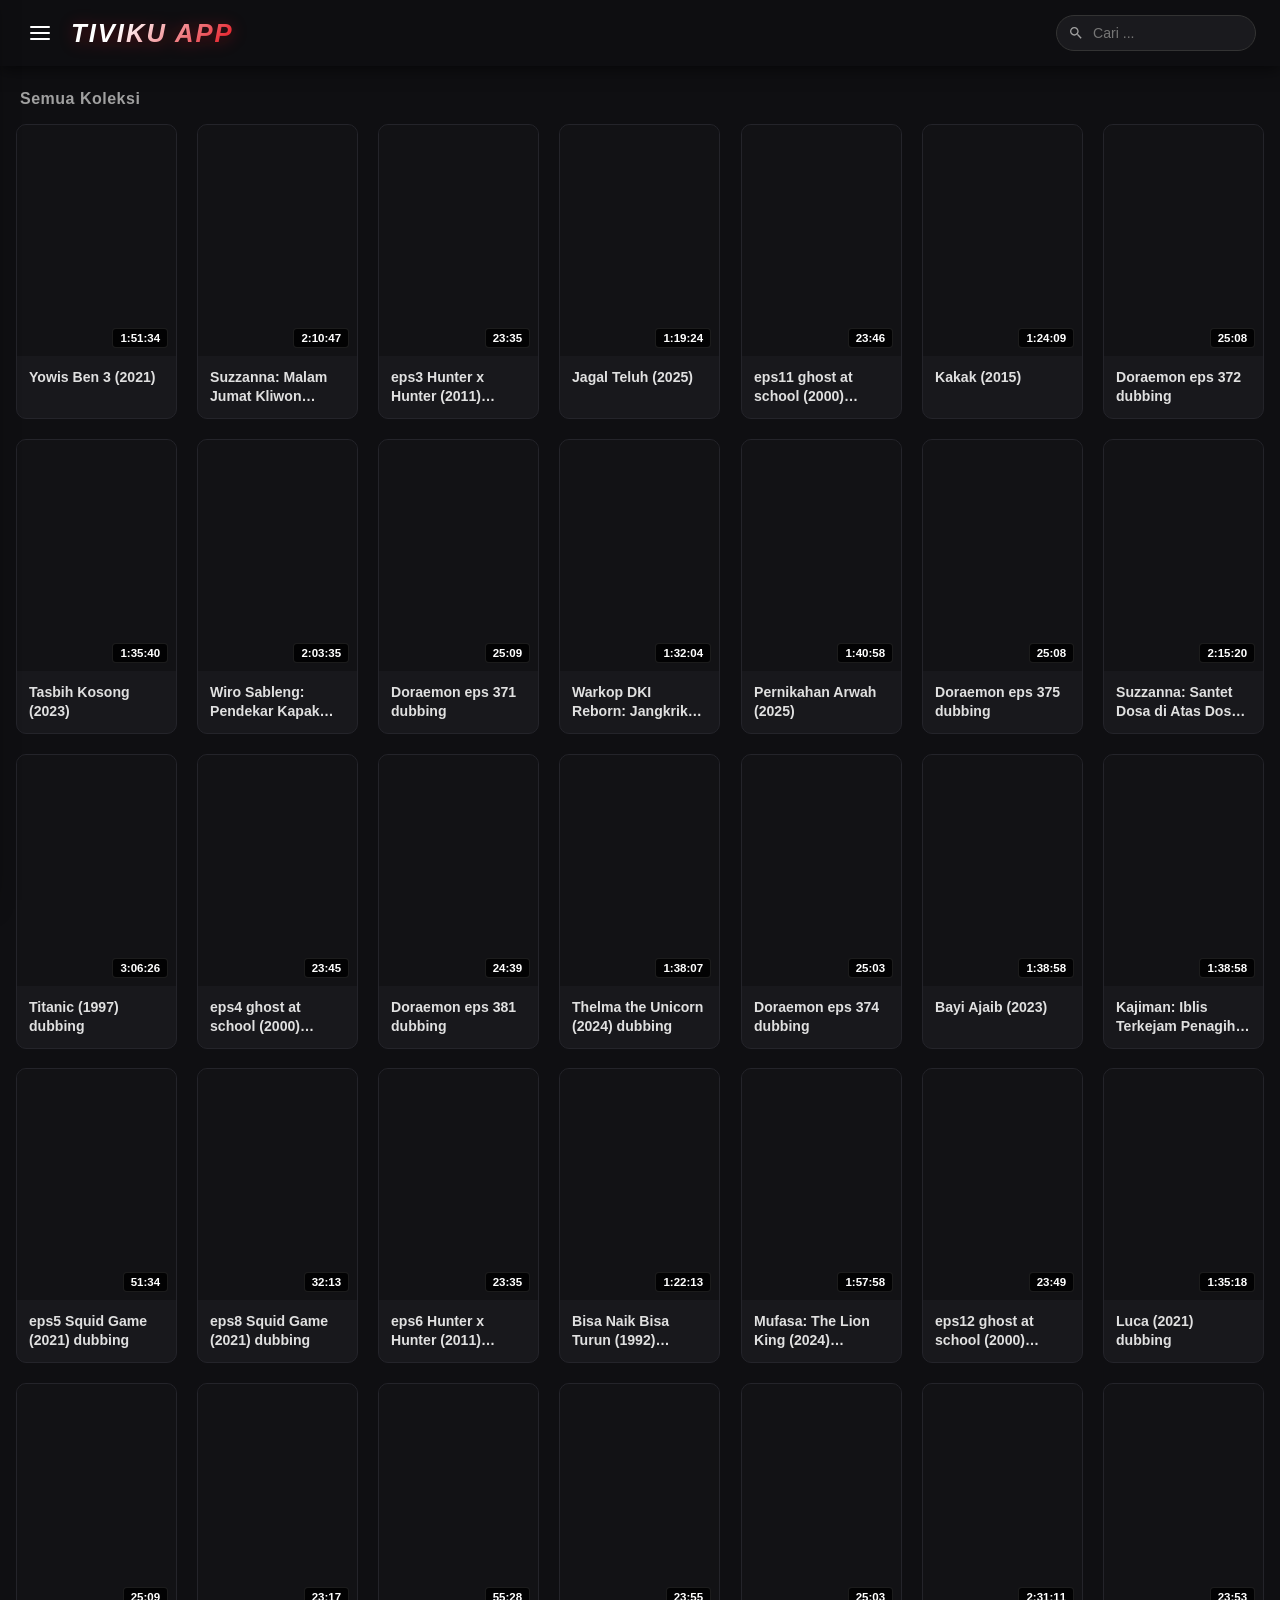
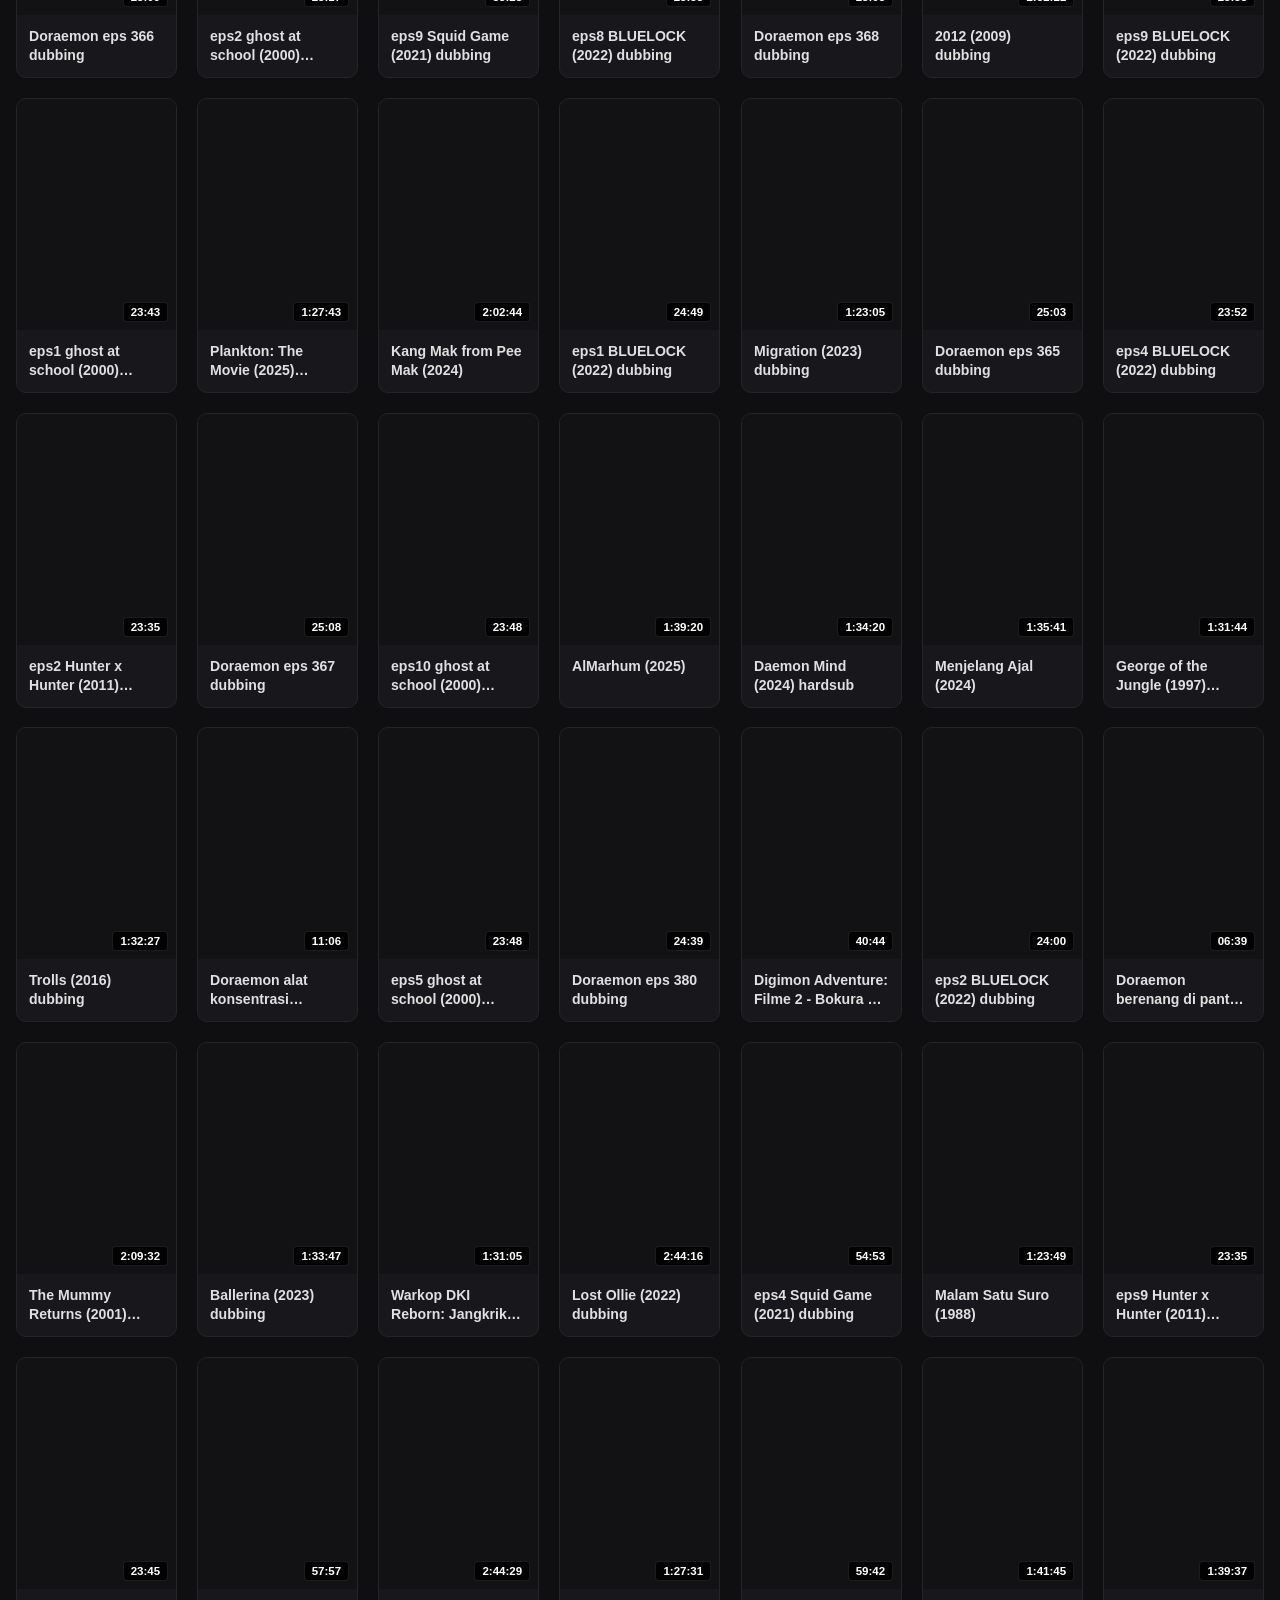
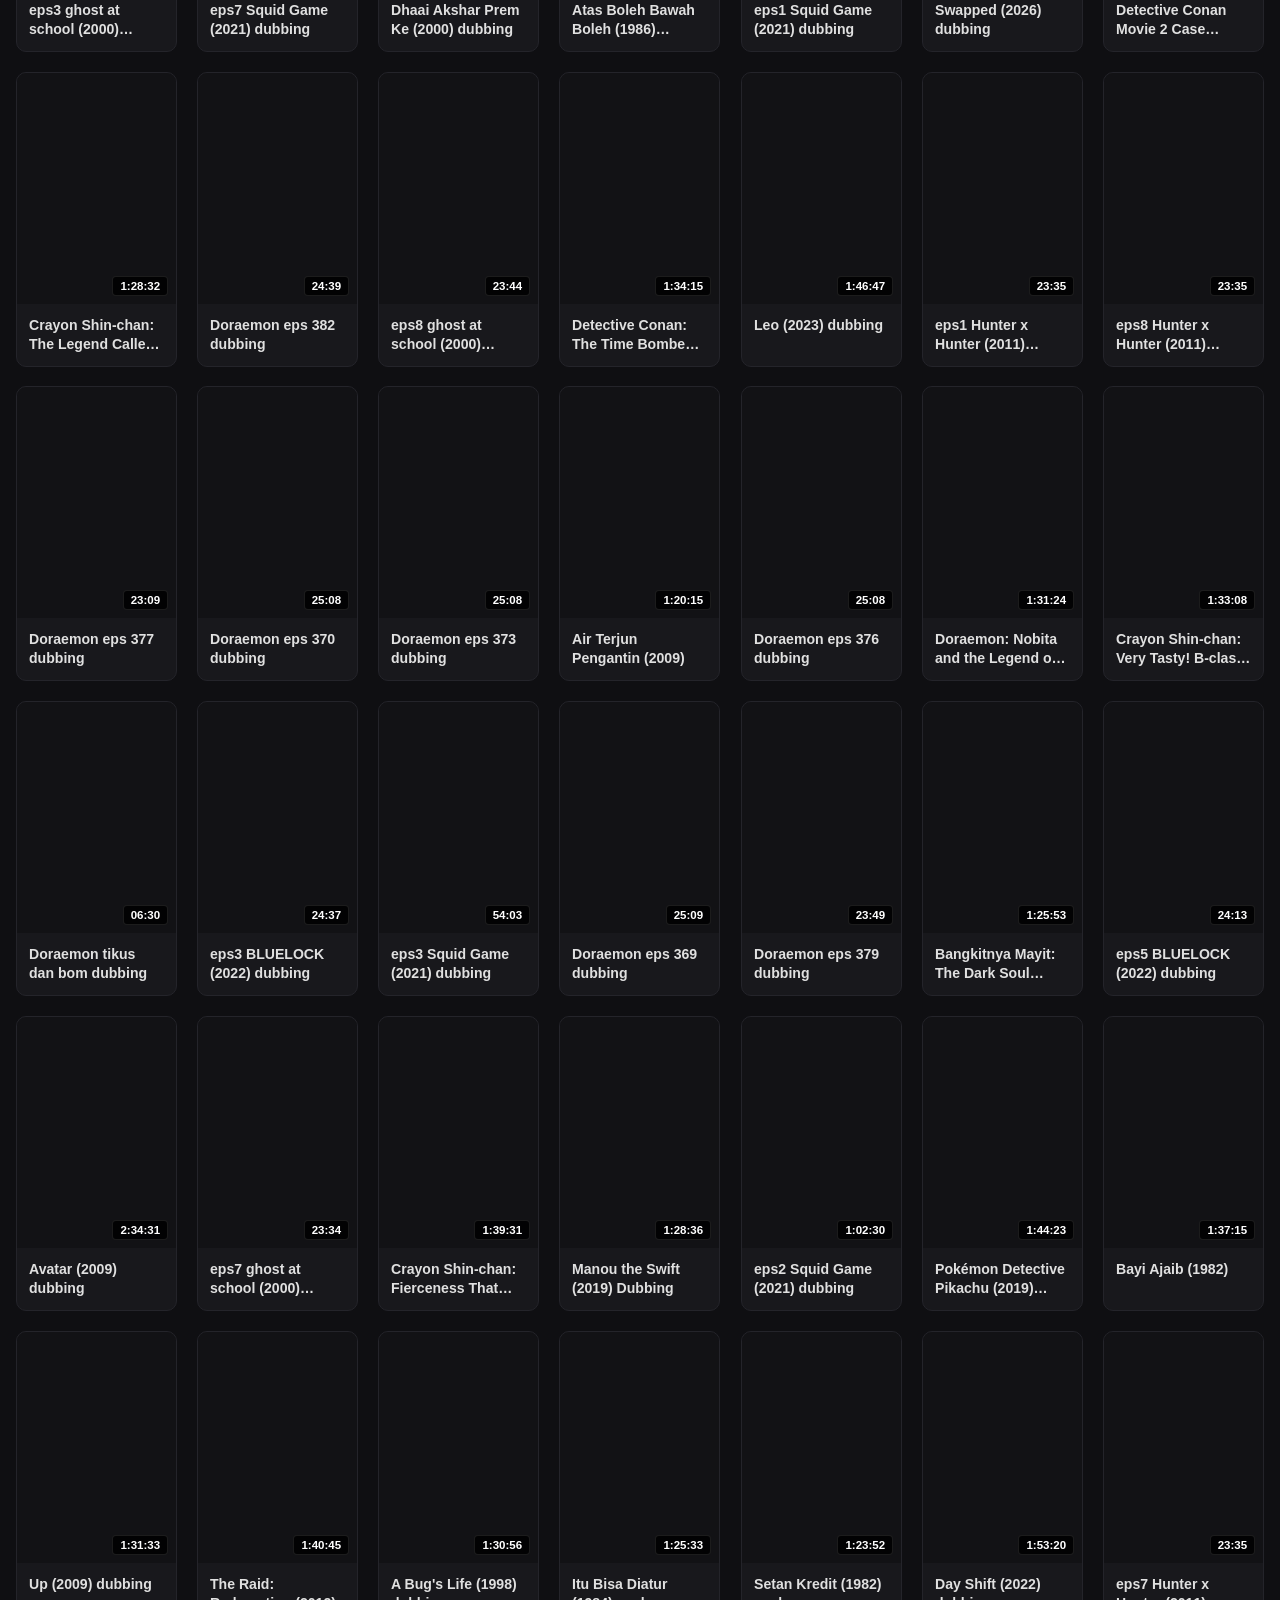
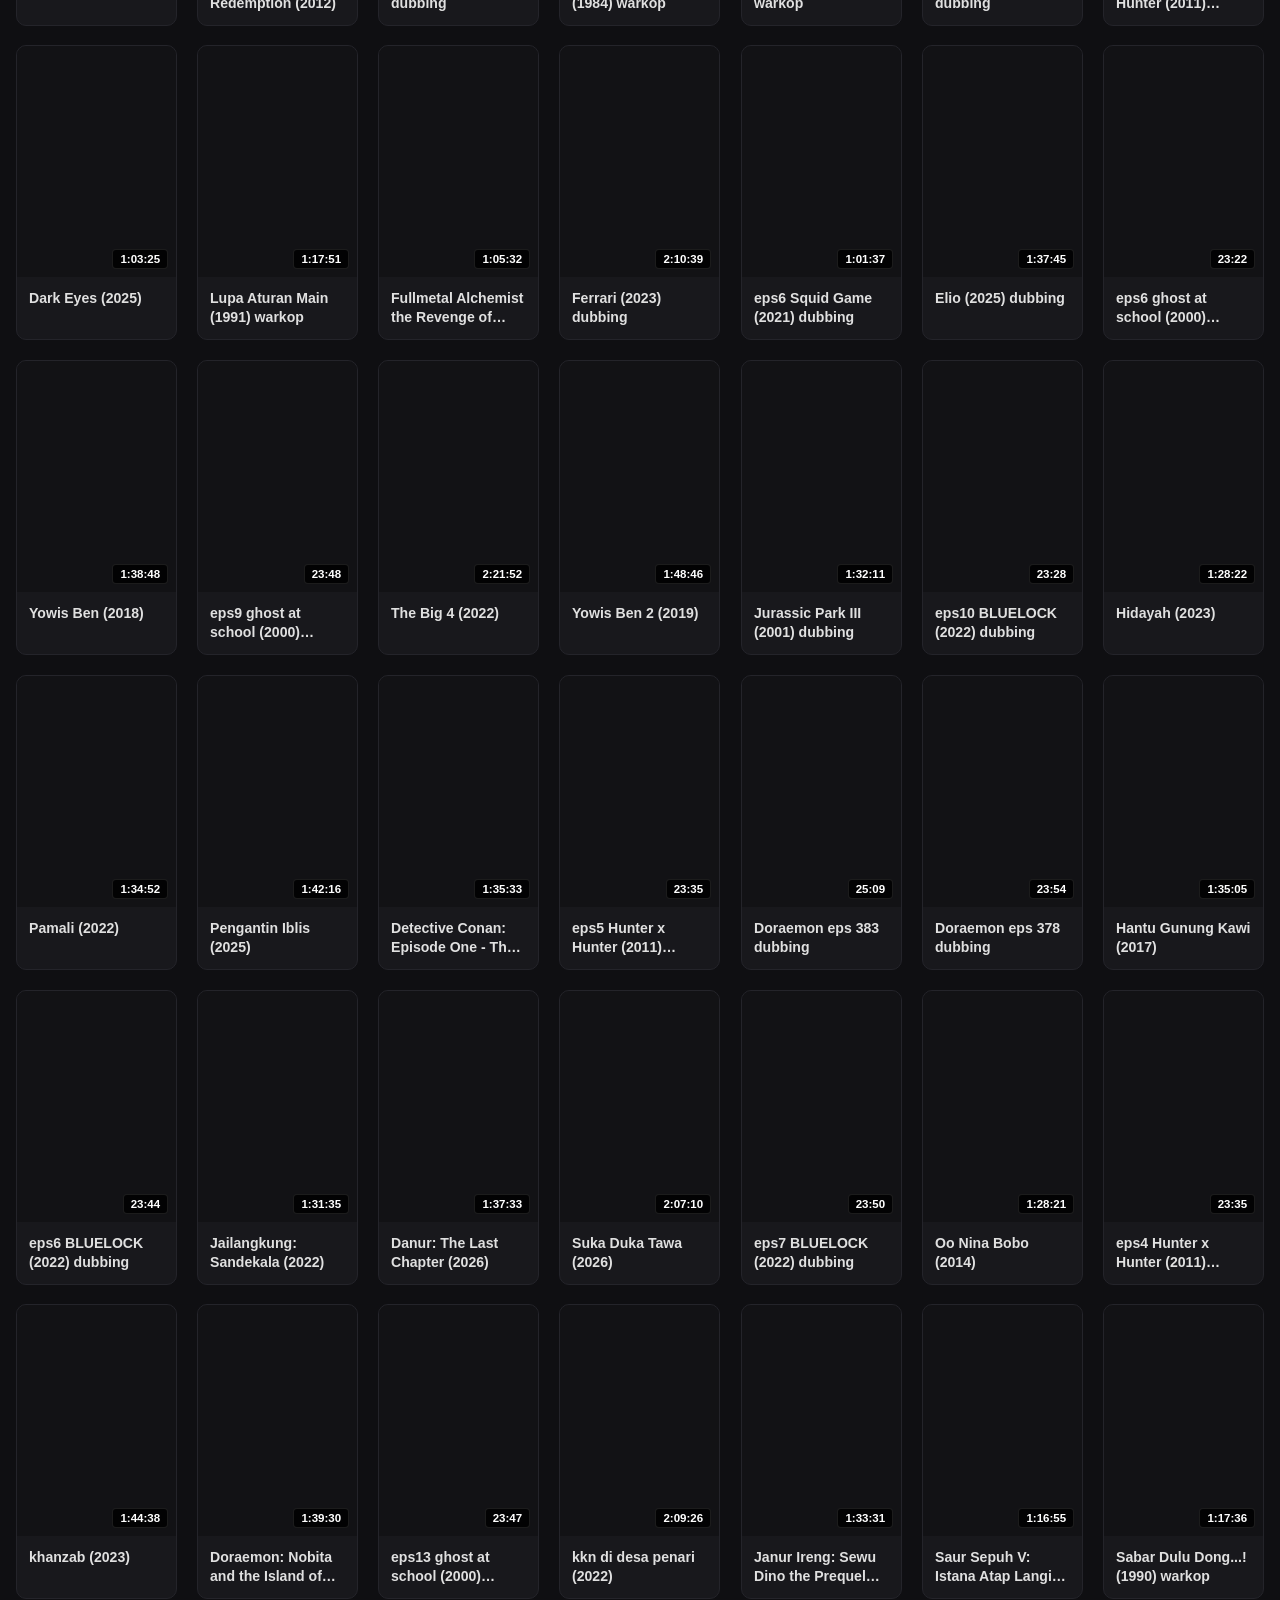
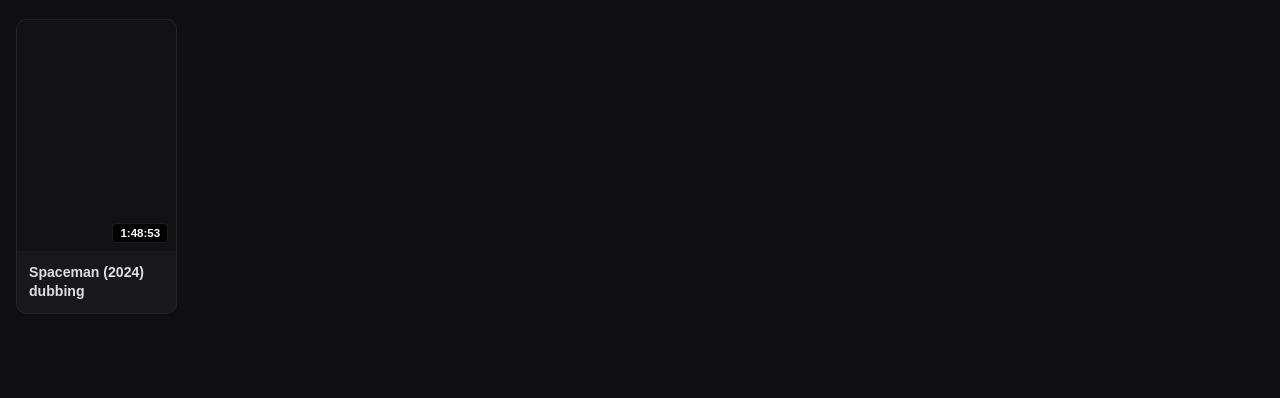
==== index.html @ 03d716a8 "Add files via upload" ====
<!DOCTYPE html>
<html lang="id">
<head>
  <meta charset="UTF-8">
  <meta name="viewport" content="width=device-width, initial-scale=1.0">
  <title>tiviku app</title>
  
  <link rel="manifest" href="manifest.json">
  <meta name="theme-color" content="#0f0f12">

  <!-- CDN HLS.js untuk pemutaran streaming -->
  <script src="hls.js"></script>

  <style>
    :root {
      --bg-color: #0f0f12;
      --card-bg: #18181c;
      --accent-color: #e50914;
      --accent-hover: #ff1e27;
      --text-color: #ffffff;
      --text-secondary: #a0a0a0;
    }

    * {
      box-sizing: border-box;
      margin: 0;
      padding: 0;
      font-family: 'Segoe UI', Tahoma, Geneva, Verdana, sans-serif;
      -webkit-tap-highlight-color: transparent;
    }

    html, body {
      background-color: var(--bg-color);
      color: var(--text-color);
      padding-bottom: 30px;
      scrollbar-width: none;
      -ms-overflow-style: none;
    }

    body::-webkit-scrollbar,
    .player-modal::-webkit-scrollbar,
    .drawer-content::-webkit-scrollbar {
      display: none;
    }

    header {
      background-color: rgba(15, 15, 18, 0.95);
      padding: 15px 24px;
      position: sticky;
      top: 0;
      z-index: 100;
      display: flex;
      justify-content: space-between;
      align-items: center;
      gap: 15px;
      box-shadow: 0 4px 15px rgba(0,0,0,0.5);
      flex-wrap: wrap;
    }

    .header-left {
      display: flex;
      align-items: center;
      gap: 15px;
    }

    .hamburger-btn {
      background: none;
      border: none;
      color: var(--text-color);
      font-size: 1.4rem;
      cursor: pointer;
      display: flex;
      align-items: center;
      justify-content: center;
      padding: 4px;
      border-radius: 6px;
      transition: background-color 0.2s ease, color 0.2s ease;
    }

    .hamburger-btn:hover {
      background-color: rgba(255, 255, 255, 0.1);
      color: var(--accent-color);
    }

    .logo-title {
      font-size: 1.6rem;
      font-weight: 900;
      font-style: italic;
      background: linear-gradient(135deg, #ffffff 30%, var(--accent-color) 100%);
      -webkit-background-clip: text;
      -webkit-text-fill-color: transparent;
      text-transform: uppercase;
      letter-spacing: 2px;
      filter: drop-shadow(0 2px 8px rgba(229, 9, 20, 0.4));
      cursor: pointer;
      transition: transform 0.2s ease;
    }

    .logo-title:hover {
      transform: scale(1.03);
    }

    .header-actions {
      display: flex;
      gap: 12px;
      align-items: center;
    }

    .search-wrapper {
      position: relative;
      display: flex;
      align-items: center;
    }

    .search-icon {
      position: absolute;
      left: 12px;
      width: 16px;
      height: 16px;
      fill: var(--text-secondary);
      cursor: pointer;
      transition: fill 0.3s ease;
    }

    .search-box {
      padding: 9px 34px 9px 36px;
      border-radius: 20px;
      border: 1px solid #333;
      background-color: #1a1a1e;
      color: #fff;
      outline: none;
      width: 200px;
      transition: width 0.3s ease, border-color 0.3s ease;
      font-size: 0.88rem;
    }

    .search-box:focus {
      width: 240px;
      border-color: var(--accent-color);
    }

    .search-wrapper:focus-within .search-icon {
      fill: var(--accent-color);
    }

    .search-clear-btn {
      position: absolute;
      right: 12px;
      background: none;
      border: none;
      color: var(--text-secondary);
      font-size: 0.85rem;
      cursor: pointer;
      display: none;
      padding: 2px;
    }

    .search-clear-btn:hover {
      color: #fff;
    }

    .search-clear-btn.show {
      display: block;
    }

    /* DRAWER / SIDEBAR MENU */
    .drawer-overlay {
      display: none;
      position: fixed;
      top: 0;
      left: 0;
      width: 100%;
      height: 100%;
      background: rgba(0, 0, 0, 0.75);
      z-index: 800;
      backdrop-filter: blur(4px);
      transition: opacity 0.3s ease;
    }

    .drawer-overlay.active {
      display: block;
    }

    .drawer {
      position: fixed;
      top: 0;
      left: -320px;
      width: 300px;
      height: 100%;
      background: var(--card-bg);
      z-index: 900;
      box-shadow: 5px 0 25px rgba(0,0,0,0.8);
      border-right: 1px solid #2a2a30;
      transition: left 0.3s cubic-bezier(0.4, 0, 0.2, 1);
      display: flex;
      flex-direction: column;
    }

    .drawer.active {
      left: 0;
    }

    .drawer-header {
      padding: 20px;
      display: flex;
      justify-content: space-between;
      align-items: center;
      border-bottom: 1px solid #2a2a30;
    }

    .drawer-title {
      font-size: 1.1rem;
      font-weight: 700;
      color: var(--accent-color);
      letter-spacing: 0.5px;
    }

    .drawer-close {
      background: none;
      border: none;
      color: var(--text-secondary);
      font-size: 1.3rem;
      cursor: pointer;
      padding: 4px;
      transition: color 0.2s ease;
    }

    .drawer-close:hover {
      color: #fff;
    }

    .drawer-content {
      padding: 20px;
      display: flex;
      flex-direction: column;
      gap: 20px;
      overflow-y: auto;
      flex-grow: 1;
      scrollbar-width: none;
      -ms-overflow-style: none;
    }

    .drawer-section {
      display: flex;
      flex-direction: column;
      gap: 10px;
    }

    .drawer-section-title {
      font-size: 0.78rem;
      text-transform: uppercase;
      letter-spacing: 1px;
      color: var(--text-secondary);
      font-weight: 700;
      cursor: pointer;
      list-style: none;
      display: flex;
      justify-content: space-between;
      align-items: center;
    }

    .drawer-section-title::-webkit-details-marker {
      display: none;
    }

    .drawer-section-title::after {
      content: '▼';
      font-size: 0.65rem;
      transition: transform 0.2s ease;
    }

    details[open] > .drawer-section-title::after {
      transform: rotate(180deg);
    }

    .drawer-dropdown-content {
      margin-top: 10px;
      display: flex;
      flex-direction: column;
      gap: 8px;
      max-height: 290px;
      overflow-y: auto;
      padding-right: 4px;
    }

    .drawer-dropdown-content::-webkit-scrollbar {
      display: block;
      width: 4px;
    }
    .drawer-dropdown-content::-webkit-scrollbar-track {
      background: rgba(0,0,0,0.1);
      border-radius: 4px;
    }
    .drawer-dropdown-content::-webkit-scrollbar-thumb {
      background: #333;
      border-radius: 4px;
    }
    .drawer-dropdown-content::-webkit-scrollbar-thumb:hover {
      background: var(--accent-color);
    }

    .drawer-item {
      display: flex;
      align-items: center;
      justify-content: space-between;
      background: #121215;
      border: 1px solid #24242a;
      color: var(--text-color);
      padding: 12px 16px;
      border-radius: 8px;
      cursor: pointer;
      font-size: 0.9rem;
      font-weight: 600;
      text-align: left;
      width: 100%;
      transition: background-color 0.2s ease, border-color 0.2s ease, transform 0.1s ease;
    }

    .drawer-item:hover {
      background-color: #1a1a20;
      border-color: rgba(229, 9, 20, 0.5);
    }

    .drawer-item.active-koleksi {
      border-color: var(--accent-color);
      background-color: rgba(229, 9, 20, 0.1);
      color: var(--accent-color);
    }

    .drawer-footer {
      padding: 16px 20px;
      border-top: 1px solid #2a2a30;
      font-size: 0.78rem;
      color: var(--text-secondary);
      text-align: center;
    }

    /* MODAL */
    .modal {
      display: none;
      position: fixed;
      top: 0;
      left: 0;
      width: 100%;
      height: 100%;
      background: rgba(0, 0, 0, 0.85);
      z-index: 950;
      justify-content: center;
      align-items: center;
    }

    .modal.active {
      display: flex;
    }

    .modal-content {
      background: var(--card-bg);
      padding: 24px;
      border-radius: 12px;
      width: 90%;
      max-width: 480px;
      display: flex;
      flex-direction: column;
      gap: 16px;
      border: 1px solid #2a2a30;
      box-shadow: 0 10px 30px rgba(0,0,0,0.8);
    }

    .modal-content h3 {
      border-bottom: 1px solid #2a2a30;
      padding-bottom: 10px;
      font-size: 1.1rem;
    }

    .modal-buttons {
      display: flex;
      justify-content: flex-end;
      gap: 10px;
      margin-top: 5px;
    }

    .btn {
      background-color: var(--accent-color);
      color: white;
      border: none;
      padding: 9px 18px;
      border-radius: 20px;
      cursor: pointer;
      font-weight: 600;
      font-size: 0.9rem;
      transition: background-color 0.2s ease;
      box-shadow: 0 4px 12px rgba(229, 9, 20, 0.3);
    }

    .btn:hover {
      background-color: var(--accent-hover);
    }

    .container {
      max-width: 1280px;
      margin: 24px auto;
      padding: 0 16px;
    }

    .section-info-bar {
      display: flex;
      justify-content: space-between;
      align-items: center;
      margin-bottom: 16px;
      padding: 0 4px;
    }

    .current-filter-title {
      font-size: 1rem;
      font-weight: 700;
      color: var(--text-secondary);
      letter-spacing: 0.5px;
    }

    .reset-filter-btn {
      background: none;
      border: none;
      color: var(--accent-color);
      font-size: 0.85rem;
      font-weight: 600;
      cursor: pointer;
      display: none;
    }
    .reset-filter-btn.show {
      display: block;
    }

    .movie-grid {
      display: grid;
      grid-template-columns: repeat(auto-fill, minmax(160px, 1fr));
      gap: 20px;
      contain: content;
    }

    .movie-card {
      background-color: var(--card-bg);
      border-radius: 10px;
      overflow: hidden;
      cursor: pointer;
      position: relative;
      display: flex;
      flex-direction: column;
      border: 1px solid #24242a;
      will-change: transform;
      transition: transform 0.15s ease, border-color 0.15s ease;
      -webkit-touch-callout: none;
      user-select: none;
    }

    .movie-card:hover {
      transform: translateY(-4px);
      border-color: rgba(229, 9, 20, 0.6);
    }

    .ad-banner-card {
      grid-column: 1 / -1;
      background-color: var(--card-bg);
      border: 1px dashed #333;
      border-radius: 10px;
      padding: 15px;
      display: flex;
      justify-content: center;
      align-items: center;
      min-height: 120px;
      margin: 10px 0;
      box-sizing: border-box;
      overflow: hidden;
    }

    .poster-wrapper {
      position: relative;
      width: 100%;
      padding-top: 145%;
      background-color: #121215;
    }

    .poster-wrapper img {
      position: absolute;
      top: 0;
      left: 0;
      width: 100%;
      height: 100%;
      object-fit: cover;
    }

    .duration-badge {
      position: absolute;
      bottom: 8px;
      right: 8px;
      background-color: rgba(0, 0, 0, 0.85);
      color: #fff;
      font-size: 0.72rem;
      font-weight: 600;
      padding: 3px 7px;
      border-radius: 4px;
      border: 1px solid rgba(255,255,255,0.1);
    }

    .movie-info {
      padding: 12px;
      flex-grow: 1;
      display: flex;
      flex-direction: column;
      justify-content: space-between;
    }

    .movie-title {
      font-size: 0.88rem;
      font-weight: 600;
      line-height: 1.35;
      display: -webkit-box;
      -webkit-line-clamp: 2;
      -webkit-box-orient: vertical;
      overflow: hidden;
      color: #e0e0e0;
    }

    /* PLAYER MODAL */
    .player-modal {
      display: none;
      position: fixed;
      top: 0;
      left: 0;
      width: 100%;
      height: 100vh;
      background-color: rgba(0, 0, 0, 0.96);
      z-index: 1000;
      overflow-y: auto;
      scrollbar-width: none;
      -ms-overflow-style: none;
    }

    .player-modal.active {
      display: block;
    }

    .player-inner {
      width: 100%;
      max-width: 100%;
      margin: 0 auto;
      padding: 0 0 40px 0;
      display: flex;
      flex-direction: column;
      align-items: center;
    }

    .sticky-player-wrapper {
      position: sticky;
      top: 0;
      z-index: 1005;
      width: 100%;
      background: rgba(15, 15, 18, 0.98);
      padding-top: 0;
      padding-bottom: 12px;
      box-shadow: 0 10px 30px rgba(0,0,0,0.9);
      backdrop-filter: blur(8px);
    }

    .video-container {
      position: relative;
      width: 100%;
      background: #000;
      border-radius: 0;
      overflow: hidden;
      box-shadow: 0 0 35px rgba(229, 9, 20, 0.25), 0 10px 40px rgba(0,0,0,0.9);
      border: 1px solid rgba(255, 255, 255, 0.12);
      cursor: default;
      user-select: none;
      -webkit-user-select: none;
    }

    .video-container.hide-controls {
      cursor: none;
    }

    .video-wrapper {
      position: relative;
      width: 100%;
      height: 0;
      padding-top: 56.25%;
      overflow: hidden;
      background: #000;
      display: flex;
      justify-content: center;
      align-items: center;
    }

    video#videoPlayer {
      position: absolute;
      top: 0;
      left: 0;
      width: 100%;
      height: 100%;
      object-fit: fill;
      object-position: 50% 50%;
      transform: none;
      transition: transform 0.2s ease, object-fit 0.2s ease;
    }

    .video-spinner {
      position: absolute;
      top: 50%;
      left: 50%;
      transform: translate(-50%, -50%);
      width: 48px;
      height: 48px;
      border: 4px solid rgba(255, 255, 255, 0.2);
      border-top-color: var(--accent-color);
      border-radius: 50%;
      animation: spin 0.8s linear infinite;
      display: none;
      z-index: 25;
      pointer-events: none;
    }

    .video-container.buffering .video-spinner {
      display: block;
    }

    @keyframes spin {
      to { transform: translate(-50%, -50%) rotate(360deg); }
    }

    .player-logo {
      position: absolute;
      bottom: 305px;
      left: 16px;
      width: 100px;
      height: 50px;
      object-fit: contain;
      z-index: 25;
      pointer-events: none;
      filter: drop-shadow(0px 2px 4px rgba(0, 0, 0, 0.7));
      transition: opacity 0.3s ease;
    }

    .video-container:fullscreen,
    .video-container:-webkit-full-screen {
      width: 100vw !important;
      height: 100vh !important;
      display: flex !important;
      align-items: center !important;
      justify-content: center !important;
      background: #000 !important;
      border-radius: 0 !important;
      border: none !important;
    }

    .video-container:fullscreen .video-wrapper,
    .video-container:-webkit-full-screen .video-wrapper {
      width: 100% !important;
      height: 100% !important;
      padding-top: 0 !important;
    }

    .video-container:fullscreen video#videoPlayer,
    .video-container:-webkit-full-screen video#videoPlayer {
      width: 100% !important;
      height: 100% !important;
      object-fit: fill !important;
    }

    .seek-feedback {
      position: absolute;
      top: 0;
      bottom: 0;
      width: 35%;
      display: flex;
      flex-direction: column;
      justify-content: center;
      align-items: center;
      background: rgba(255, 255, 255, 0.12);
      color: #fff;
      font-size: 1.2rem;
      font-weight: 700;
      opacity: 0;
      pointer-events: none;
      transition: opacity 0.2s ease;
      z-index: 20;
    }

    .seek-feedback.left {
      left: 0;
      border-top-right-radius: 50%;
      border-bottom-right-radius: 50%;
    }

    .seek-feedback.right {
      right: 0;
      border-top-left-radius: 50%;
      border-bottom-left-radius: 50%;
    }

    .seek-feedback.active {
      animation: seekRipple 0.6s ease-out forwards;
    }

    @keyframes seekRipple {
      0% { opacity: 0; transform: scale(0.8); }
      50% { opacity: 1; transform: scale(1); }
      100% { opacity: 0; transform: scale(1.05); }
    }

    .custom-controls {
      position: absolute;
      bottom: 0;
      left: 0;
      right: 0;
      background: linear-gradient(transparent, rgba(0,0,0,0.95));
      padding: 12px 16px;
      display: flex;
      flex-direction: column;
      gap: 10px;
      opacity: 0;
      transition: opacity 0.3s ease;
      z-index: 30;
      pointer-events: none;
    }

    .video-container.show-controls .custom-controls {
      opacity: 1;
      pointer-events: auto;
    }

    .progress-bar-container {
      width: 100%;
      height: 8px;
      background: rgba(255, 255, 255, 0.25);
      border-radius: 4px;
      cursor: pointer;
      position: relative;
      touch-action: none;
      transition: height 0.15s ease;
    }

    .progress-bar-container:hover {
      height: 10px;
    }

    .progress-bar-fill {
      height: 100%;
      width: 0%;
      background: var(--accent-color);
      border-radius: 4px;
      position: relative;
      pointer-events: none;
    }

    .preview-box {
      position: absolute;
      bottom: 18px;
      transform: translateX(-50%);
      display: none;
      pointer-events: none;
      z-index: 40;
    }

    .preview-box.active {
      display: block;
    }

    .preview-time {
      background: rgba(0, 0, 0, 0.9);
      color: #fff;
      font-size: 0.8rem;
      font-weight: 700;
      padding: 4px 10px;
      border-radius: 6px;
      border: 1px solid rgba(255, 255, 255, 0.25);
      box-shadow: 0 4px 12px rgba(0, 0, 0, 0.6);
      white-space: nowrap;
    }

    .controls-row {
      display: flex;
      justify-content: space-between;
      align-items: center;
      color: #fff;
    }

    .controls-left, .controls-right {
      display: flex;
      align-items: center;
      gap: 12px;
    }

    .control-btn {
      background: none;
      border: none;
      color: #fff;
      font-size: 1.1rem;
      cursor: pointer;
      padding: 4px;
      display: flex;
      align-items: center;
      justify-content: center;
      transition: color 0.2s ease;
    }

    .control-btn:hover {
      color: var(--accent-color);
    }

    .time-display {
      font-size: 0.8rem;
      color: #ccc;
      font-family: monospace;
    }

    .player-details {
      padding: 12px 16px 0 16px;
      color: #fff;
      width: 100%;
      display: flex;
      justify-content: space-between;
      align-items: center;
      gap: 15px;
      flex-wrap: wrap;
    }

    .player-title {
      font-size: 1.1rem;
      font-weight: 700;
      color: #ffffff;
      letter-spacing: 0.5px;
      white-space: nowrap;
      overflow: hidden;
      text-overflow: ellipsis;
      max-width: 60%;
    }

    .recommendation-header {
      font-size: 1.1rem;
      font-weight: 700;
      color: var(--accent-color);
      text-transform: uppercase;
      letter-spacing: 1px;
      margin: 20px 0 16px 0;
      padding: 0 16px;
      width: 100%;
    }

    .player-recommendations-wrapper {
      width: 100%;
      padding: 0 16px;
    }

    @media (max-width: 600px) {
      .movie-grid {
        grid-template-columns: repeat(auto-fill, minmax(130px, 1fr));
        gap: 12px;
      }
      .search-box {
        width: 100%;
      }
      .search-wrapper {
        width: 100%;
      }
      .header-actions {
        width: 100%;
        justify-content: space-between;
      }
      .player-logo {
        width: 50px;
        height: 30px;
        bottom: 172px;
        left: 8px;
      }
      .player-details {
        flex-direction: column;
        align-items: flex-start;
        gap: 10px;
      }
      .player-title {
        max-width: 100%;
      }
    }
  </style>
</head>
<body oncontextmenu="return false;">

  <!-- LAYOUT ERROR OFFLINE -->
  <div id="offlineErrorContainer" style="display: none; position: fixed; top: 0; left: 0; width: 100%; height: 100vh; background-color: #0f0f12; z-index: 99999; flex-direction: column; justify-content: center; align-items: center; text-align: center; padding: 20px;">
    <h2 style="color: #e50914; margin-bottom: 10px; font-size: 1.5rem; font-weight: 700;">Koneksi Internet Terputus</h2>
    <p style="color: #a0a0a0; font-size: 0.95rem; margin-bottom: 24px;">Silakan periksa kembali jaringan Anda agar aplikasi dapat berjalan.</p>
    <button onclick="location.reload()" style="background-color: #e50914; color: white; border: none; padding: 10px 24px; border-radius: 20px; font-weight: 600; cursor: pointer; box-shadow: 0 4px 12px rgba(229, 9, 20, 0.4);">Coba Lagi</button>
  </div>

  <!-- Header -->
  <header>
    <div class="header-left">
      <button class="hamburger-btn" onclick="toggleDrawer()" title="Menu">
        <svg viewBox="0 0 24 24" width="24" height="24" stroke="currentColor" stroke-width="2" fill="none" stroke-linecap="round" stroke-linejoin="round"><line x1="3" y1="12" x2="21" y2="12"></line><line x1="3" y1="6" x2="21" y2="6"></line><line x1="3" y1="18" x2="21" y2="18"></line></svg>
      </button>
      <div class="logo-title" onclick="resetFilter()">tiviku app</div>
    </div>
    
    <div class="header-actions">
      <div class="search-wrapper">
        <svg class="search-icon" viewBox="0 0 24 24" onclick="triggerSearch()"><path d="M15.5 14h-.79l-.28-.27C15.41 12.59 16 11.11 16 9.5 16 5.91 13.09 3 9.5 3S3 5.91 3 9.5 5.91 16 9.5 16c1.61 0 3.09-.59 4.23-1.57l.27.28v.79l5 4.99L20.49 19l-4.99-5zm-6 0C7.01 14 5 11.99 5 9.5S7.01 5 9.5 5 14 7.01 14 9.5 11.99 14 9.5 14z"/></svg>
        <input type="text" id="searchInput" class="search-box" placeholder="Cari ...">
        <button id="searchClearBtn" class="search-clear-btn" onclick="clearSearchInput()">✕</button>
      </div>
    </div>
<script>
  atOptions = {
    'key' : '34b4bdc40ca17a93c33f191426c8b44e',
    'format' : 'iframe',
    'height' : 50,
    'width' : 320,
    'params' : {}
  };
</script>
<script src="https://www.highperformanceformat.com/34b4bdc40ca17a93c33f191426c8b44e/invoke.js"></script>
  </header>

  <!-- Drawer / Sidebar Menu -->
  <div id="drawerOverlay" class="drawer-overlay" onclick="toggleDrawer()"></div>
  <div id="appDrawer" class="drawer">
    <div class="drawer-header">
      <div class="drawer-title">Menu Utama</div>
      <button class="drawer-close" onclick="toggleDrawer()">✕</button>
    </div>
    <div class="drawer-content">
      
      <div class="drawer-section">
        <details>
          <summary class="drawer-section-title">Kategori</summary>
          <div id="drawerKoleksiList" class="drawer-dropdown-content"></div>
        </details>
      </div>

      <div class="drawer-section">
        <div class="drawer-section-title" style="cursor: default; pointer-events: none;">Informasi</div>
        <button class="drawer-item" onclick="toggleDrawer(); showAppInfo();" style="justify-content: flex-start; gap: 10px;">
          <span>ℹ️</span> Tentang Aplikasi
        </button>
      </div>
    </div>
    <div class="drawer-footer">
      tiviku v2.5 &bull; by,C
    </div>
  </div>

  <!-- Custom Alert Modal -->
  <div id="customAlertModal" class="modal">
    <div class="modal-content">
      <h3 id="customAlertTitle">Informasi</h3>
      <p id="customAlertMessage" style="font-size: 0.9rem; color: var(--text-secondary); line-height: 1.5;"></p>
      <div class="modal-buttons" id="customAlertButtons">
        <button class="btn" onclick="closeCustomAlert()">OK</button>
      </div>
    </div>
  </div>

  <!-- Grid Utama -->
  <div class="container">
    <div class="section-info-bar">
      <span id="currentFilterTitle" class="current-filter-title">Semua Koleksi</span>
      <button id="resetFilterBtn" class="reset-filter-btn" onclick="resetFilter()">Tampilkan Semua ✕</button>
    </div>
    <div id="movieGrid" class="movie-grid"></div>
  </div>

  <!-- Player Modal -->
  <div id="playerModal" class="player-modal">
    <div class="player-inner">

      <div class="sticky-player-wrapper">
        <div class="video-container show-controls" id="videoContainer">
          <div class="video-wrapper">
            <video id="videoPlayer" playsinline></video>
            <div class="video-spinner" id="videoSpinner"></div>
          </div>

          <img src="https://i.imgur.com/KsWH0uL.png" alt="Tiviku Logo" class="player-logo">

          <div class="seek-feedback left" id="seekLeft">
            <span id="seekLeftText">≪ 10s</span>
          </div>
          <div class="seek-feedback right" id="seekRight">
            <span id="seekRightText">10s ≫</span>
          </div>

          <div class="custom-controls" id="customControls">
            <div class="progress-bar-container" id="progressBar">
              <div class="progress-bar-fill" id="progressFill"></div>
              <div class="preview-box" id="previewBox">
                <span class="preview-time" id="previewTime">00:00</span>
              </div>
            </div>

            <div class="controls-row">
              <div class="controls-left">
                <button class="control-btn" id="playBtn">▶</button>
                <button class="control-btn" id="muteBtn">🔊</button>
                <span class="time-display" id="timeDisplay">00:00 / 00:00</span>
              </div>
              <div class="controls-right">
                <button class="control-btn" id="fullscreenBtn" title="Fullscreen">⛶</button>
              </div>
            </div>
          </div>
        </div>
        
        <div class="player-details">
          <span id="playingTitle" class="player-title"></span>
          <div class="search-wrapper">
            <svg class="search-icon" viewBox="0 0 24 24" onclick="triggerSearch()"><path d="M15.5 14h-.79l-.28-.27C15.41 12.59 16 11.11 16 9.5 16 5.91 13.09 3 9.5 3S3 5.91 3 9.5 5.91 16 9.5 16c1.61 0 3.09-.59 4.23-1.57l.27.28v.79l5 4.99L20.49 19l-4.99-5zm-6 0C7.01 14 5 11.99 5 9.5S7.01 5 9.5 5 14 7.01 14 9.5 11.99 14 9.5 14z"/></svg>
            <input type="text" id="playerSearchInput" class="search-box" placeholder="Cari ...">
            <button id="playerSearchClearBtn" class="search-clear-btn" onclick="clearSearchInput()">✕</button>
          </div>
        </div>
      </div>

      <div class="recommendation-header">Rekomendasi film lainnya</div>
      <div class="player-recommendations-wrapper">
        <div id="playerMovieGrid" class="movie-grid"></div>
      </div>
    </div>
  </div>

  <script>
    function checkConnectionStatus() {
      const offlineContainer = document.getElementById('offlineErrorContainer');
      if (!navigator.onLine) {
        offlineContainer.style.display = 'flex';
      } else {
        offlineContainer.style.display = 'none';
      }
    }

    window.addEventListener('load', checkConnectionStatus);
    window.addEventListener('offline', checkConnectionStatus);
    window.addEventListener('online', function() {
      checkConnectionStatus();
      location.reload();
    });

    const allowedDomain = ""; 
    if (window.location.hostname !== "localhost" && window.location.hostname !== "127.0.0.1" && !window.location.hostname.endsWith(allowedDomain)) {
      document.body.innerHTML = "<h1 style='color:white;text-align:center;margin-top:20vh;'>Website tidak sah atau telah dicuri!</h1>";
      throw new Error("Unauthorized domain");
    }

    const SECURE_KEY_BASE64 = "sFVdj5Nkt4n9Pbe+xuo70g==";

    function _decode(_0x3c21) {
      try {
        if (!_0x3c21 || ![_0x3c21][0].match(/^[A-Za-z0-9+/=]+$/)) return _0x3c21;
        return decodeURIComponent(atob(_0x3c21));
      } catch (_0x5e12) {
        return _0x3c21;
      }
    }

    const customAlertModal = document.getElementById('customAlertModal');
    const customAlertTitle = document.getElementById('customAlertTitle');
    const customAlertMessage = document.getElementById('customAlertMessage');
    const customAlertButtons = document.getElementById('customAlertButtons');

    function showCustomAlert(title, message, buttonsHtml = '<button class="btn" onclick="closeCustomAlert()">OK</button>') {
      customAlertTitle.innerText = title;
      customAlertMessage.innerHTML = message;
      customAlertButtons.innerHTML = buttonsHtml;
      customAlertModal.classList.add('active');
    }

    function closeCustomAlert() {
      customAlertModal.classList.remove('active');
    }

    let currentData = [];
    let displayData = [];
    let currentKoleksiFilter = null;
    let pendingMovieData = null;
    let lastAdShownTime = 0;

    const movieGrid = document.getElementById('movieGrid');
    const playerMovieGrid = document.getElementById('playerMovieGrid');
    const searchInput = document.getElementById('searchInput');
    const playerSearchInput = document.getElementById('playerSearchInput');
    const searchClearBtn = document.getElementById('searchClearBtn');
    const playerSearchClearBtn = document.getElementById('playerSearchClearBtn');

    const playerModal = document.getElementById('playerModal');
    const drawerKoleksiList = document.getElementById('drawerKoleksiList');
    const currentFilterTitle = document.getElementById('currentFilterTitle');
    const resetFilterBtn = document.getElementById('resetFilterBtn');
    
    const videoContainer = document.getElementById('videoContainer');
    let videoPlayer = document.getElementById('videoPlayer');
    const videoSpinner = document.getElementById('videoSpinner');
    const playingTitle = document.getElementById('playingTitle');
    
    const seekLeft = document.getElementById('seekLeft');
    const seekRight = document.getElementById('seekRight');
    const seekLeftText = document.getElementById('seekLeftText');
    const seekRightText = document.getElementById('seekRightText');

    const playBtn = document.getElementById('playBtn');
    const muteBtn = document.getElementById('muteBtn');
    const fullscreenBtn = document.getElementById('fullscreenBtn');
    const progressBar = document.getElementById('progressBar');
    const progressFill = document.getElementById('progressFill');
    const timeDisplay = document.getElementById('timeDisplay');
    const previewBox = document.getElementById('previewBox');
    const previewTime = document.getElementById('previewTime');

    const appDrawer = document.getElementById('appDrawer');
    const drawerOverlay = document.getElementById('drawerOverlay');

    let hls = null;
    let controlsTimeout = null;
    let isScrubbing = false;

    let lastTapTime = 0;
    let singleTapTimeout = null;
    let accumulatedSeconds = 0;
    let currentTapSide = null;
    let resetAccumulatedTimeout = null;

    function toggleDrawer() {
      appDrawer.classList.toggle('active');
      drawerOverlay.classList.toggle('active');
    }

    function showAppInfo() {
      showCustomAlert(
        "Tentang Aplikasi",
        "<b>tiviku v2.5</b><br>"
      );
    }

    function shuffleArray(array) {
      let shuffled = [...array];
      for (let i = shuffled.length - 1; i > 0; i--) {
        const j = Math.floor(Math.random() * (i + 1));
        [shuffled[i], shuffled[j]] = [shuffled[j], shuffled[i]];
      }
      return shuffled;
    }

    function showControls() {
      videoContainer.classList.add('show-controls');
      videoContainer.classList.remove('hide-controls');
      clearTimeout(controlsTimeout);

      if (videoPlayer && !videoPlayer.paused && !isScrubbing) {
        controlsTimeout = setTimeout(() => {
          videoContainer.classList.remove('show-controls');
          videoContainer.classList.add('hide-controls');
        }, 3000);
      }
    }

    function handleVideoTap(e) {
      if (!videoPlayer || e.target.closest('.custom-controls')) return;

      const rect = videoContainer.getBoundingClientRect();
      const clientX = e.clientX || (e.changedTouches && e.changedTouches[0].clientX);
      if (!clientX) return;

      const clickX = clientX - rect.left;
      const containerWidth = rect.width;
      const currentTime = new Date().getTime();
      const tapLength = currentTime - lastTapTime;

      let side = null;
      if (clickX < containerWidth * 0.4) side = 'left';
      else if (clickX > containerWidth * 0.6) side = 'right';

      if (tapLength < 400 && tapLength > 0 && side === currentTapSide && side !== null) {
        clearTimeout(singleTapTimeout);
        clearTimeout(resetAccumulatedTimeout);

        accumulatedSeconds = Math.min(30, accumulatedSeconds + 10);

        if (side === 'left') {
          videoPlayer.currentTime = Math.max(0, videoPlayer.currentTime - 10);
          seekLeftText.innerText = `≪ ${accumulatedSeconds}s`;
          triggerSeekAnimation(seekLeft);
        } else if (side === 'right') {
          videoPlayer.currentTime = Math.min(videoPlayer.duration || 0, videoPlayer.currentTime + 10);
          seekRightText.innerText = `${accumulatedSeconds}s ≫`;
          triggerSeekAnimation(seekRight);
        }

        if (accumulatedSeconds >= 30) {
          accumulatedSeconds = 0;
          currentTapSide = null;
        } else {
          resetAccumulatedTimeout = setTimeout(() => {
            accumulatedSeconds = 0;
            currentTapSide = null;
          }, 800);
        }
        showControls();
      } else {
        clearTimeout(resetAccumulatedTimeout);
        if (side !== null) {
          currentTapSide = side;
          accumulatedSeconds = 10;
          singleTapTimeout = setTimeout(() => {
            showControls();
            accumulatedSeconds = 0;
            currentTapSide = null;
          }, 300);
        } else {
          singleTapTimeout = setTimeout(() => {
            showControls();
            accumulatedSeconds = 0;
            currentTapSide = null;
          }, 300);
        }
      }
      lastTapTime = currentTime;
    }

    function triggerSeekAnimation(element) {
      element.classList.remove('active');
      void element.offsetWidth;
      element.classList.add('active');
      setTimeout(() => element.classList.remove('active'), 600);
    }

    videoContainer.addEventListener('click', handleVideoTap);
    videoContainer.addEventListener('mousemove', showControls);

    function formatTime(seconds) {
      if (isNaN(seconds) || seconds < 0) return "00:00";
      
      const hrs = Math.floor(seconds / 3600);
      const min = Math.floor((seconds % 3600) / 60);
      const sec = Math.floor(seconds % 60);

      if (hrs > 0) {
        return `${hrs.toString().padStart(2, '0')}:${min.toString().padStart(2, '0')}:${sec.toString().padStart(2, '0')}`;
      }
      return `${min.toString().padStart(2, '0')}:${sec.toString().padStart(2, '0')}`;
    }

    function updateScrubbing(e) {
      if (!videoPlayer || !videoPlayer.duration) return;

      const rect = progressBar.getBoundingClientRect();
      const clientX = e.clientX || (e.touches && e.touches[0].clientX);
      let posX = clientX - rect.left;
      posX = Math.max(0, Math.min(posX, rect.width));

      const percentage = posX / rect.width;
      const targetTime = percentage * videoPlayer.duration;

      progressFill.style.width = `${percentage * 100}%`;
      previewBox.style.left = `${posX}px`;
      previewTime.innerText = formatTime(targetTime);
      previewBox.classList.add('active');

      if (isScrubbing) {
        videoPlayer.currentTime = targetTime;
      }
    }

    function startScrubbing(e) {
      isScrubbing = true;
      showControls();
      updateScrubbing(e);
      window.addEventListener('mousemove', updateScrubbing);
      window.addEventListener('mouseup', stopScrubbing);
      window.addEventListener('touchmove', updateScrubbing);
      window.addEventListener('touchend', stopScrubbing);
    }

    function stopScrubbing(e) {
      if (isScrubbing) {
        isScrubbing = false;
        previewBox.classList.remove('active');
        showControls();
        window.removeEventListener('mousemove', updateScrubbing);
        window.removeEventListener('mouseup', stopScrubbing);
        window.removeEventListener('touchmove', updateScrubbing);
        window.removeEventListener('touchend', stopScrubbing);
      }
    }

    progressBar.addEventListener('mousedown', startScrubbing);
    progressBar.addEventListener('touchstart', startScrubbing, { passive: true });
    progressBar.addEventListener('mousemove', (e) => { if (!isScrubbing) updateScrubbing(e); });
    progressBar.addEventListener('mouseleave', () => { if (!isScrubbing) previewBox.classList.remove('active'); });

    function renderMoviesTo(data, targetContainer, includeAds = false) {
      targetContainer.innerHTML = '';
      if (!data || data.length === 0) {
        targetContainer.innerHTML = '<p style="grid-column: 1/-1; text-align: center; color: #888; padding: 40px 0;">Tidak ada data film.</p>';
        return;
      }

      const fragment = document.createDocumentFragment();
      data.forEach((movie, index) => {
        const card = document.createElement('div');
        card.className = 'movie-card';
        card.innerHTML = `
          <div class="poster-wrapper">
            <img src="${movie.logo || ''}" alt="${movie.ttl}" loading="lazy" decoding="async" onerror="this.src='https://via.placeholder.com/150x210?text=No+Image'">
            <span class="duration-badge">${movie.dur || 'N/A'}</span>
          </div>
          <div class="movie-info">
            <div class="movie-title">${movie.ttl || 'Tanpa Judul'}</div>
          </div>
        `;
        card.onclick = () => playMovie(movie);
        fragment.appendChild(card);

        if (includeAds && index === 5) {
          const adCard = document.createElement('div');
          adCard.className = 'ad-banner-card';
          
          const adInner = document.createElement('div');
          adInner.style.cssText = "display: flex; justify-content: center; align-items: center; width: 100%; overflow: hidden;";
          
          const confScript = document.createElement('script');
          confScript.text = `
            atOptions = {
              'key' : '860bb1a2ada410323267313554915298',
              'format' : 'iframe',
              'height' : 250,
              'width' : 300,
              'params' : {}
            };
          `;
          
          const invokeScript = document.createElement('script');
          invokeScript.src = 'https://www.highperformanceformat.com/860bb1a2ada410323267313554915298/invoke.js';
          invokeScript.async = true;

          adInner.appendChild(confScript);
          adInner.appendChild(invokeScript);
          adCard.appendChild(adInner);
          
          fragment.appendChild(adCard);
        }
      });
      targetContainer.appendChild(fragment);
    }

    function renderMovies(data) {
      renderMoviesTo(data, movieGrid, false);
      renderMoviesTo(data, playerMovieGrid, true);
    }

    function buildKoleksiDrawerMenu(data) {
      drawerKoleksiList.innerHTML = '';
      
      const koleksiMap = new Map();
      data.forEach(item => {
        if (item.koleksi) {
          if (!koleksiMap.has(item.koleksi)) {
            koleksiMap.set(item.koleksi, 0);
          }
          koleksiMap.set(item.koleksi, koleksiMap.get(item.koleksi) + 1);
        }
      });

      if (koleksiMap.size === 0) {
        drawerKoleksiList.innerHTML = '<span style="font-size:0.85rem; color:#666;">Tidak ada koleksi</span>';
        return;
      }

      koleksiMap.forEach((count, koleksiName) => {
        const btn = document.createElement('button');
        btn.className = `drawer-item ${currentKoleksiFilter === koleksiName ? 'active-koleksi' : ''}`;
        btn.innerHTML = `<span>📂 ${koleksiName}</span> <span style="font-size:0.75rem; background:#222; padding:2px 6px; border-radius:10px; color:#aaa;">${count}</span>`;
        btn.onclick = () => {
          filterByKoleksi(koleksiName);
          toggleDrawer();
        };
        drawerKoleksiList.appendChild(btn);
      });
    }

    function filterByKoleksi(koleksiName) {
      currentKoleksiFilter = koleksiName;
      currentFilterTitle.innerText = `Koleksi: ${koleksiName}`;
      resetFilterBtn.classList.add('show');

      let filtered = currentData.filter(item => item.koleksi === koleksiName);
      const hasEpisode = filtered.some(item => item.episode !== undefined && item.episode !== null && item.episode !== "");

      if (hasEpisode) {
        filtered.sort((a, b) => {
          const epA = parseFloat(a.episode) || 0;
          const epB = parseFloat(b.episode) || 0;
          return epA - epB;
        });
      } else {
        filtered = shuffleArray(filtered);
      }

      displayData = filtered;
      renderMovies(displayData);
      buildKoleksiDrawerMenu(currentData);
    }

    function resetFilter() {
      currentKoleksiFilter = null;
      currentFilterTitle.innerText = "Semua Koleksi";
      resetFilterBtn.classList.remove('show');
      clearSearchInput();
      
      displayData = shuffleArray(currentData);
      renderMovies(displayData);
      buildKoleksiDrawerMenu(currentData);
      if(appDrawer.classList.contains('active')) toggleDrawer();
    }

    async function loadAutoSourceList() {
      const githubJsonUrl = "index.json";
      try {
        const response = await fetch(githubJsonUrl);
        if (!response.ok) throw new Error("Gagal mengambil data index.json");
        
        const rootJson = await response.json();
        let sourceFiles = rootJson.source_list || [];

        let allMovies = [];
        for (const fileUrl of sourceFiles) {
          try {
            const subRes = await fetch(fileUrl);
            if (subRes.ok) {
              const subData = await subRes.json();
              if (Array.isArray(subData)) {
                allMovies = allMovies.concat(subData);
              } else if (typeof subData === 'object' && subData !== null) {
                allMovies.push(subData);
              }
            }
          } catch (e) {
            console.error(`Gagal memuat file cabang: ${fileUrl}`, e);
          }
        }

        if (allMovies.length > 0) {
          currentData = allMovies;
          displayData = shuffleArray(currentData);
          renderMovies(displayData);
          buildKoleksiDrawerMenu(currentData);
        } else {
          renderMovies([]);
        }
      } catch (err) {
        console.error("Gagal memuat otomatis:", err.message);
        renderMovies([]);
      }
    }

    function applyPlayerCropConfig(movie) {
      const cropMode = movie.crop_mode || (movie.crop_scale ? 'fill_width' : 'fill');
      const cropPosition = movie.crop_position || '50% 50%';
      const cropScale = parseFloat(movie.crop_scale) || 1.2;

      videoPlayer.style.objectFit = 'fill';
      videoPlayer.style.objectPosition = '50% 50%';
      videoPlayer.style.transform = 'none';

      if (cropMode === 'cover') {
        videoPlayer.style.objectFit = 'cover';
        videoPlayer.style.objectPosition = cropPosition;
      } else if (cropMode === 'stretch_crop') {
        videoPlayer.style.objectFit = 'fill';
        videoPlayer.style.transform = `scaleY(${cropScale})`;
        videoPlayer.style.objectPosition = '50% 50%';
      } else if (cropMode === 'fill_width') {
        videoPlayer.style.objectFit = 'fill';
        videoPlayer.style.transform = `scaleY(${cropScale})`;
        videoPlayer.style.objectPosition = '50% 50%';
      } else {
        videoPlayer.style.objectFit = 'fill';
      }
    }

    function playMovie(movie) {
      pendingMovieData = movie;
      
      playerModal.classList.add('active');
      if (!window.location.hash.includes('player')) {
        history.pushState({ modalOpen: true }, '', '#player');
      }

      clearSearchInput();

      const videoWrapper = document.querySelector('.video-wrapper');
      videoContainer.classList.remove('show-controls');
      
      const currentTime = new Date().getTime();
      const timeDifference = currentTime - lastAdShownTime;
      const cooldownLimit = 5 * 60 * 1000;

      if (lastAdShownTime !== 0 && timeDifference < cooldownLimit) {
        executeDirectPlay(movie);
        return;
      }

      lastAdShownTime = new Date().getTime();
      videoWrapper.innerHTML = `
        <iframe src="ad_interstitial.html" style="width:100%; height:100%; border:none; position:absolute; top:0; left:0; z-index:50;" sandbox="allow-scripts allow-same-origin allow-forms"></iframe>
        <video id="videoPlayer" playsinline style="display:none;"></video>
        <div class="video-spinner" id="videoSpinner"></div>
      `;
    }

    window.onAdPreload = function() {
      if (!pendingMovieData) return;
      videoPlayer = document.getElementById('videoPlayer');
      if (!videoPlayer) return;

      applyPlayerCropConfig(pendingMovieData);
      const streamUrl = _decode(pendingMovieData.lnk);

      if (Hls.isSupported()) {
        if (hls) hls.destroy();
        hls = new Hls({
          maxBufferLength: 15,
          maxMaxBufferLength: 30,
          enableWorker: true,
          xhrSetup: function (xhr, url) {
            if (url.includes("tiviku_system.bin") || url.includes(".key")) {
              const originalOpen = xhr.open;
              xhr.open = function(method, url, async, user, password) {
                originalOpen.call(this, 'GET', 'data:application/octet-stream;base64,' + SECURE_KEY_BASE64, async, user, password);
              };
            }
          }
        });
        hls.loadSource(streamUrl);
        hls.attachMedia(videoPlayer);
      } else if (videoPlayer.canPlayType('application/vnd.apple.mpegurl')) {
        videoPlayer.src = streamUrl;
      }
    };

    function executeDirectPlay(movie) {
      const videoWrapper = document.querySelector('.video-wrapper');
      videoWrapper.innerHTML = `
        <video id="videoPlayer" playsinline></video>
        <div class="video-spinner" id="videoSpinner"></div>
      `;
      
      videoPlayer = document.getElementById('videoPlayer');
      playingTitle.innerText = movie.ttl || 'Playing Video';
      applyPlayerCropConfig(movie);

      const streamUrl = _decode(movie.lnk);
      videoContainer.classList.add('buffering');

      if (Hls.isSupported()) {
        if (hls) hls.destroy();
        hls = new Hls({
          maxBufferLength: 15,
          maxMaxBufferLength: 30,
          enableWorker: true,
          xhrSetup: function (xhr, url) {
            if (url.includes("tiviku_system.bin") || url.includes(".key")) {
              const originalOpen = xhr.open;
              xhr.open = function(method, url, async, user, password) {
                originalOpen.call(this, 'GET', 'data:application/octet-stream;base64,' + SECURE_KEY_BASE64, async, user, password);
              };
            }
          }
        });
        hls.loadSource(streamUrl);
        hls.attachMedia(videoPlayer);
        hls.on(Hls.Events.MANIFEST_PARSED, () => {
          videoPlayer.play().catch(() => {});
        });
      } else if (videoPlayer.canPlayType('application/vnd.apple.mpegurl')) {
        videoPlayer.src = streamUrl;
        videoPlayer.addEventListener('loadedmetadata', () => {
          videoPlayer.play().catch(() => {});
        });
      }

      setupVideoEvents();
    }

    window.onAdFinished = function() {
      if (!pendingMovieData) return;
      const videoWrapper = document.querySelector('.video-wrapper');
      const iframe = videoWrapper.querySelector('iframe');
      if (iframe) iframe.remove();

      videoPlayer = document.getElementById('videoPlayer');
      if (videoPlayer) {
        videoPlayer.style.display = 'block';
      }
      
      playingTitle.innerText = pendingMovieData.ttl || 'Playing Video';
      
      setupVideoEvents();
      videoContainer.classList.add('buffering');

      if (videoPlayer) {
        videoPlayer.play().catch(() => {});
      }

      showControls();
    };

    function setupVideoEvents() {
      if (!videoPlayer) return;
      videoPlayer.onplay = () => {
        playBtn.innerText = '⏸';
        showControls();
      };
      videoPlayer.onpause = () => {
        playBtn.innerText = '▶';
        showControls();
      };
      videoPlayer.onwaiting = () => videoContainer.classList.add('buffering');
      videoPlayer.onplaying = () => videoContainer.classList.remove('buffering');
      videoPlayer.ontimeupdate = () => {
        if (videoPlayer.duration && !isScrubbing) {
          const pct = (videoPlayer.currentTime / videoPlayer.duration) * 100;
          progressFill.style.width = `${pct}%`;
          timeDisplay.innerText = `${formatTime(videoPlayer.currentTime)} / ${formatTime(videoPlayer.duration)}`;
        }
      };
    }

    window.addEventListener('popstate', () => {
      if (playerModal.classList.contains('active')) {
        closePlayerModalOnly(false);
      }
    });

    function closePlayerModalOnly(backHistory = true) {
      playerModal.classList.remove('active');
      videoContainer.classList.remove('buffering');
      if (videoPlayer) {
        videoPlayer.pause();
        videoPlayer.currentTime = 0;
        videoPlayer.removeAttribute('src');
        videoPlayer.load();
      }
      if (hls) {
        hls.destroy();
        hls = null;
      }
      if (document.fullscreenElement || document.webkitFullscreenElement) {
        if (document.exitFullscreen) document.exitFullscreen().catch(() => {});
        else if (document.webkitExitFullscreen) document.webkitExitFullscreen().catch(() => {});
      }
      if (backHistory && window.location.hash.includes('player')) {
        history.back();
      }
    }

    playBtn.onclick = () => {
      if (videoPlayer.paused) videoPlayer.play();
      else videoPlayer.pause();
    };

    muteBtn.onclick = () => {
      videoPlayer.muted = !videoPlayer.muted;
      muteBtn.innerText = videoPlayer.muted ? '🔇' : '🔊';
    };

    fullscreenBtn.onclick = async () => {
      if (!document.fullscreenElement && !document.webkitFullscreenElement) {
        try {
          if (videoContainer.requestFullscreen) {
            await videoContainer.requestFullscreen();
          } else if (videoContainer.webkitRequestFullscreen) {
            await videoContainer.webkitRequestFullscreen();
          }

          if (screen.orientation && screen.orientation.lock) {
            screen.orientation.lock('landscape').catch(() => {});
          }
        } catch (err) {
          console.error("Gagal masuk fullscreen:", err);
        }
      } else {
        try {
          if (document.exitFullscreen) {
            await document.exitFullscreen();
          } else if (document.webkitExitFullscreen) {
            await document.webkitExitFullscreen();
          }

          if (screen.orientation && screen.orientation.unlock) {
            screen.orientation.unlock().catch(() => {});
          }

          setTimeout(() => {
            if (playerSearchInput) playerSearchInput.blur();
            if (searchInput) searchInput.blur();
            window.focus();
          }, 300);

        } catch (err) {
          console.error("Gagal keluar fullscreen:", err);
        }
      }
      showControls();
    };

    function executeSearch(query) {
      const trimmedQuery = query.trim().toLowerCase();
      let baseList = currentKoleksiFilter ? currentData.filter(item => item.koleksi === currentKoleksiFilter) : displayData;

      if (trimmedQuery.length > 0) {
        if(searchClearBtn) searchClearBtn.classList.add('show');
        if(playerSearchClearBtn) playerSearchClearBtn.classList.add('show');
      } else {
        if(searchClearBtn) searchClearBtn.classList.remove('show');
        if(playerSearchClearBtn) playerSearchClearBtn.classList.remove('show');
      }

      if (!trimmedQuery) {
        renderMoviesTo(baseList, movieGrid, false);
        renderMoviesTo(baseList, playerMovieGrid, true);
        return;
      }

      const matched = baseList.filter(movie => (movie.ttl || '').toLowerCase().includes(trimmedQuery));
      const unmatched = baseList.filter(movie => !(movie.ttl || '').toLowerCase().includes(trimmedQuery));
      const sortedList = [...matched, ...unmatched];

      renderMoviesTo(sortedList, movieGrid, false);
      renderMoviesTo(sortedList, playerMovieGrid, true);
      
      if(searchInput) searchInput.blur();
      if(playerSearchInput) playerSearchInput.blur();
    }

    function triggerSearch() {
      const query = searchInput.value || (playerSearchInput ? playerSearchInput.value : '');
      executeSearch(query);
    }

    function clearSearchInput() {
      if(searchInput) searchInput.value = '';
      if(playerSearchInput) playerSearchInput.value = '';
      if(searchClearBtn) searchClearBtn.classList.remove('show');
      if(playerSearchClearBtn) playerSearchClearBtn.classList.remove('show');
      
      let baseList = currentKoleksiFilter ? currentData.filter(item => item.koleksi === currentKoleksiFilter) : displayData;
      renderMoviesTo(baseList, movieGrid, false);
      renderMoviesTo(baseList, playerMovieGrid, true);
    }

    searchInput.addEventListener('input', (e) => {
      const val = e.target.value;
      if(playerSearchInput) playerSearchInput.value = val;
      if (val.trim().length > 0) {
        if(searchClearBtn) searchClearBtn.classList.add('show');
        if(playerSearchClearBtn) playerSearchClearBtn.classList.add('show');
      } else {
        clearSearchInput();
      }
    });

    if(playerSearchInput) {
      playerSearchInput.addEventListener('input', (e) => {
        const val = e.target.value;
        searchInput.value = val;
        if (val.trim().length > 0) {
          if(searchClearBtn) searchClearBtn.classList.add('show');
          if(playerSearchClearBtn) playerSearchClearBtn.classList.add('show');
        } else {
          clearSearchInput();
        }
      });
    }

    searchInput.addEventListener('keydown', (e) => {
      if (e.key === 'Enter') {
        triggerSearch();
      }
    });

    if(playerSearchInput) {
      playerSearchInput.addEventListener('keydown', (e) => {
        if (e.key === 'Enter') {
          triggerSearch();
        }
      });
    }

    window.onload = () => {
      loadAutoSourceList();
    };
  </script>
</body>
</html>
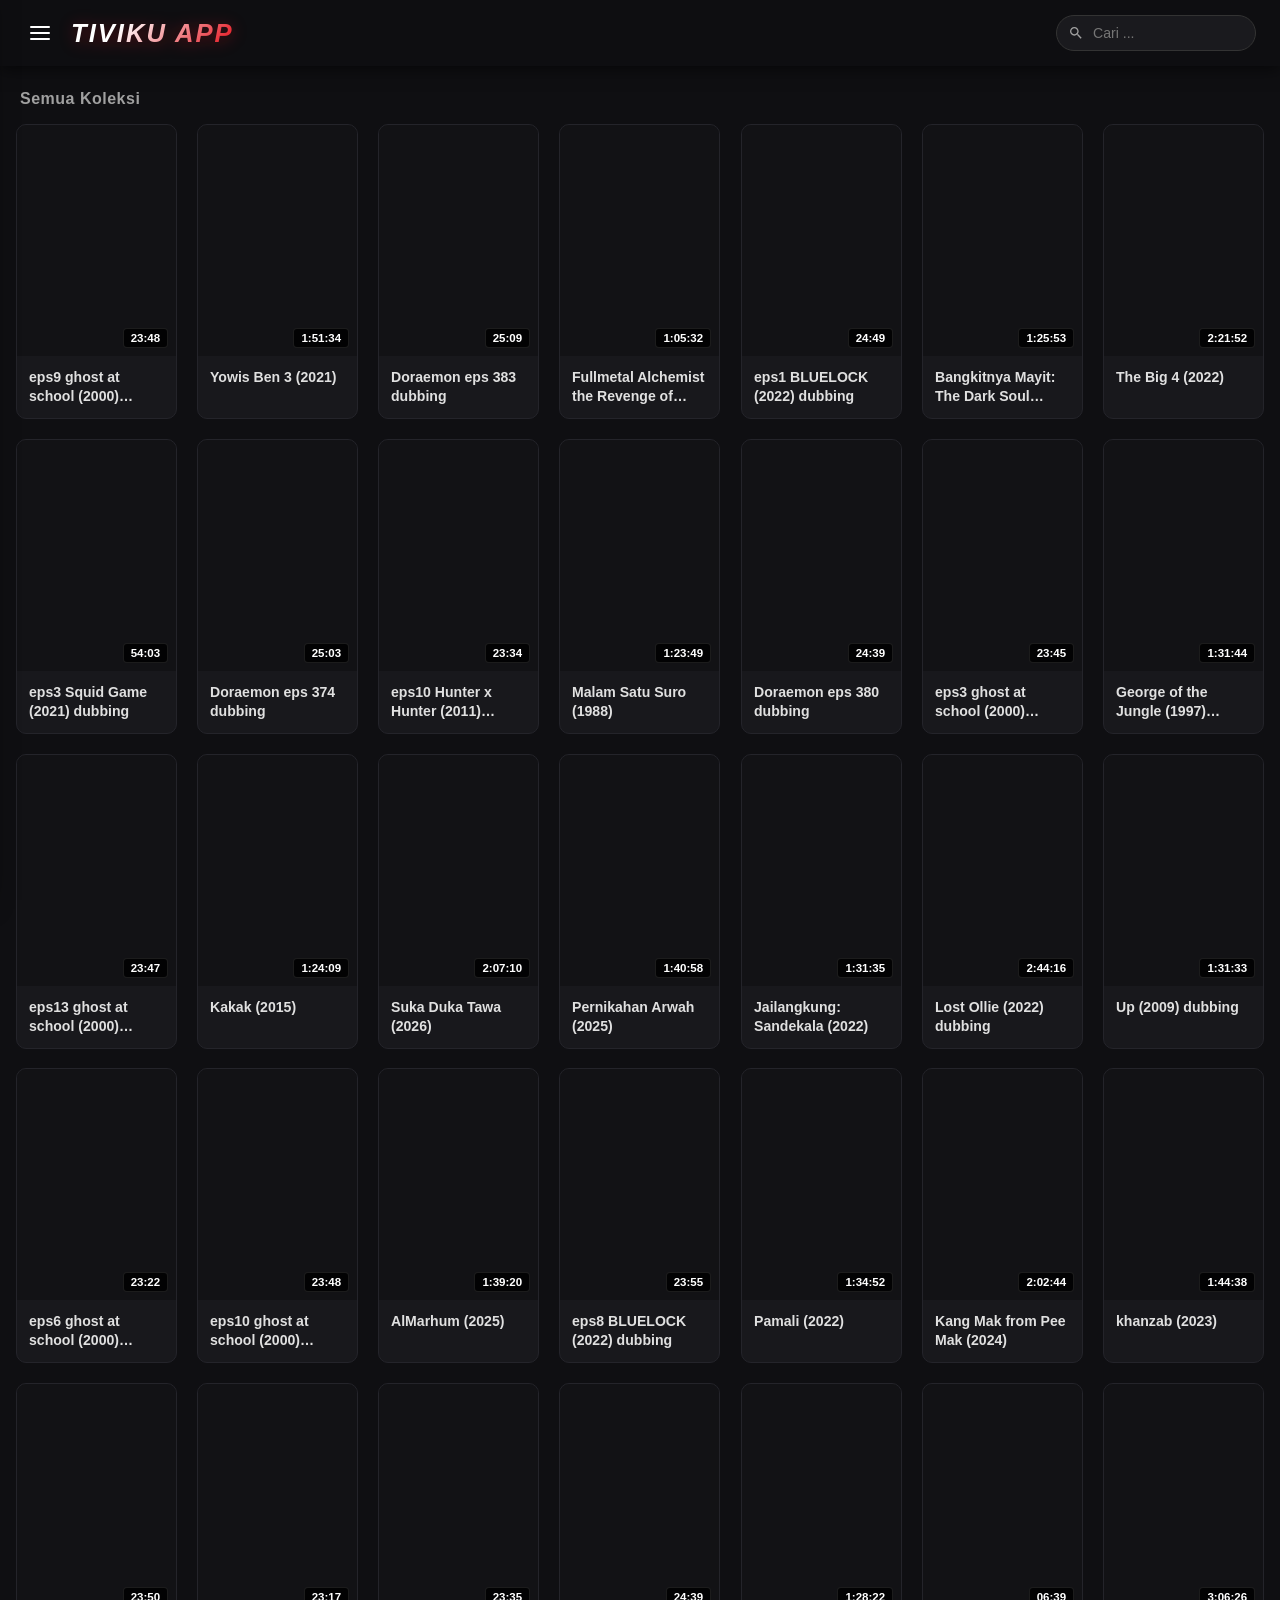
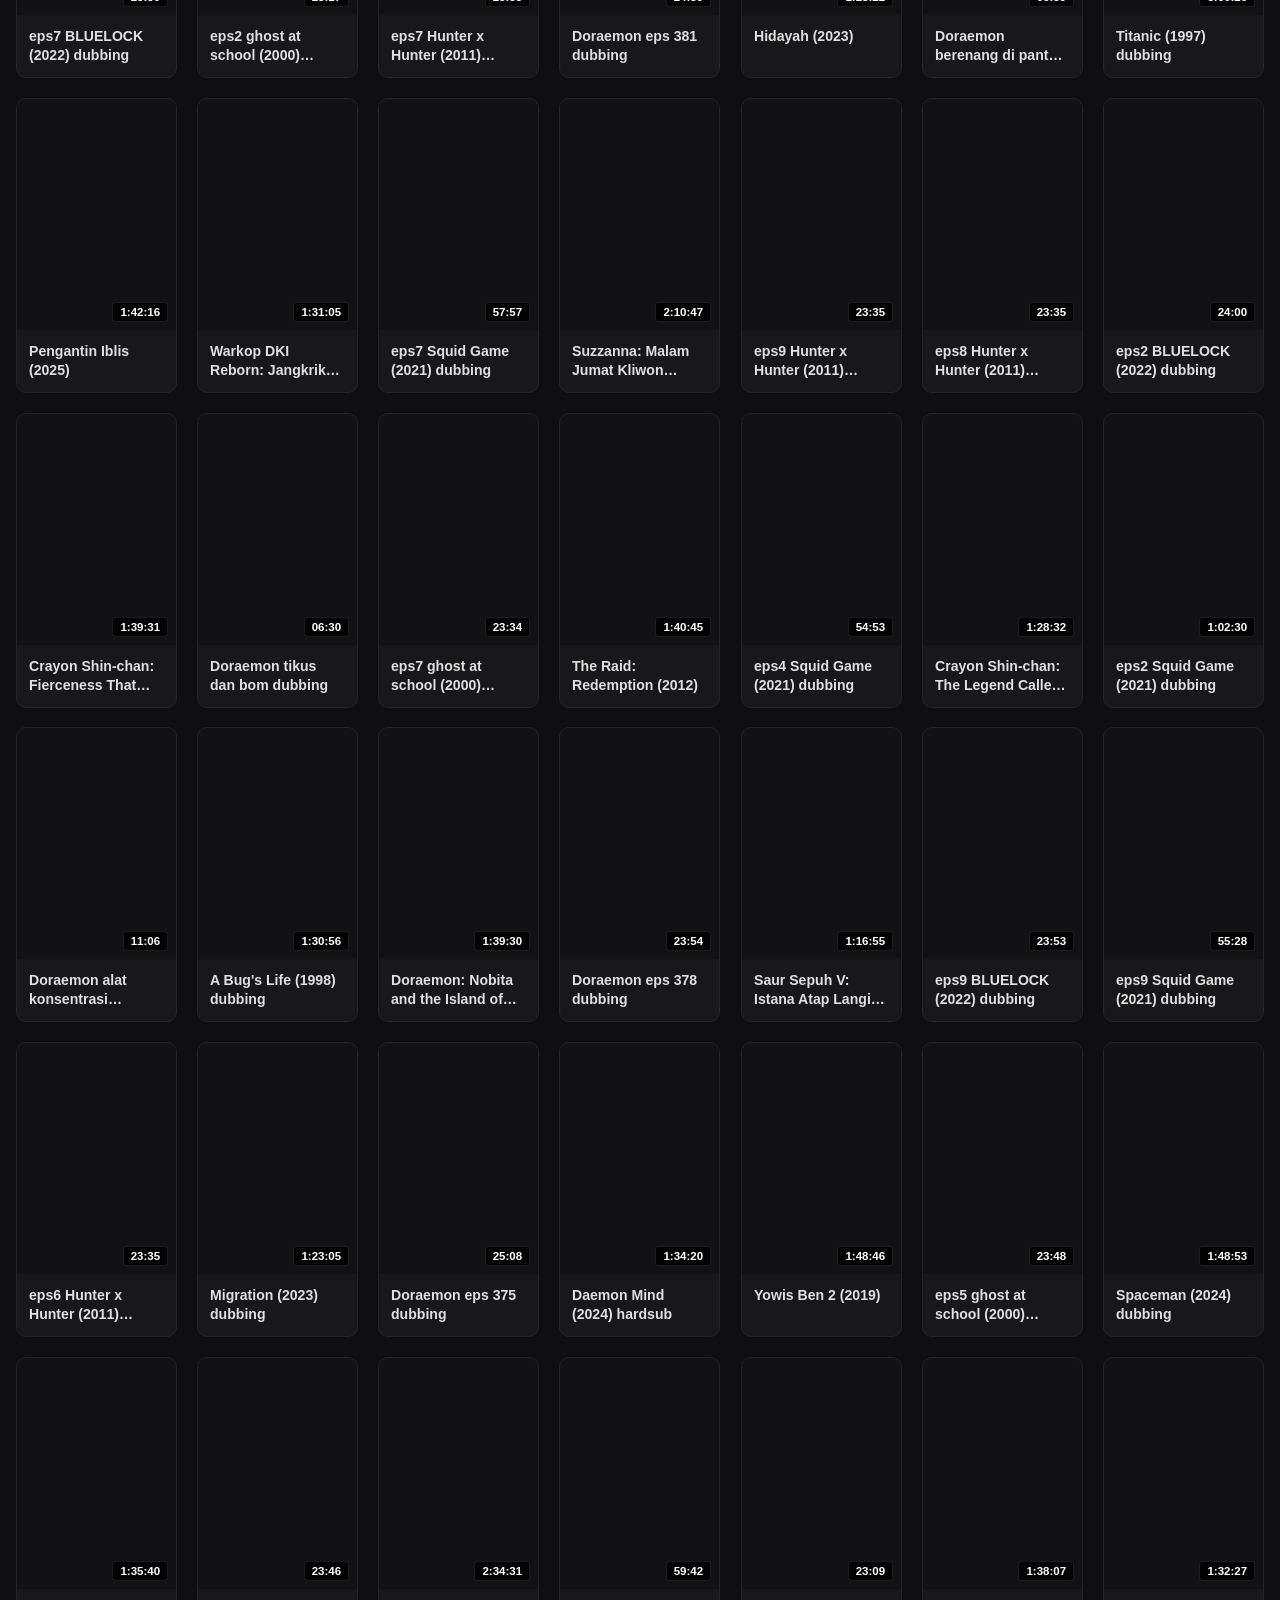
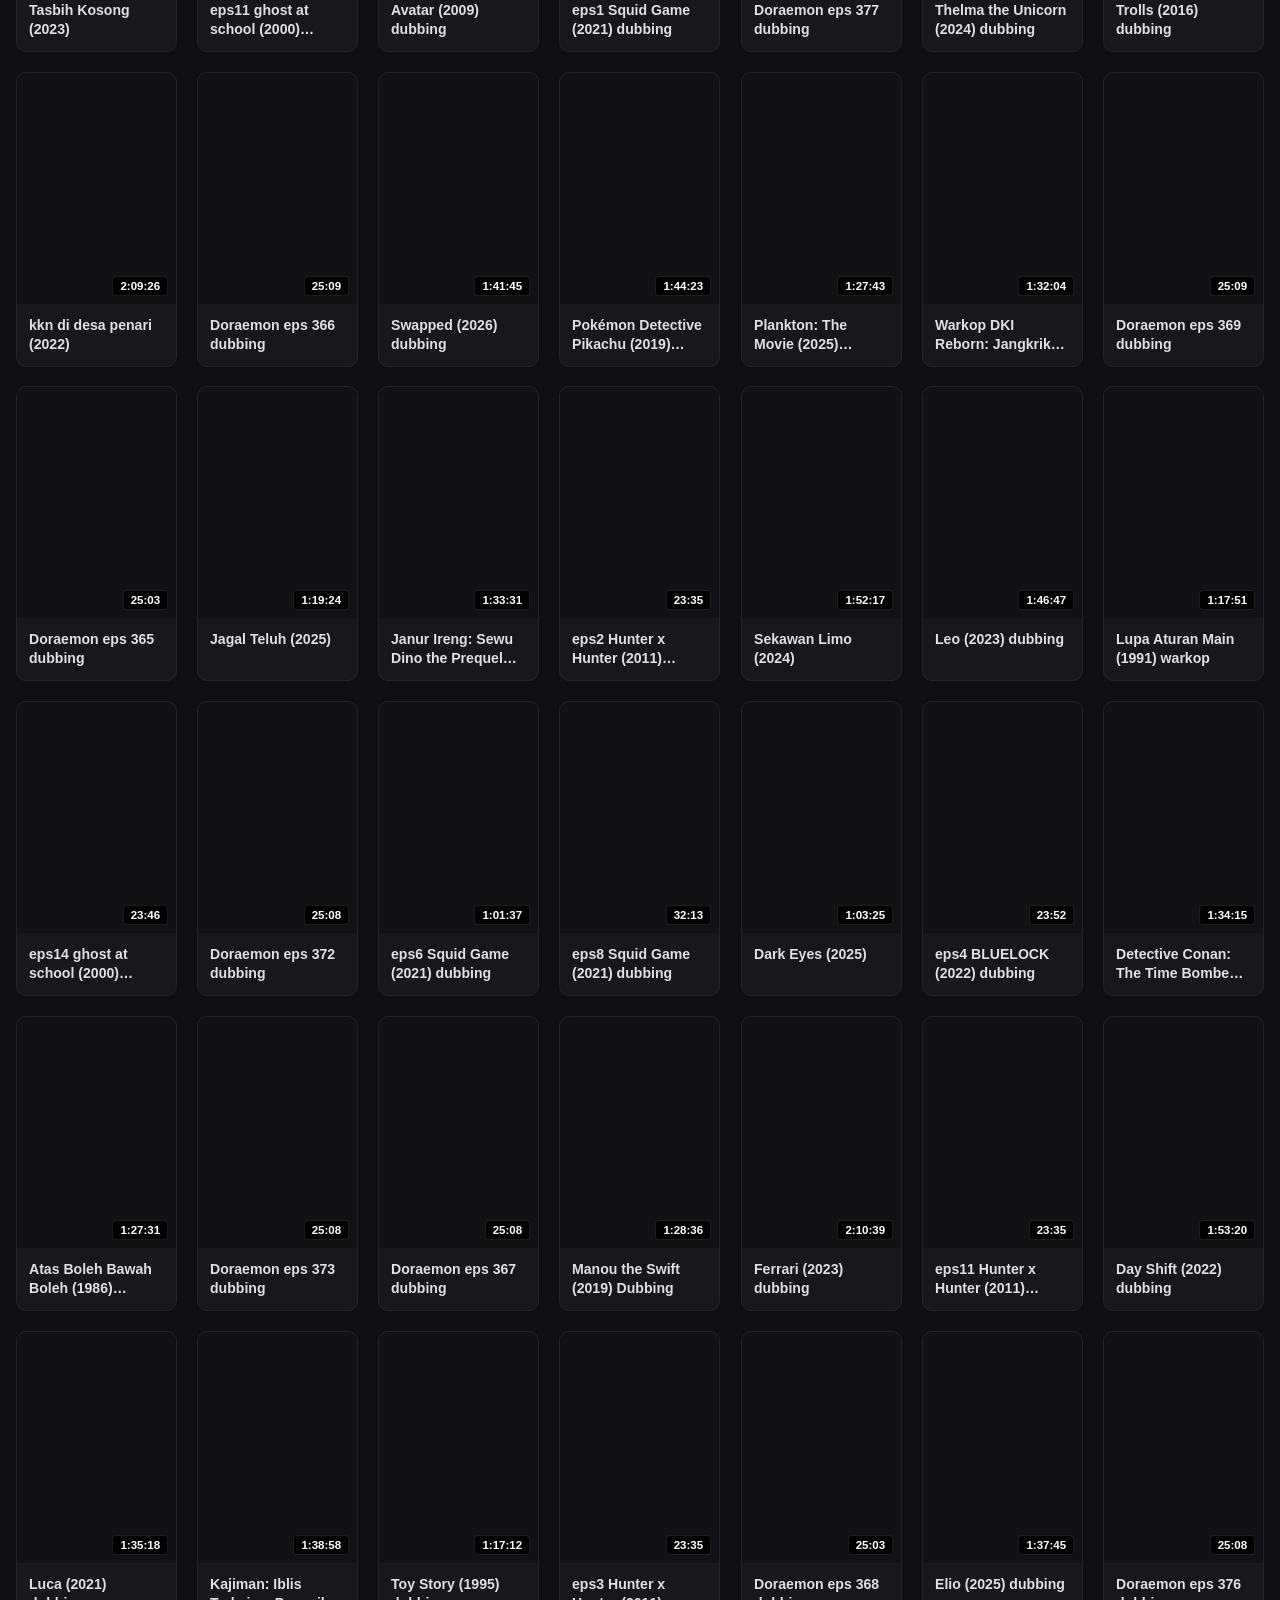
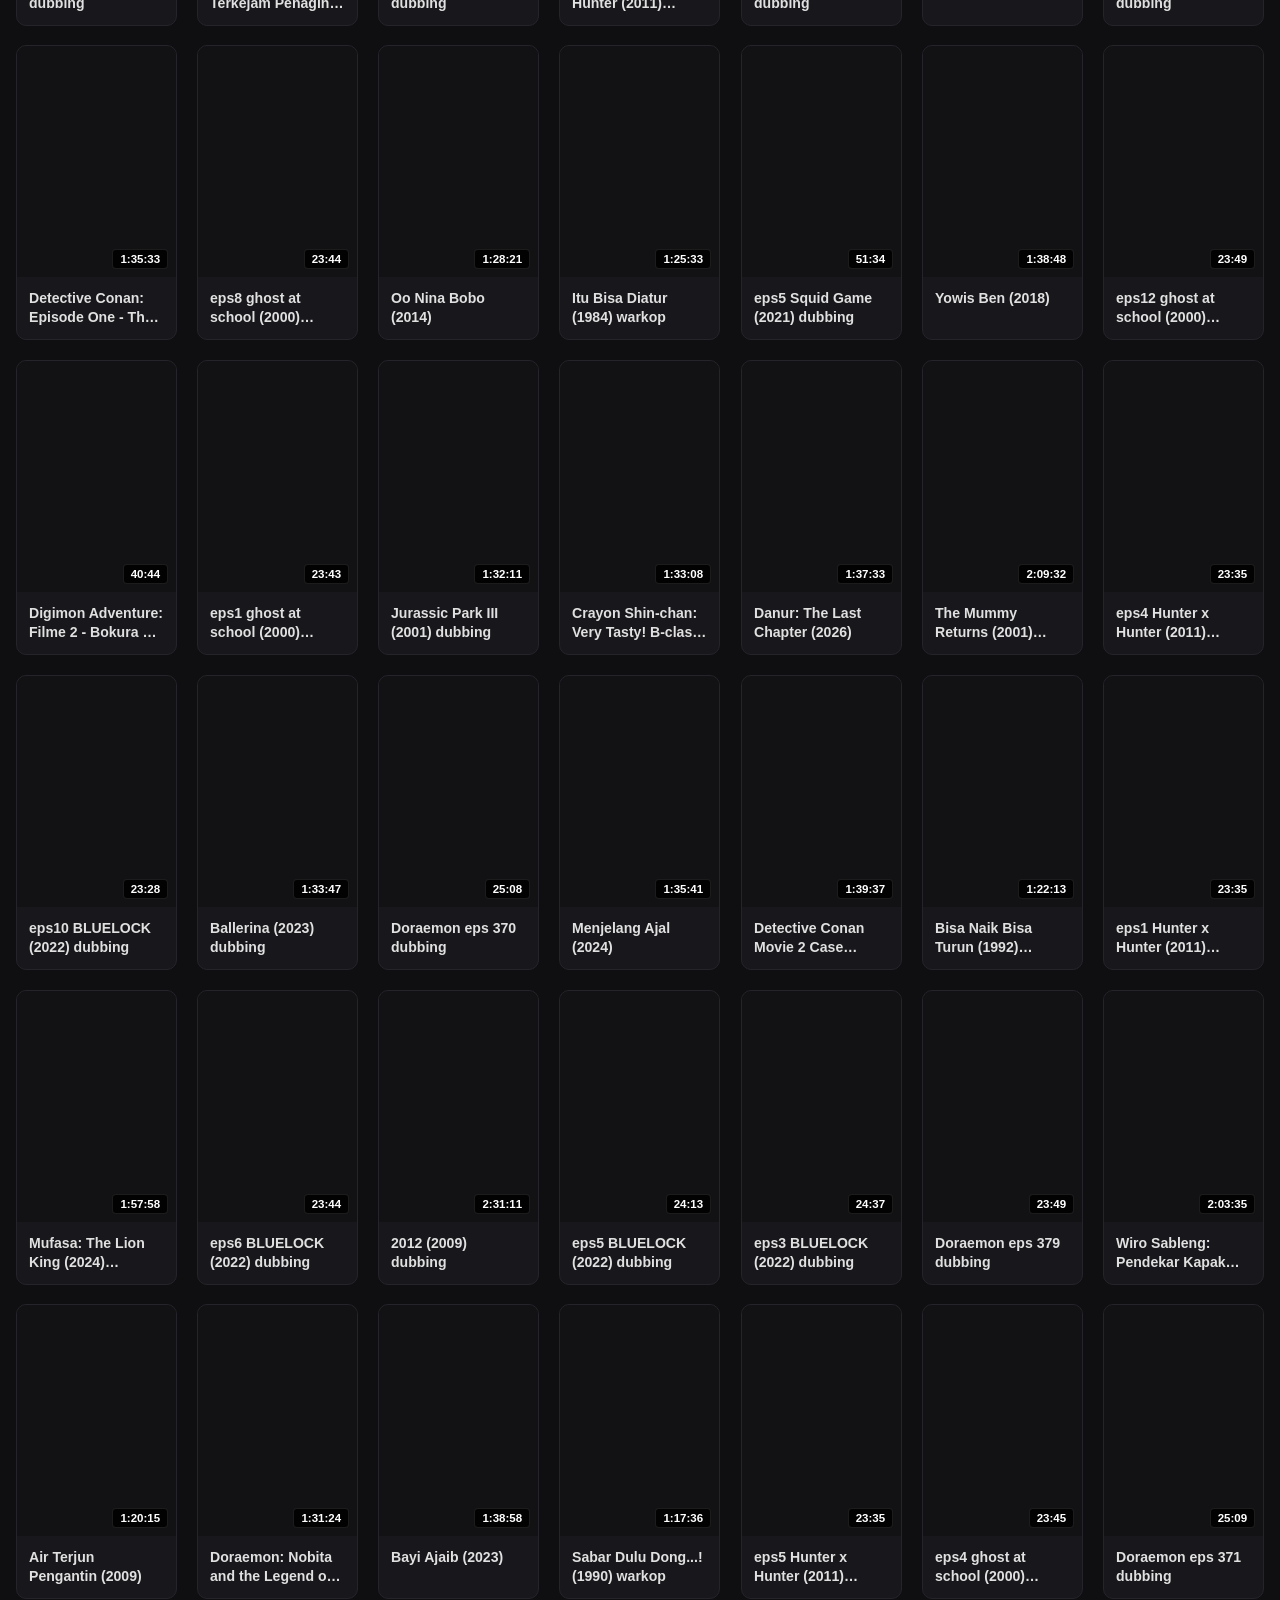
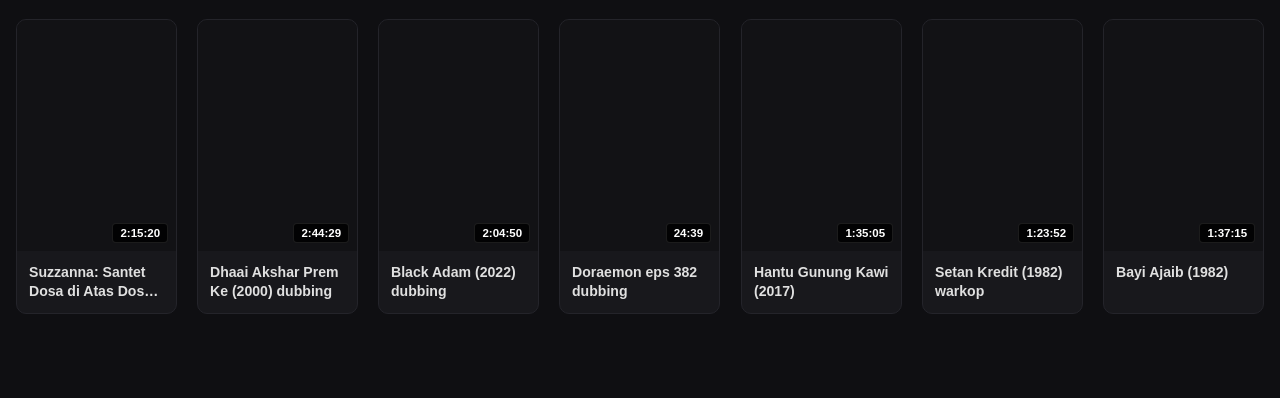
==== commit 40c59671: "Add files via upload" ====
--- a/index.html
+++ b/index.html
@@ -1137,6 +1137,35 @@
       );
     }
 
+    // Fungsi Pengecekan Notifikasi Otomatis
+    async function checkAppNotification() {
+      try {
+        const response = await fetch('notification.json?t=' + new Date().getTime());
+        if (!response.ok) return;
+        
+        const notif = await response.json();
+        
+        if (notif.active) {
+          const lastReadId = localStorage.getItem('last_read_notif_id');
+          
+          if (lastReadId !== notif.id) {
+            showCustomAlert(
+              notif.title,
+              notif.message,
+              `<button class="btn" onclick="markNotifAsRead('${notif.id}')">Mengerti</button>`
+            );
+          }
+        }
+      } catch (error) {
+        console.log("Gagal memuat notifikasi:", error);
+      }
+    }
+
+    function markNotifAsRead(id) {
+      localStorage.setItem('last_read_notif_id', id);
+      closeCustomAlert();
+    }
+
     function shuffleArray(array) {
       let shuffled = [...array];
       for (let i = shuffled.length - 1; i > 0; i--) {
@@ -1794,6 +1823,11 @@
 
     window.onload = () => {
       loadAutoSourceList();
+      
+      // Pengecekan notifikasi saat aplikasi dibuka (dengan jeda stabil 2.5 detik)
+      setTimeout(() => {
+        checkAppNotification();
+      }, 2500);
     };
   </script>
 </body>
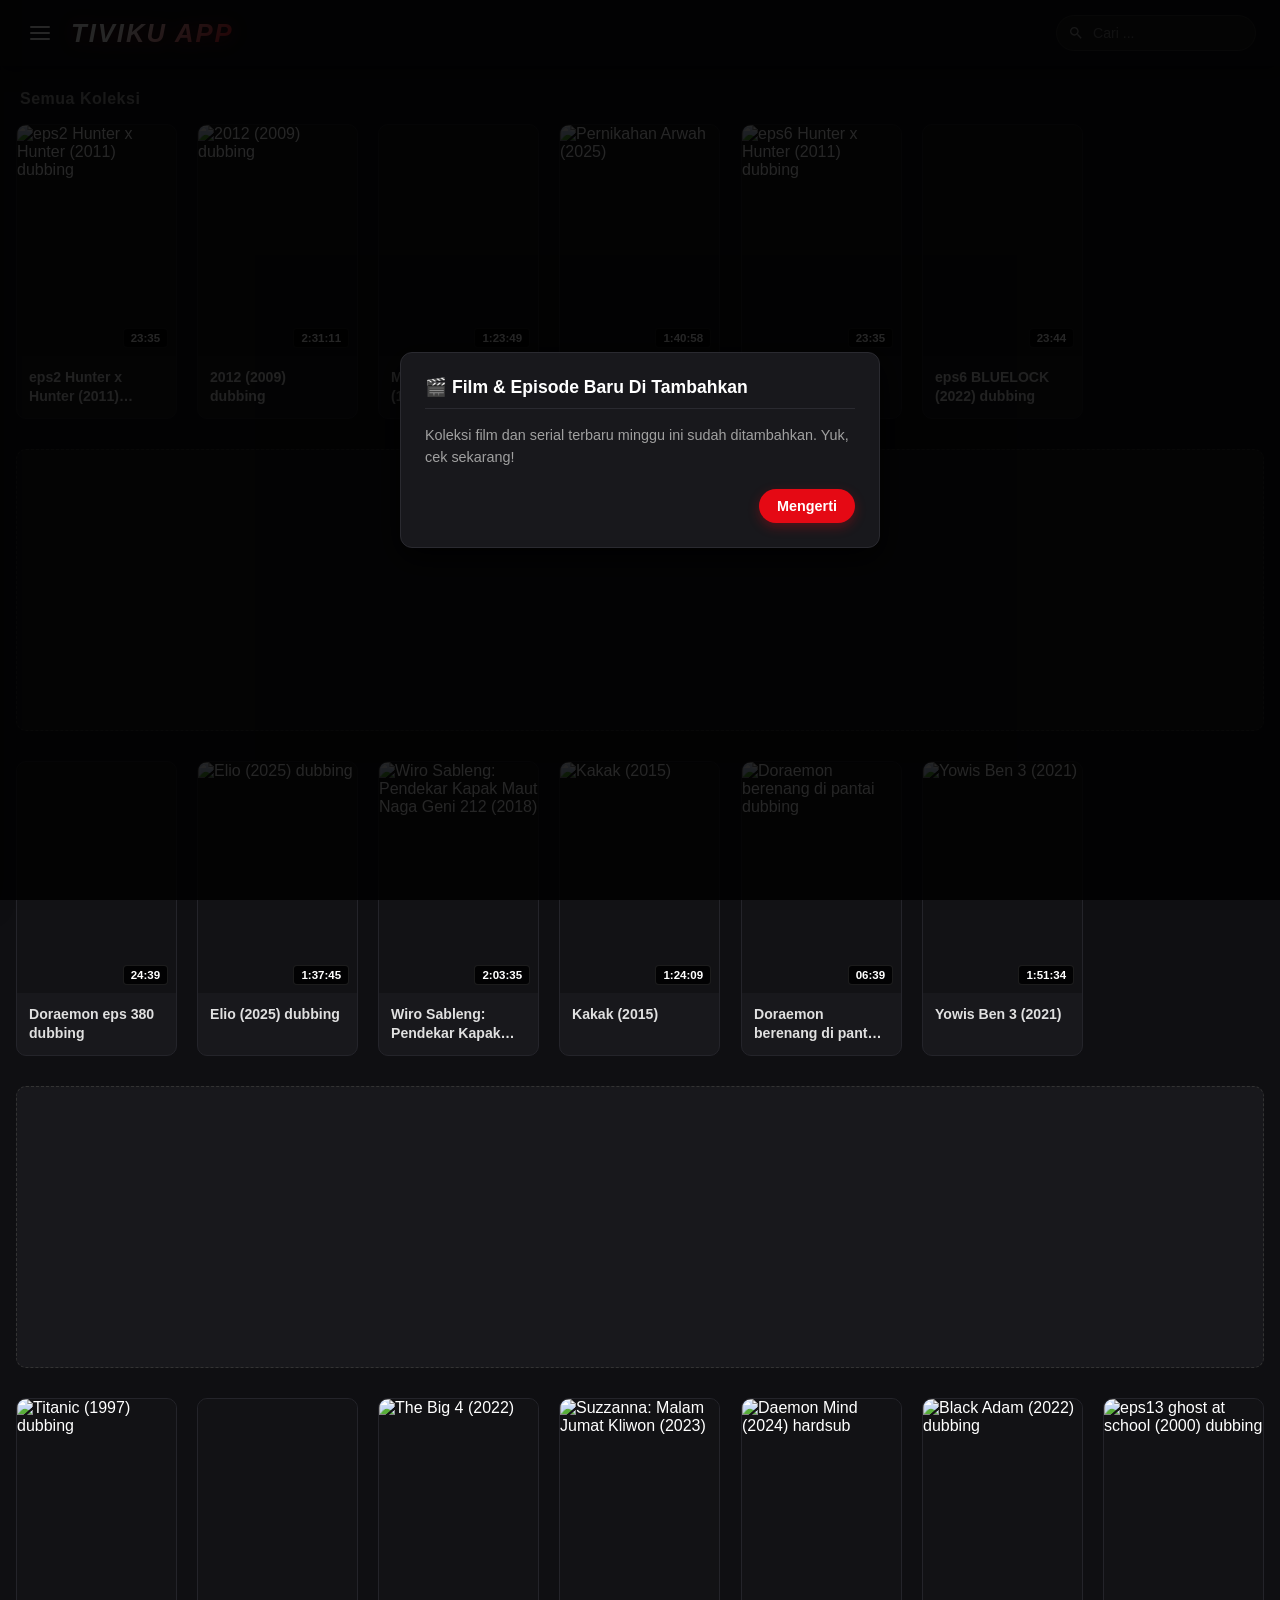
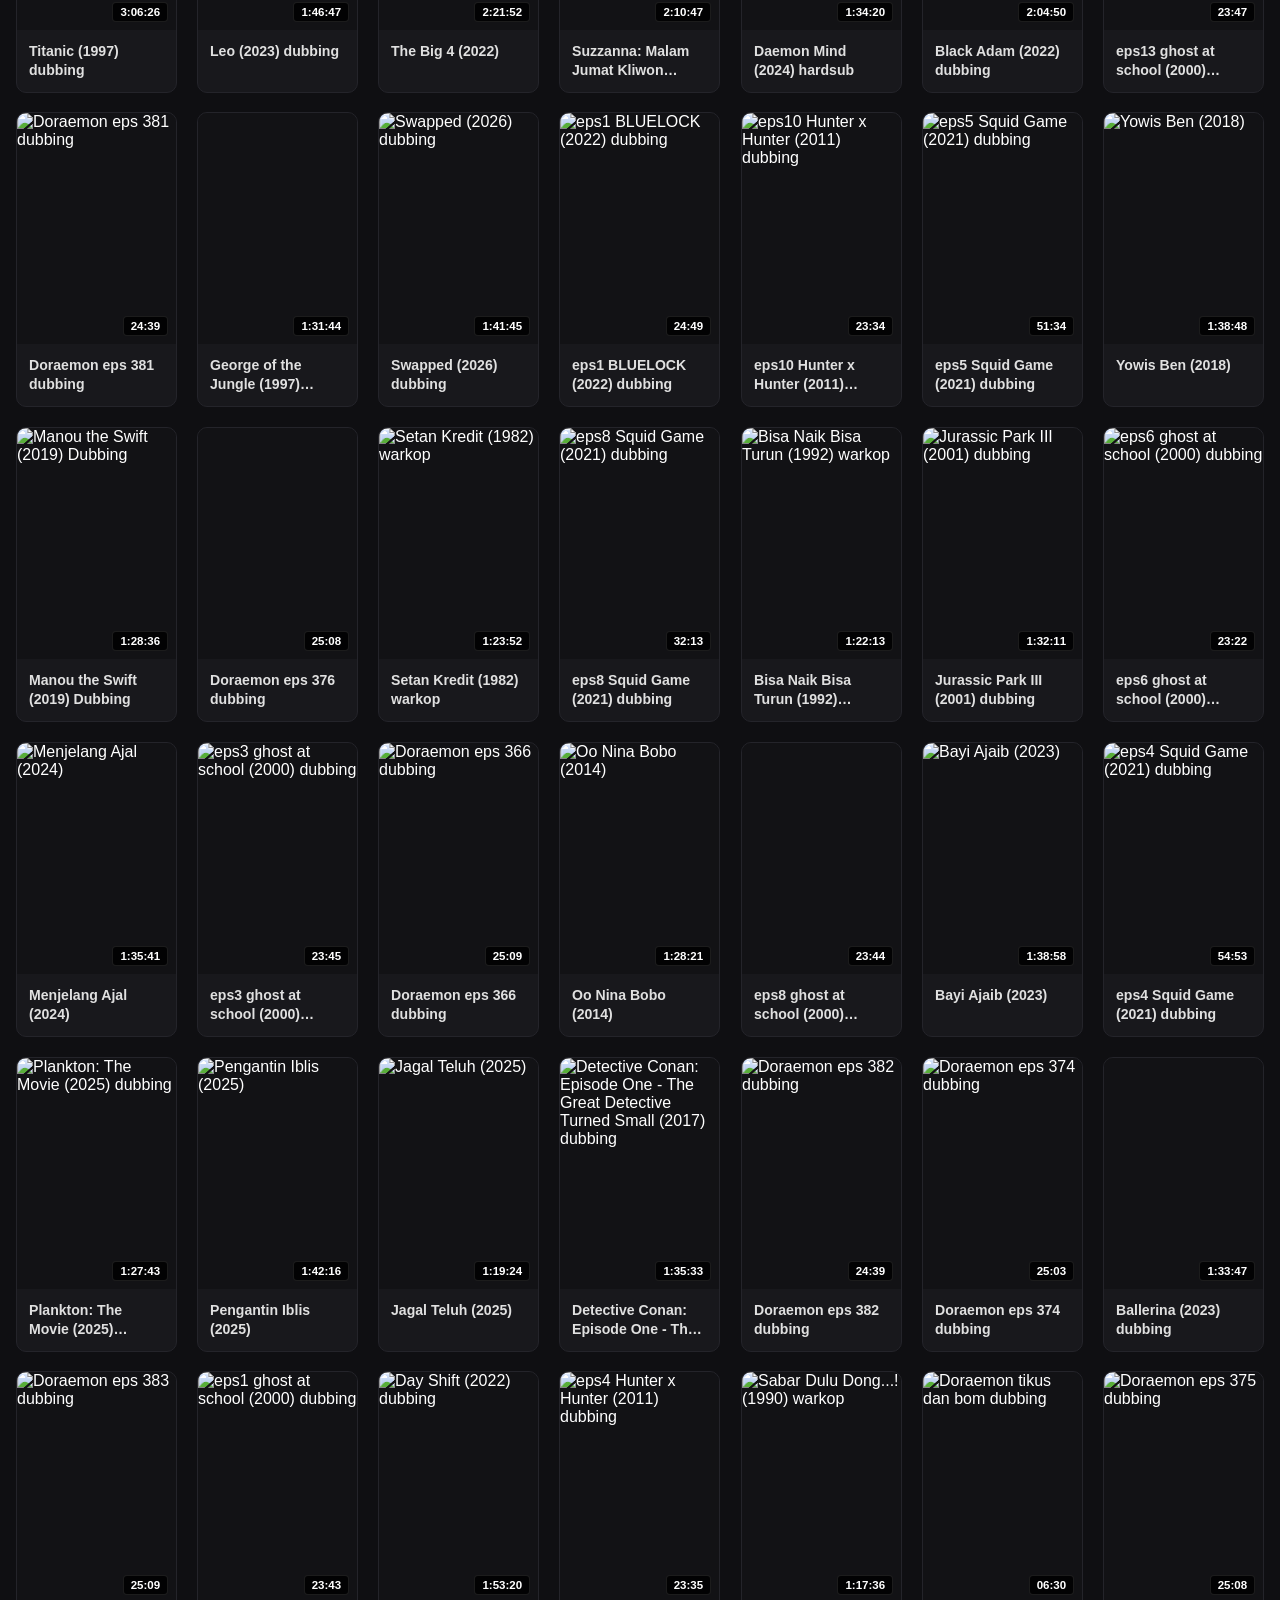
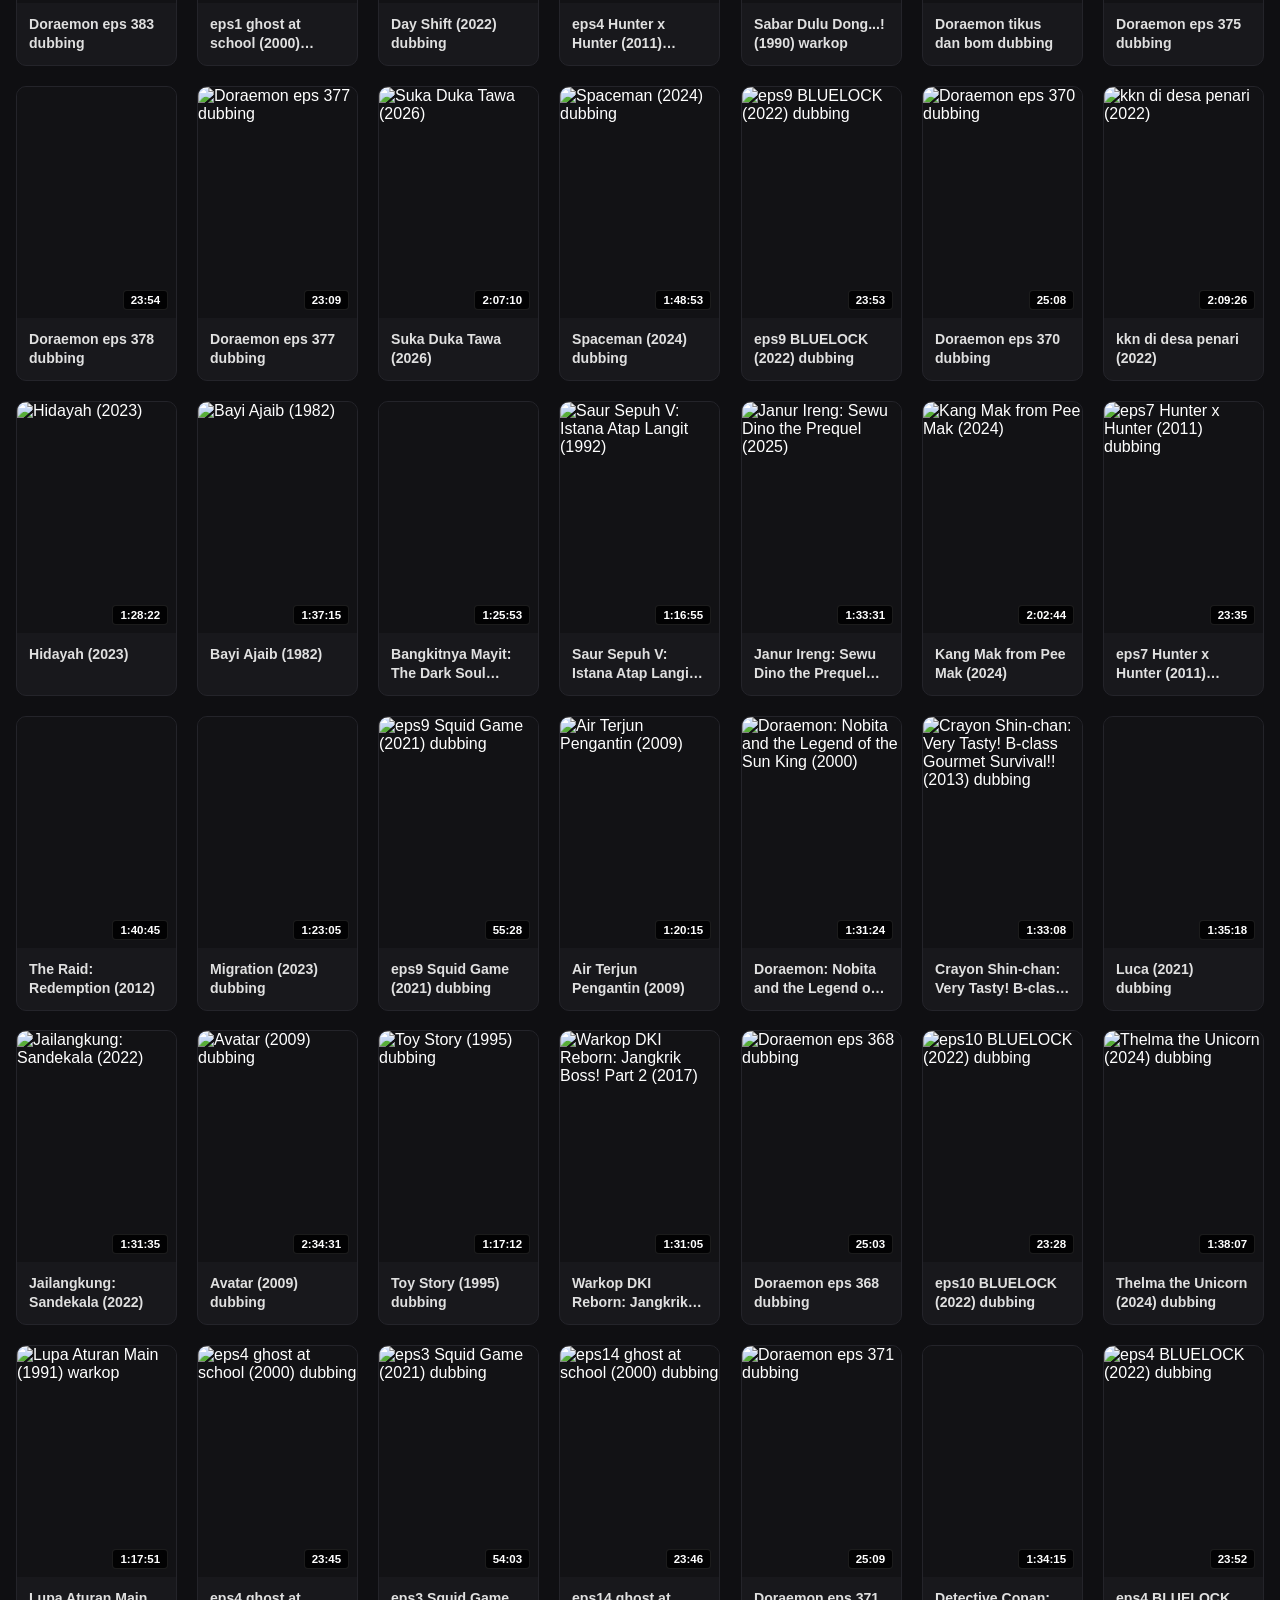
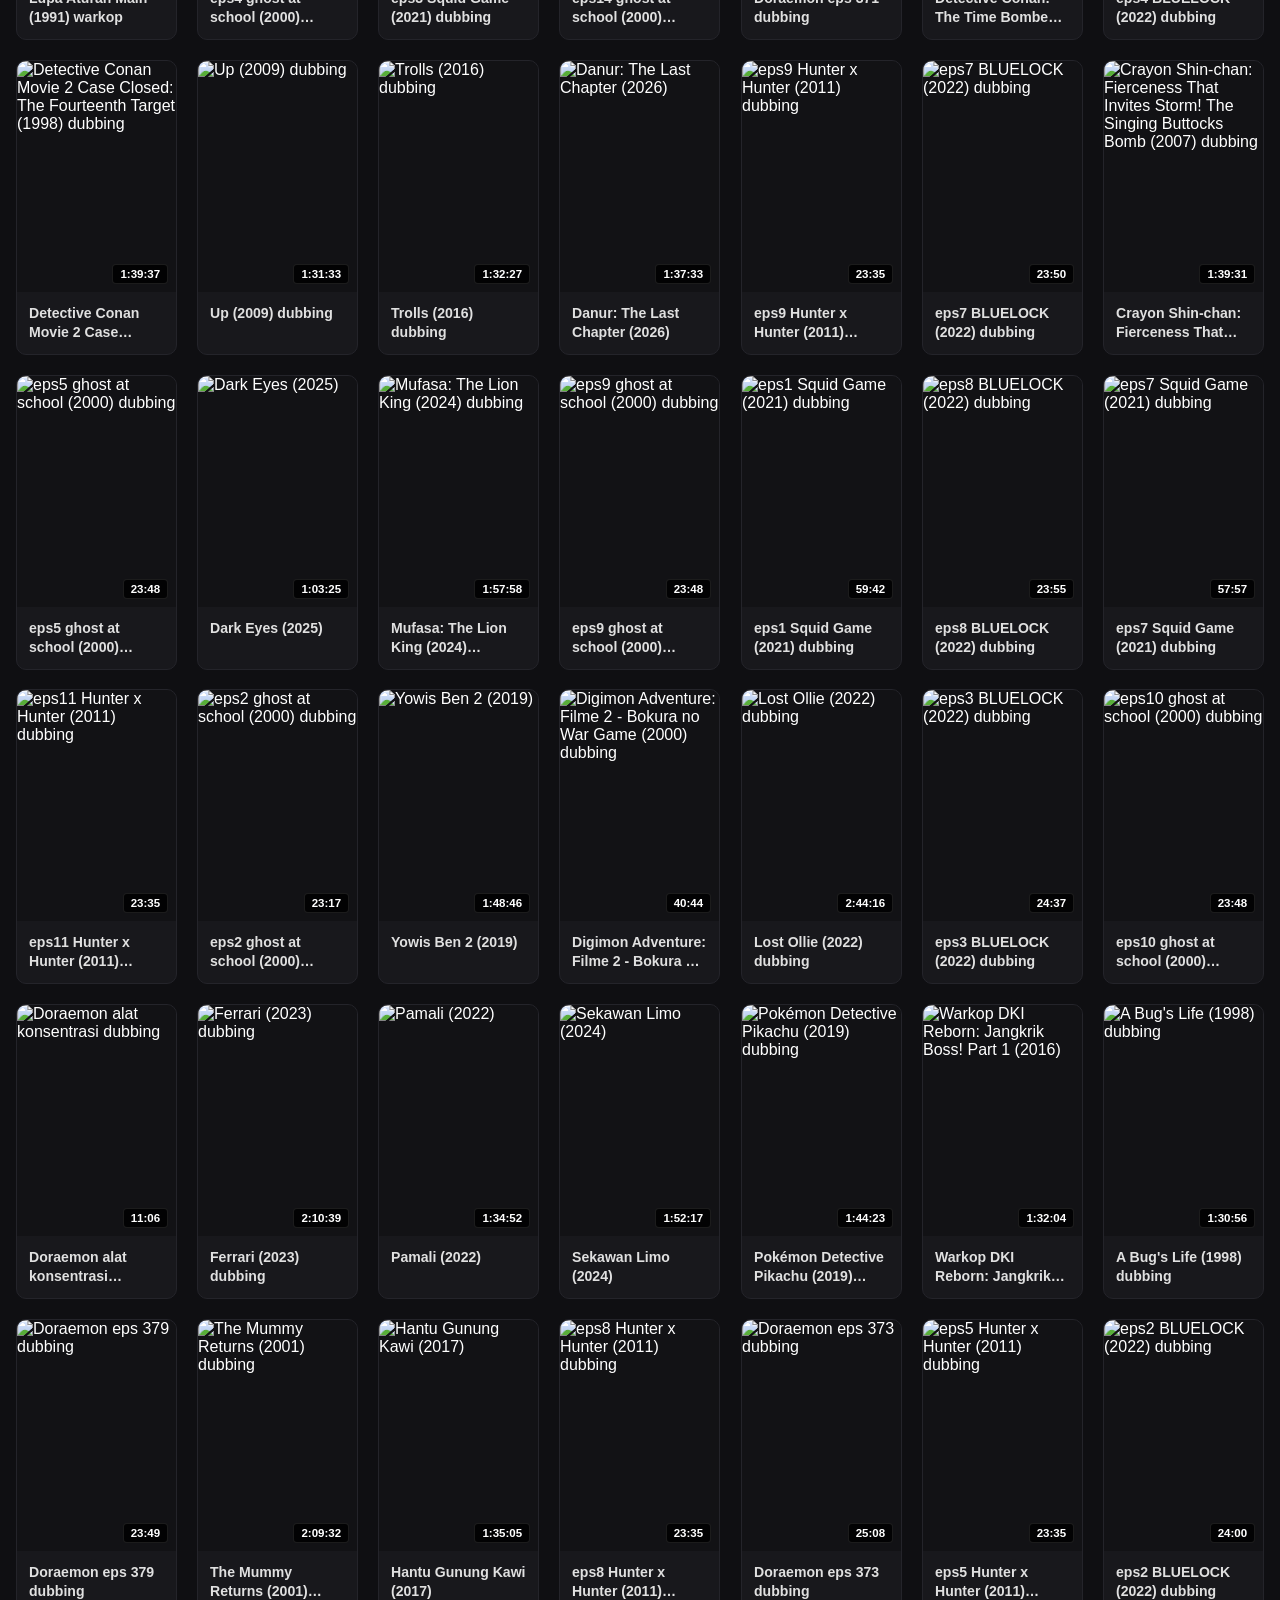
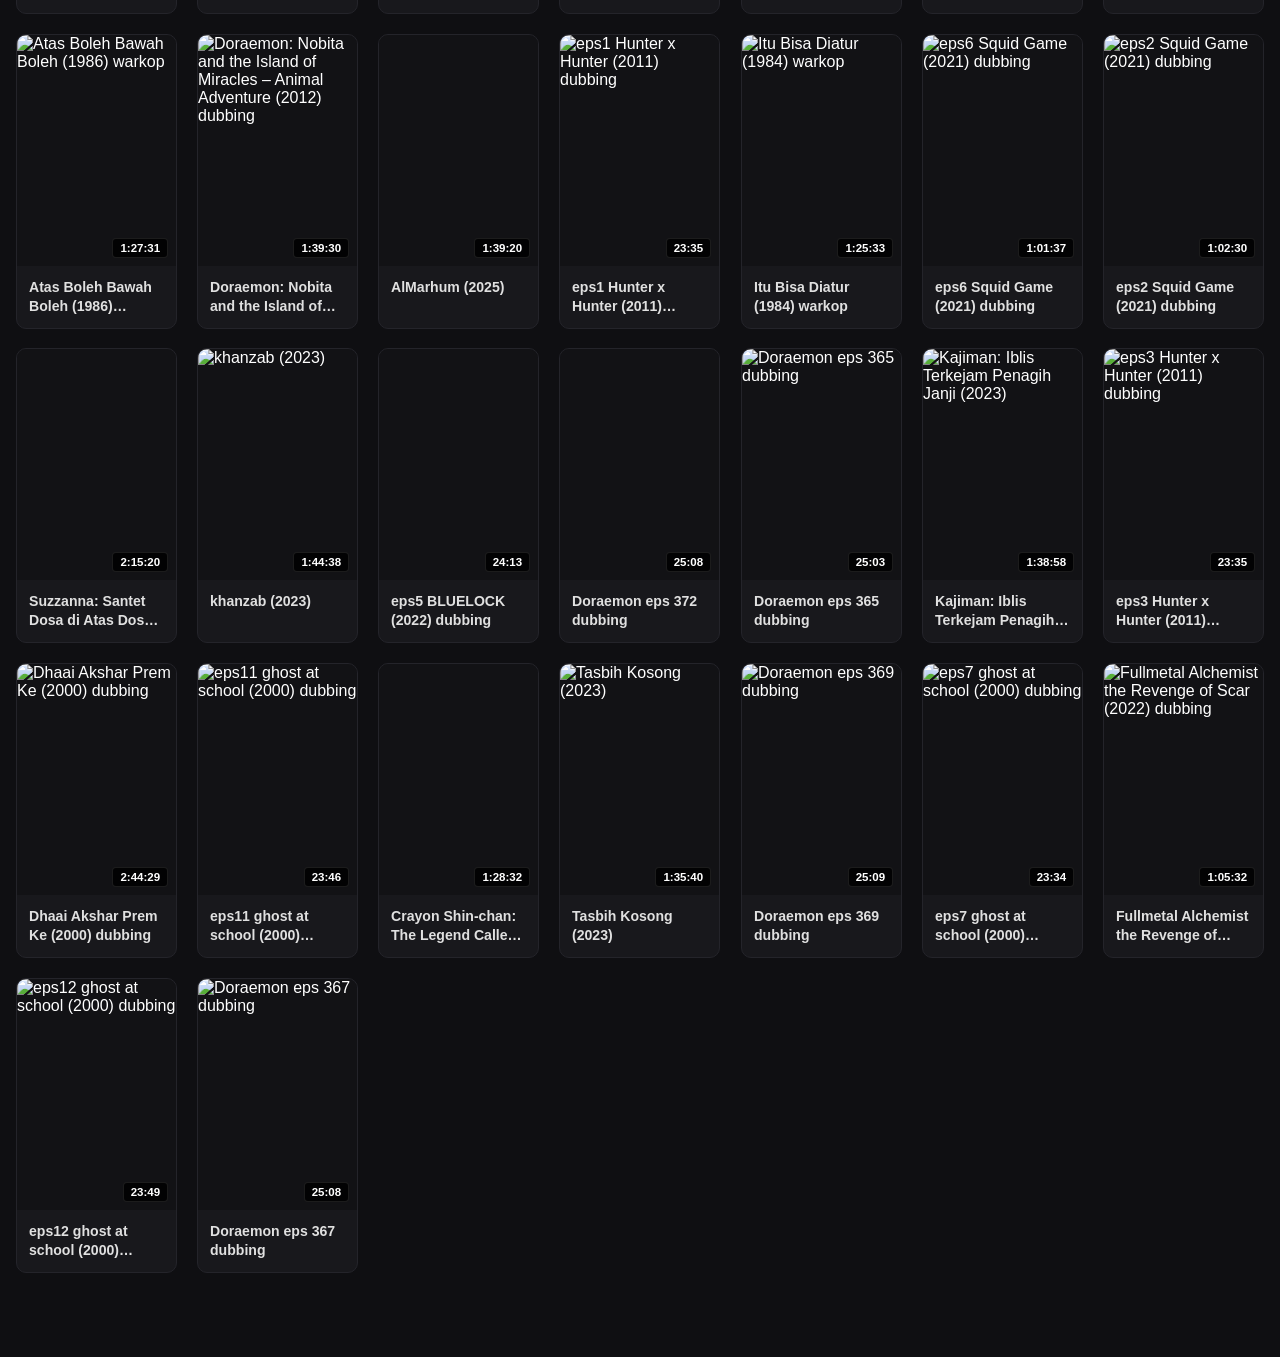
==== commit 181e98f2: "Update index.html" ====
--- a/index.html
+++ b/index.html
@@ -1137,7 +1137,6 @@
       );
     }
 
-    // Fungsi Pengecekan Notifikasi Otomatis
     async function checkAppNotification() {
       try {
         const response = await fetch('notification.json?t=' + new Date().getTime());
@@ -1345,41 +1344,68 @@
         card.onclick = () => playMovie(movie);
         fragment.appendChild(card);
 
-        if (includeAds && index === 5) {
+        // Fungsi pembantu menggunakan iframe srcdoc agar script iklan (document.write) berjalan sempurna
+        function createAdCard(keyId) {
           const adCard = document.createElement('div');
           adCard.className = 'ad-banner-card';
           
-          const adInner = document.createElement('div');
-          adInner.style.cssText = "display: flex; justify-content: center; align-items: center; width: 100%; overflow: hidden;";
+          const iframe = document.createElement('iframe');
+          iframe.width = '300';
+          iframe.height = '250';
+          iframe.style.cssText = 'border: none; overflow: hidden; width: 100%; max-width: 300px; height: 250px; background: transparent;';
+          iframe.scrolling = 'no';
           
-          const confScript = document.createElement('script');
-          confScript.text = `
-            atOptions = {
-              'key' : '860bb1a2ada410323267313554915298',
-              'format' : 'iframe',
-              'height' : 250,
-              'width' : 300,
-              'params' : {}
-            };
+          iframe.srcdoc = `
+            <!DOCTYPE html>
+            <html>
+            <head>
+              <style>
+                body {
+                  margin: 0;
+                  padding: 0;
+                  display: flex;
+                  justify-content: center;
+                  align-items: center;
+                  background: transparent;
+                  overflow: hidden;
+                }
+              </style>
+            </head>
+            <body>
+              <script type="text/javascript">
+                atOptions = {
+                  'key' : '${keyId}',
+                  'format' : 'iframe',
+                  'height' : 250,
+                  'width' : 300,
+                  'params' : {}
+                };
+              <\/script>
+              <script type="text/javascript" src="https://www.highperformanceformat.com/${keyId}/invoke.js"><\/script>
+            </body>
+            </html>
           `;
           
-          const invokeScript = document.createElement('script');
-          invokeScript.src = 'https://www.highperformanceformat.com/860bb1a2ada410323267313554915298/invoke.js';
-          invokeScript.async = true;
-
-          adInner.appendChild(confScript);
-          adInner.appendChild(invokeScript);
-          adCard.appendChild(adInner);
-          
-          fragment.appendChild(adCard);
+          adCard.appendChild(iframe);
+          return adCard;
+        }
+
+        // Iklan pertama di bawah kartu ke-6 (indeks 5)
+        if (includeAds && index === 5) {
+          fragment.appendChild(createAdCard('860bb1a2ada410323267313554915298'));
+        }
+
+        // Iklan kedua di bawah kartu ke-12 (indeks 11)
+        if (includeAds && index === 11) {
+          fragment.appendChild(createAdCard('320fbeda84412a4babbc0de0ead72961'));
         }
       });
       targetContainer.appendChild(fragment);
     }
 
     function renderMovies(data) {
-      renderMoviesTo(data, movieGrid, false);
-      renderMoviesTo(data, playerMovieGrid, true);
+      renderMoviesTo(data, movieGrid, true); // Menampilkan iklan di halaman depan
+      renderMoviesTo(data, playerMovieGrid, true); // Menampilkan iklan di rekomendasi player
     }
 
     function buildKoleksiDrawerMenu(data) {
@@ -1751,7 +1777,7 @@
       }
 
       if (!trimmedQuery) {
-        renderMoviesTo(baseList, movieGrid, false);
+        renderMoviesTo(baseList, movieGrid, true);
         renderMoviesTo(baseList, playerMovieGrid, true);
         return;
       }
@@ -1760,7 +1786,7 @@
       const unmatched = baseList.filter(movie => !(movie.ttl || '').toLowerCase().includes(trimmedQuery));
       const sortedList = [...matched, ...unmatched];
 
-      renderMoviesTo(sortedList, movieGrid, false);
+      renderMoviesTo(sortedList, movieGrid, true);
       renderMoviesTo(sortedList, playerMovieGrid, true);
       
       if(searchInput) searchInput.blur();
@@ -1779,7 +1805,7 @@
       if(playerSearchClearBtn) playerSearchClearBtn.classList.remove('show');
       
       let baseList = currentKoleksiFilter ? currentData.filter(item => item.koleksi === currentKoleksiFilter) : displayData;
-      renderMoviesTo(baseList, movieGrid, false);
+      renderMoviesTo(baseList, movieGrid, true);
       renderMoviesTo(baseList, playerMovieGrid, true);
     }
 
@@ -1824,7 +1850,6 @@
     window.onload = () => {
       loadAutoSourceList();
       
-      // Pengecekan notifikasi saat aplikasi dibuka (dengan jeda stabil 2.5 detik)
       setTimeout(() => {
         checkAppNotification();
       }, 2500);
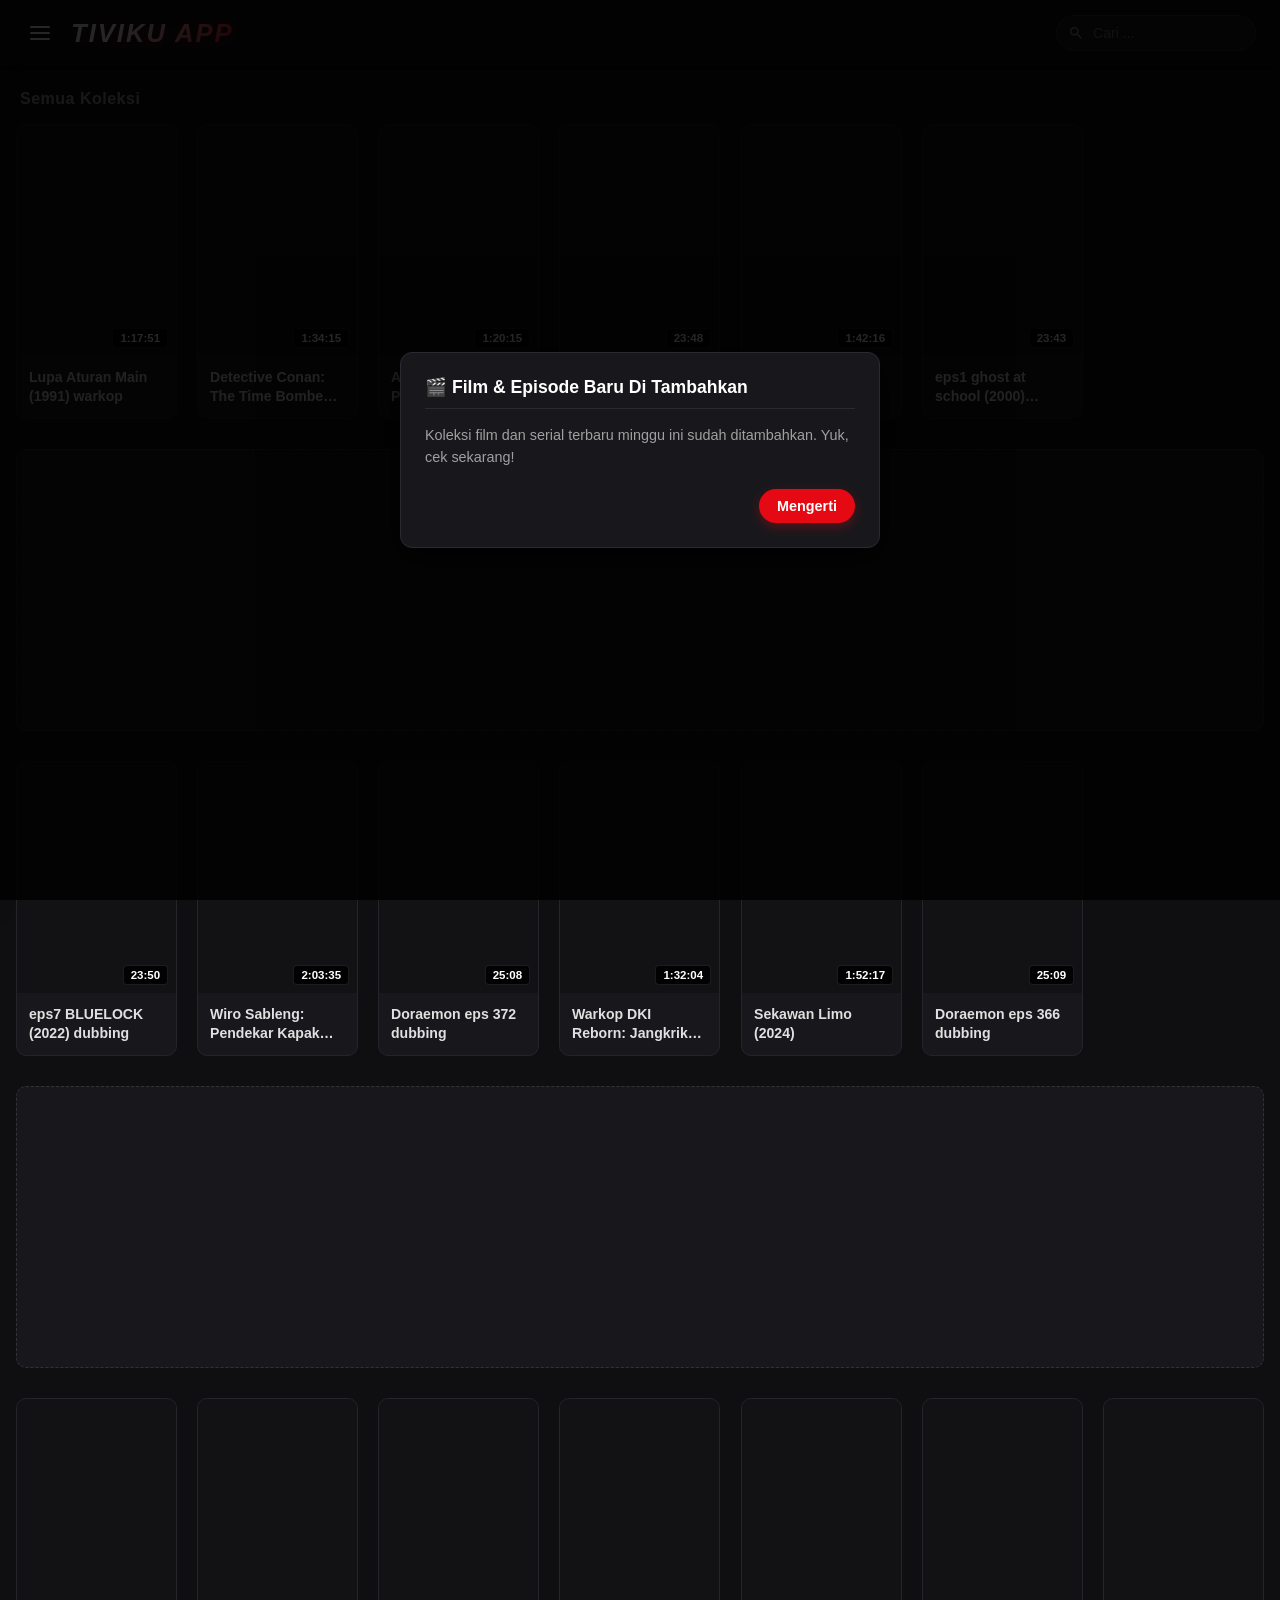
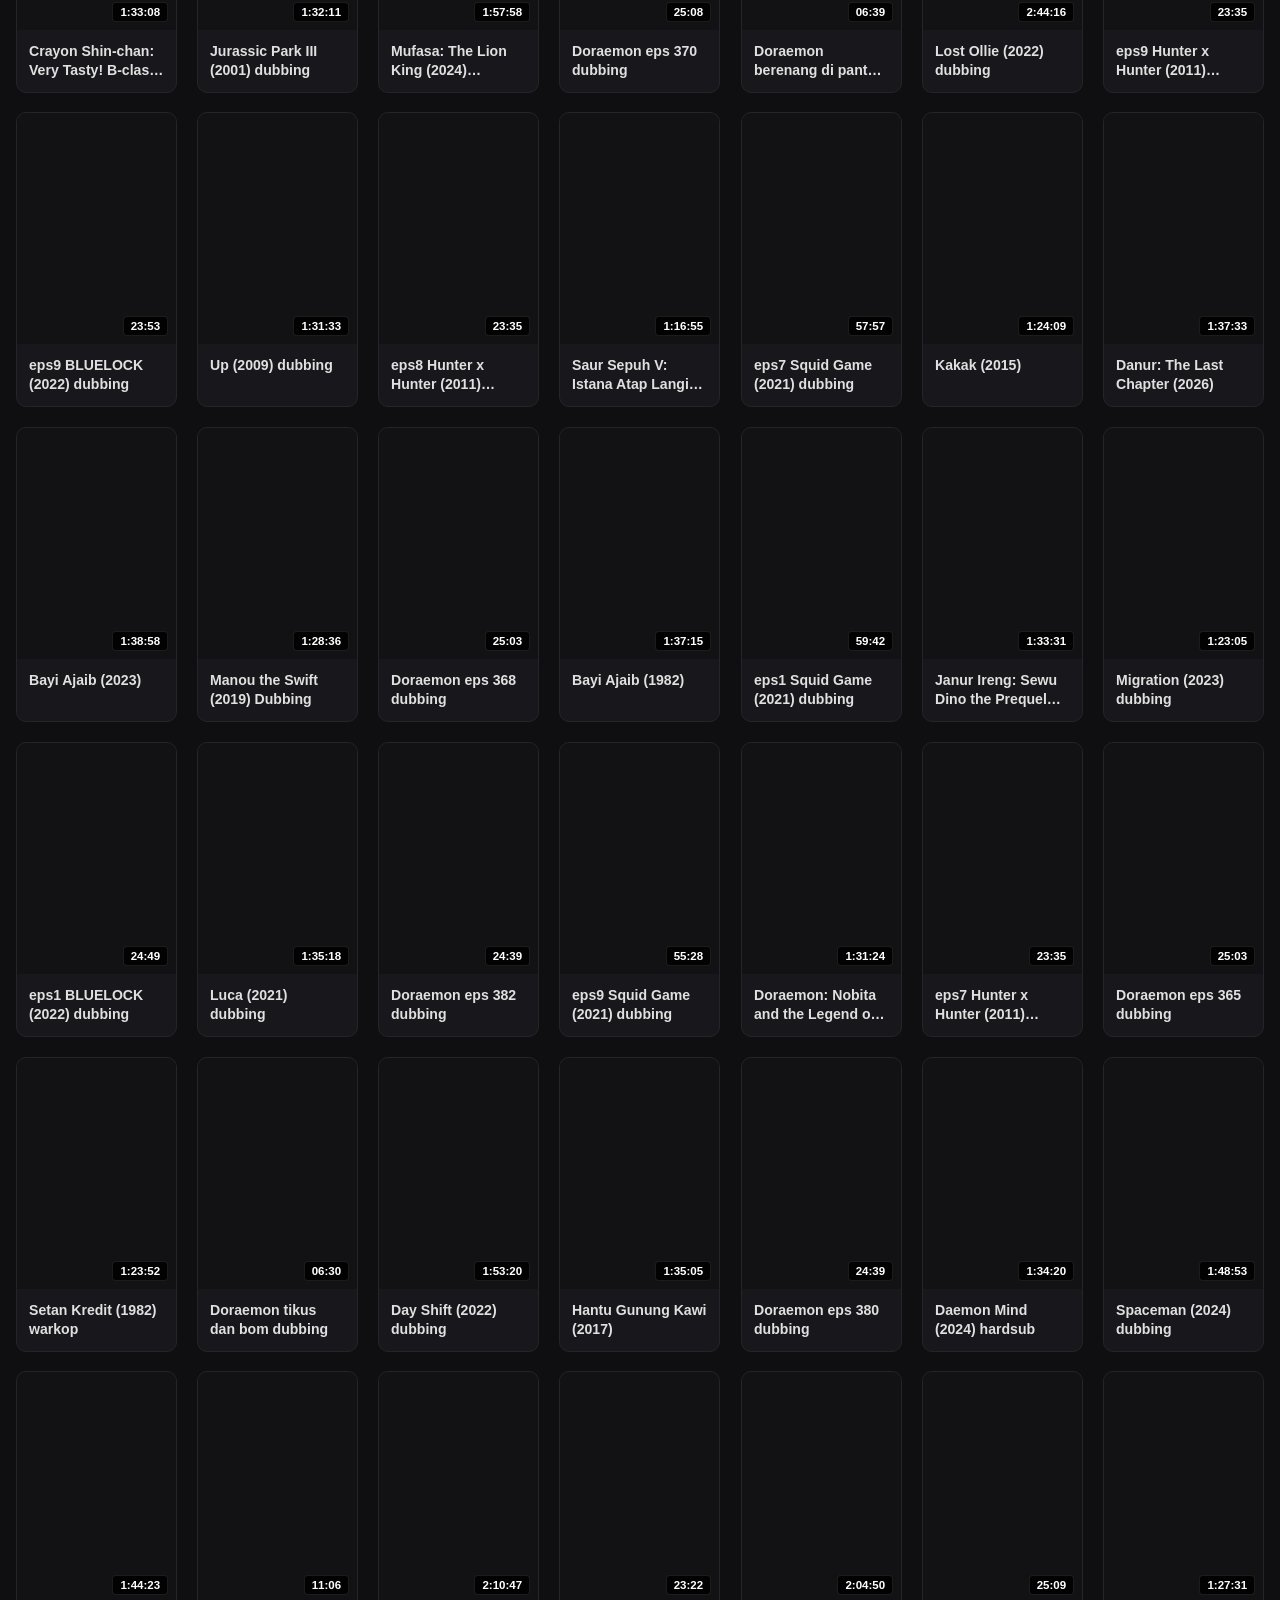
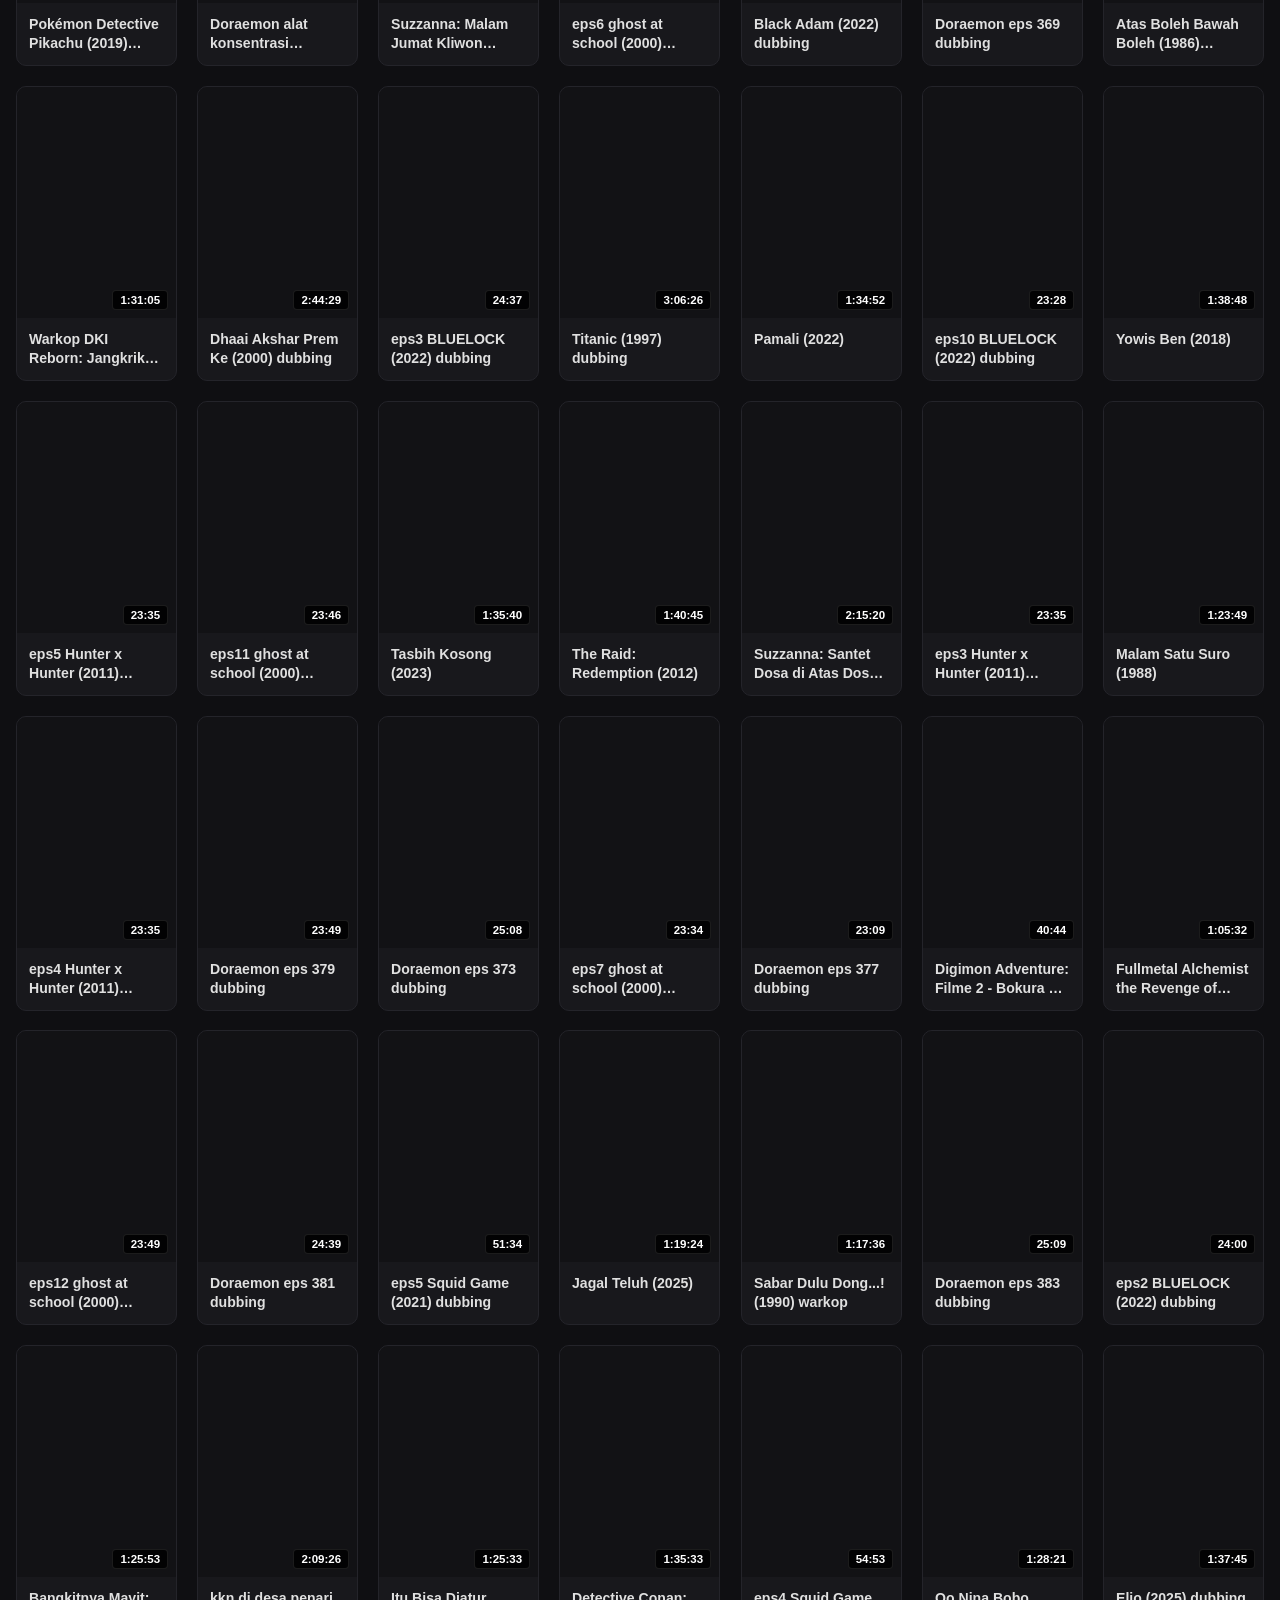
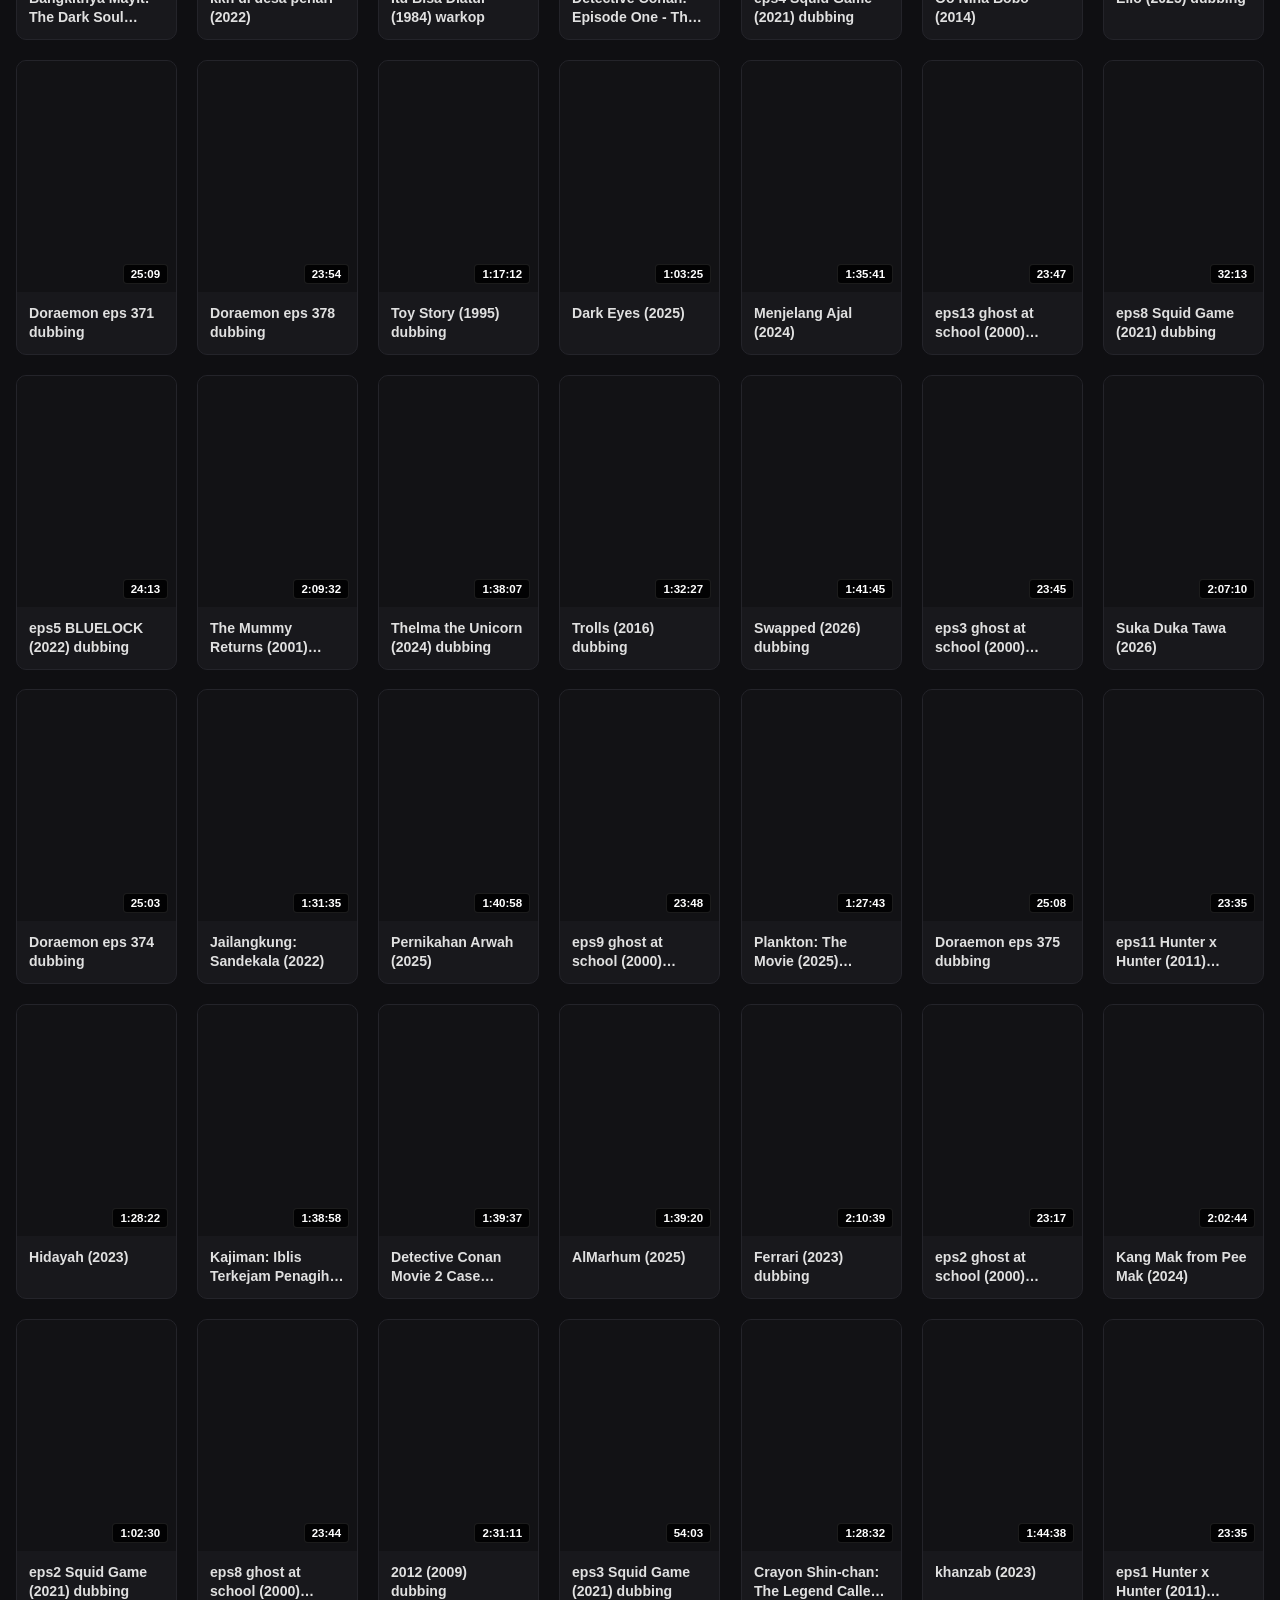
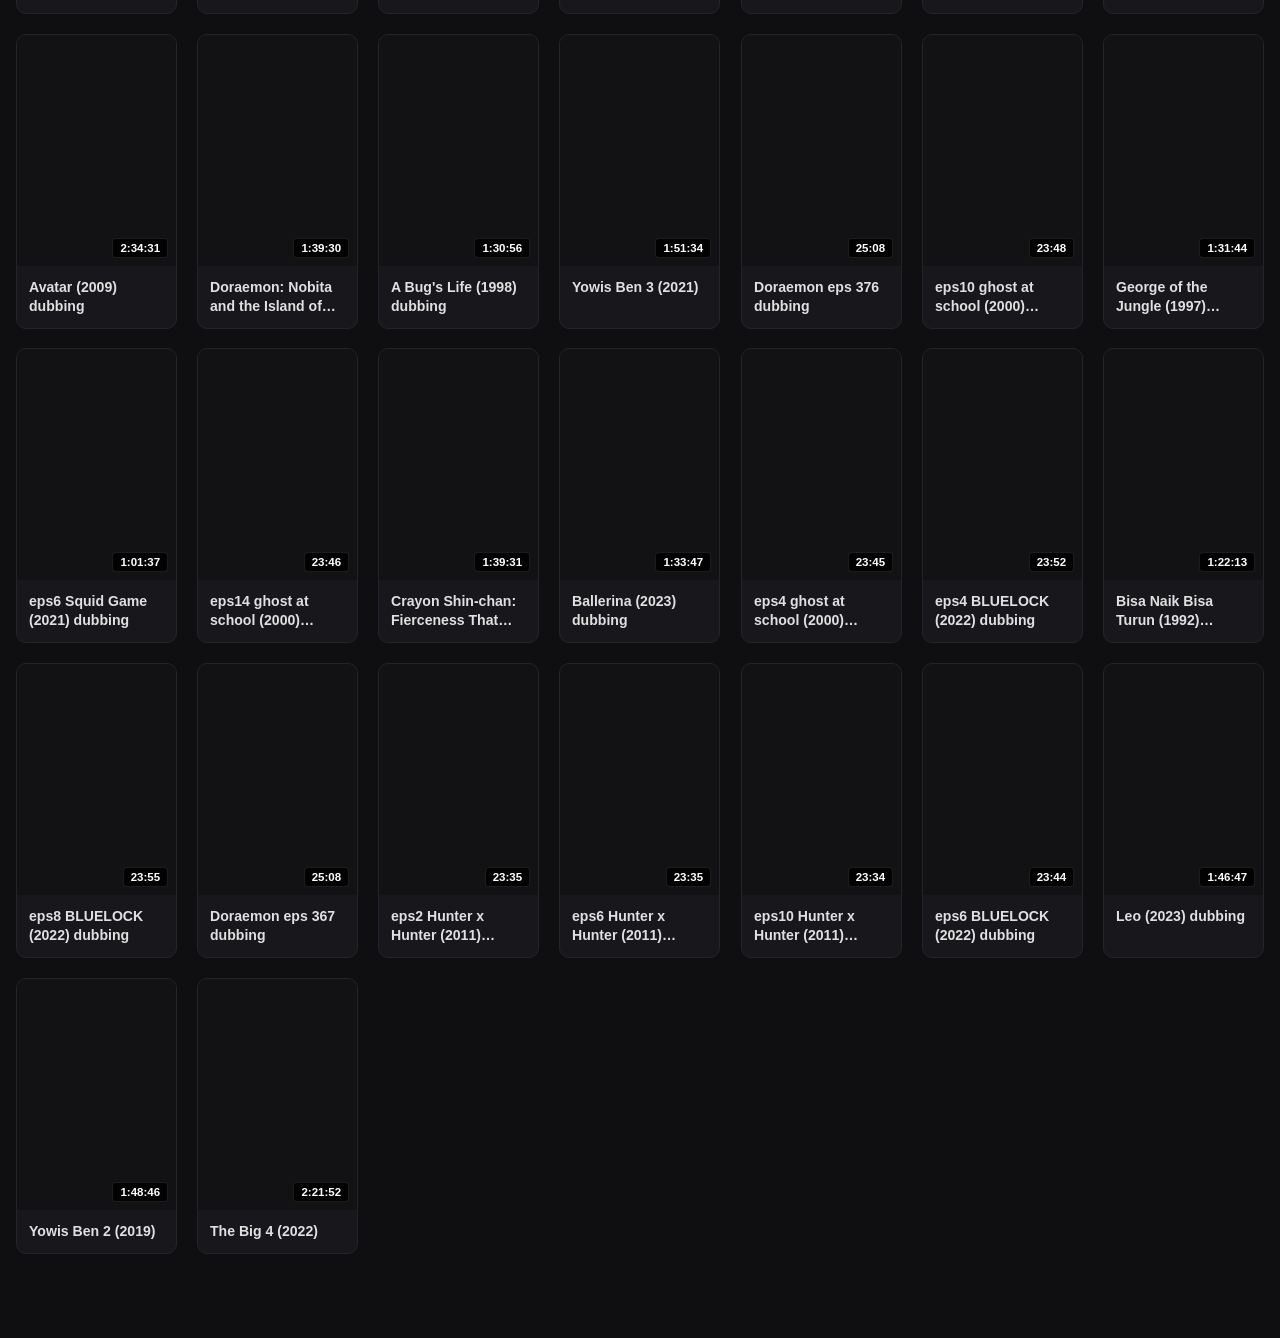
==== commit c212be34: "Add files via upload" ====
--- a/index.html
+++ b/index.html
@@ -832,6 +832,15 @@
       overflow: hidden;
       text-overflow: ellipsis;
       max-width: 60%;
+    }
+
+    /* Container Marquee Ad di bawah player-details */
+    .ad-marquee-wrapper {
+      width: 100%;
+      display: flex;
+      justify-content: center;
+      padding: 8px 16px 0 16px;
+      box-sizing: border-box;
     }
 
     .recommendation-header {
@@ -1016,6 +1025,9 @@
             <button id="playerSearchClearBtn" class="search-clear-btn" onclick="clearSearchInput()">✕</button>
           </div>
         </div>
+
+        <!-- Wadah Iklan Marquee yang akan dimunculkan setelah 2 menit -->
+        <div id="adMarqueeContainer" class="ad-marquee-wrapper"></div>
       </div>
 
       <div class="recommendation-header">Rekomendasi film lainnya</div>
@@ -1080,6 +1092,8 @@
     let currentKoleksiFilter = null;
     let pendingMovieData = null;
     let lastAdShownTime = 0;
+
+    let hasShownMarqueeThisSession = false;
 
     const movieGrid = document.getElementById('movieGrid');
     const playerMovieGrid = document.getElementById('playerMovieGrid');
@@ -1097,6 +1111,7 @@
     let videoPlayer = document.getElementById('videoPlayer');
     const videoSpinner = document.getElementById('videoSpinner');
     const playingTitle = document.getElementById('playingTitle');
+    const adMarqueeContainer = document.getElementById('adMarqueeContainer');
     
     const seekLeft = document.getElementById('seekLeft');
     const seekRight = document.getElementById('seekRight');
@@ -1344,7 +1359,6 @@
         card.onclick = () => playMovie(movie);
         fragment.appendChild(card);
 
-        // Fungsi pembantu menggunakan iframe srcdoc agar script iklan (document.write) berjalan sempurna
         function createAdCard(keyId) {
           const adCard = document.createElement('div');
           adCard.className = 'ad-banner-card';
@@ -1390,12 +1404,10 @@
           return adCard;
         }
 
-        // Iklan pertama di bawah kartu ke-6 (indeks 5)
         if (includeAds && index === 5) {
           fragment.appendChild(createAdCard('860bb1a2ada410323267313554915298'));
         }
 
-        // Iklan kedua di bawah kartu ke-12 (indeks 11)
         if (includeAds && index === 11) {
           fragment.appendChild(createAdCard('320fbeda84412a4babbc0de0ead72961'));
         }
@@ -1404,8 +1416,8 @@
     }
 
     function renderMovies(data) {
-      renderMoviesTo(data, movieGrid, true); // Menampilkan iklan di halaman depan
-      renderMoviesTo(data, playerMovieGrid, true); // Menampilkan iklan di rekomendasi player
+      renderMoviesTo(data, movieGrid, true);
+      renderMoviesTo(data, playerMovieGrid, true);
     }
 
     function buildKoleksiDrawerMenu(data) {
@@ -1540,6 +1552,7 @@
 
     function playMovie(movie) {
       pendingMovieData = movie;
+      resetMarqueeTracking();
       
       playerModal.classList.add('active');
       if (!window.location.hash.includes('player')) {
@@ -1665,6 +1678,29 @@
       showControls();
     };
 
+    function resetMarqueeTracking() {
+      hasShownMarqueeThisSession = false;
+      adMarqueeContainer.innerHTML = '';
+    }
+
+    function checkAndShowMarqueeAd(currentTimeSec) {
+      // Muncul sekali setelah durasi mencapai 2 menit (120 detik) dan belum pernah muncul di pemutaran film ini
+      if (!hasShownMarqueeThisSession && currentTimeSec >= 120) {
+        hasShownMarqueeThisSession = true;
+        
+        adMarqueeContainer.innerHTML = `
+          <iframe src="ad_marque.html" style="width: 480px; height: 75px; border: none; background: transparent; overflow: hidden;" scrolling="no"></iframe>
+        `;
+        
+        // Hilangkan iklan marquee otomatis setelah 50 detik berjalan
+        setTimeout(() => {
+          if (adMarqueeContainer) {
+            adMarqueeContainer.innerHTML = '';
+          }
+        }, 50000);
+      }
+    }
+
     function setupVideoEvents() {
       if (!videoPlayer) return;
       videoPlayer.onplay = () => {
@@ -1683,6 +1719,11 @@
           progressFill.style.width = `${pct}%`;
           timeDisplay.innerText = `${formatTime(videoPlayer.currentTime)} / ${formatTime(videoPlayer.duration)}`;
         }
+        
+        // Periksa waktu untuk memunculkan iklan marquee sekali setelah 2 menit diputar
+        if (videoPlayer && !videoPlayer.paused) {
+          checkAndShowMarqueeAd(videoPlayer.currentTime);
+        }
       };
     }
 
@@ -1695,6 +1736,7 @@
     function closePlayerModalOnly(backHistory = true) {
       playerModal.classList.remove('active');
       videoContainer.classList.remove('buffering');
+      resetMarqueeTracking();
       if (videoPlayer) {
         videoPlayer.pause();
         videoPlayer.currentTime = 0;
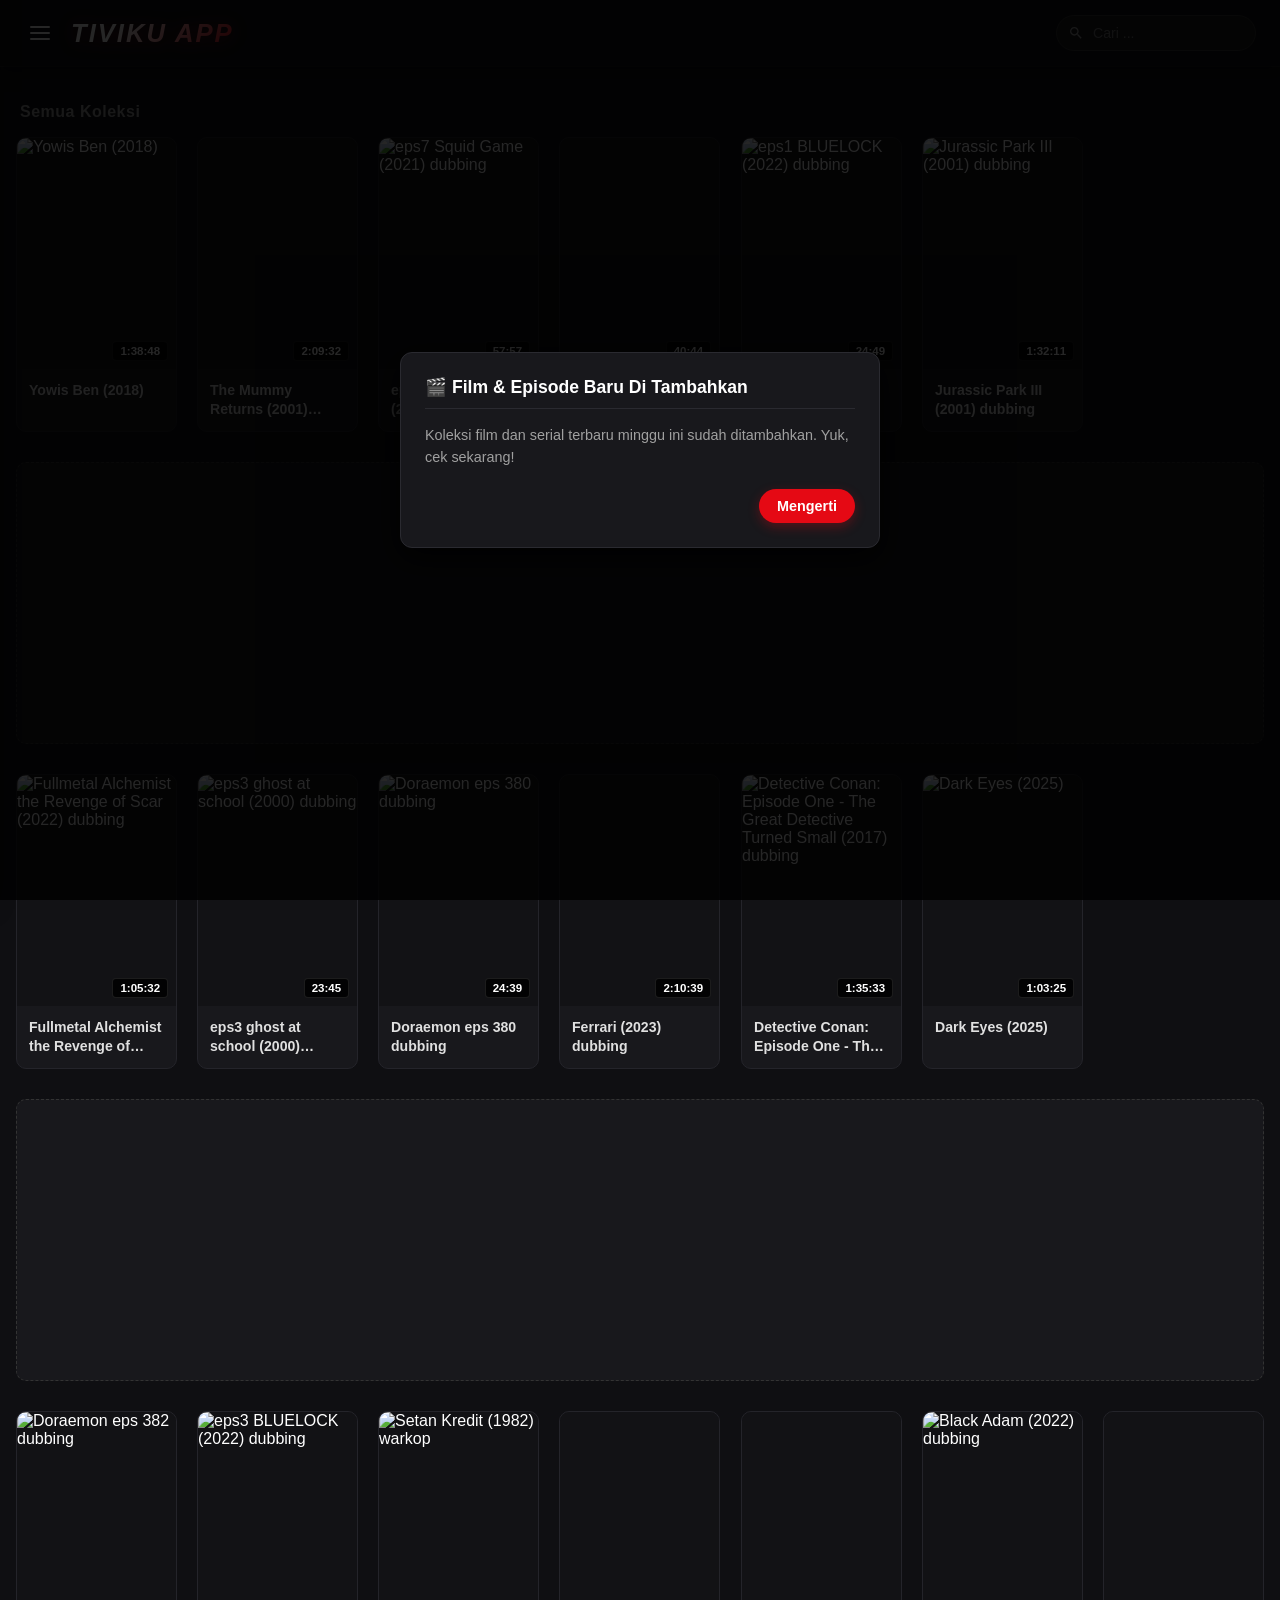
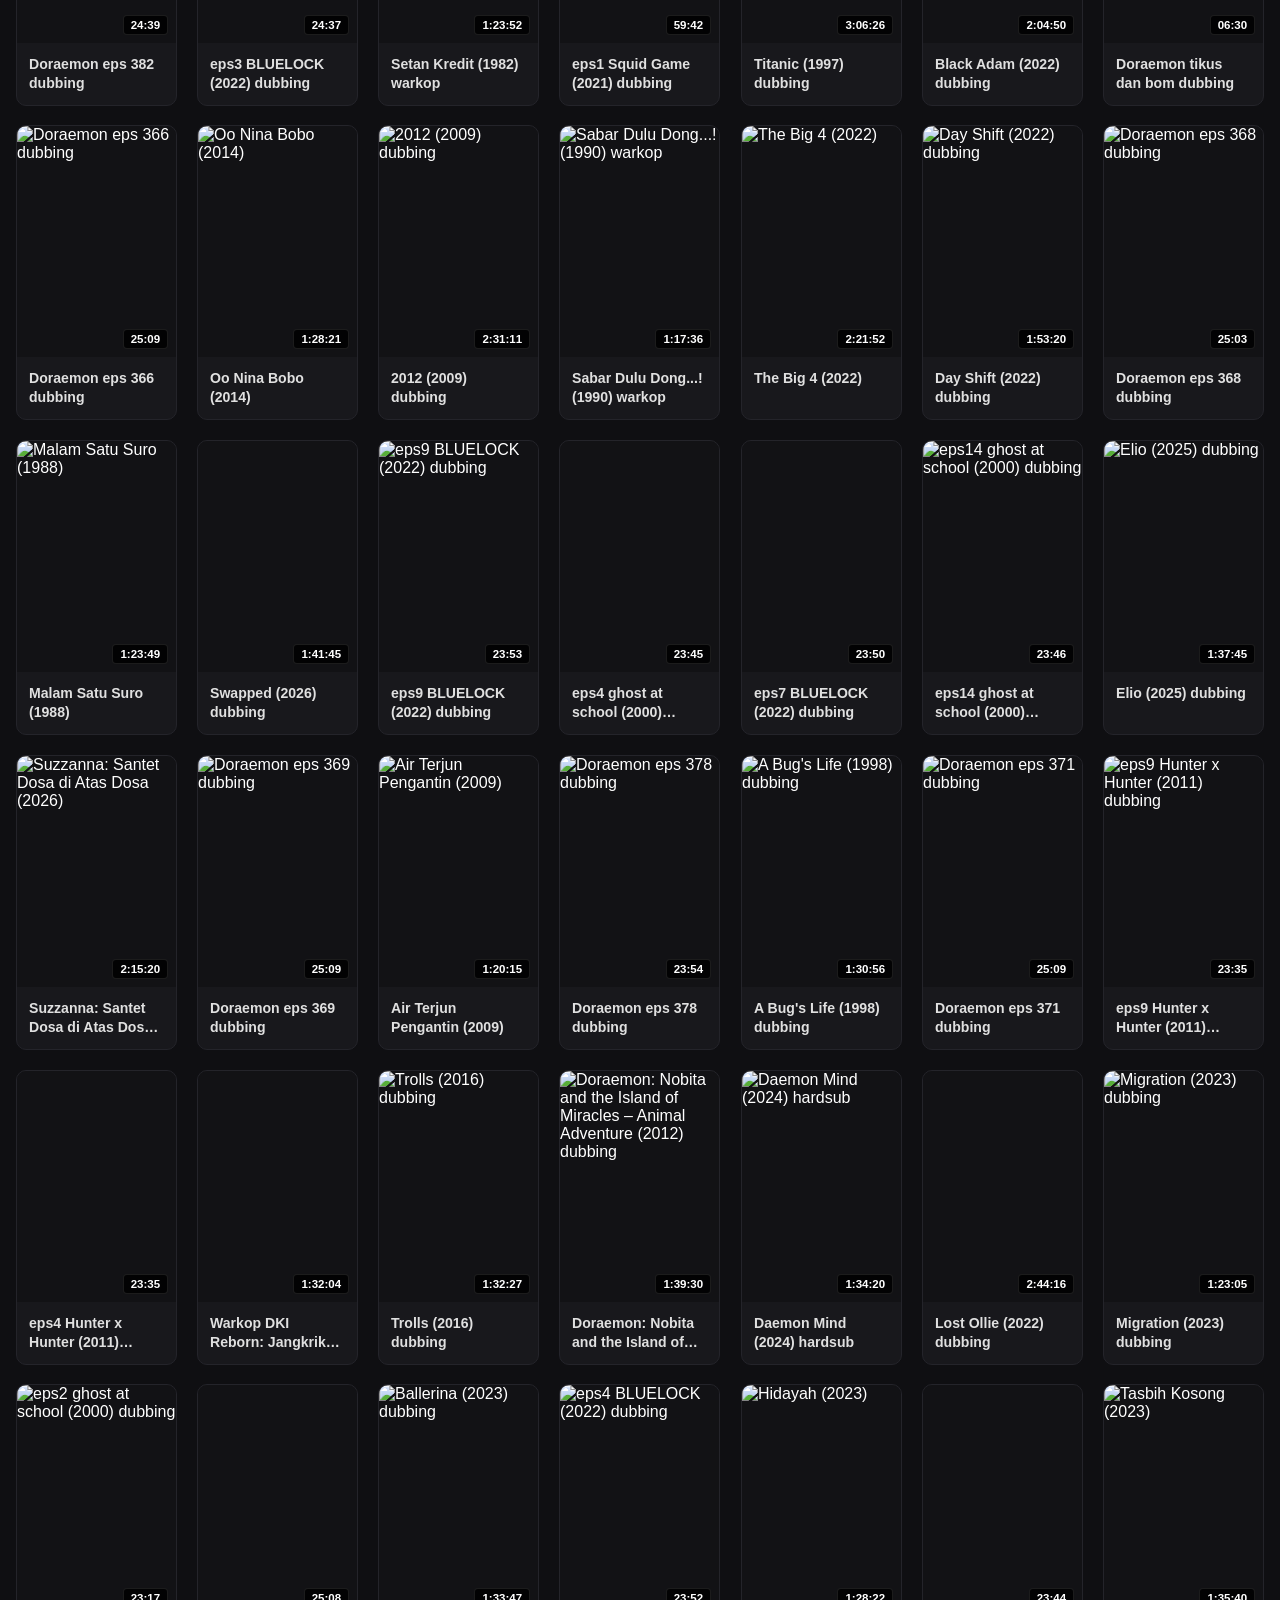
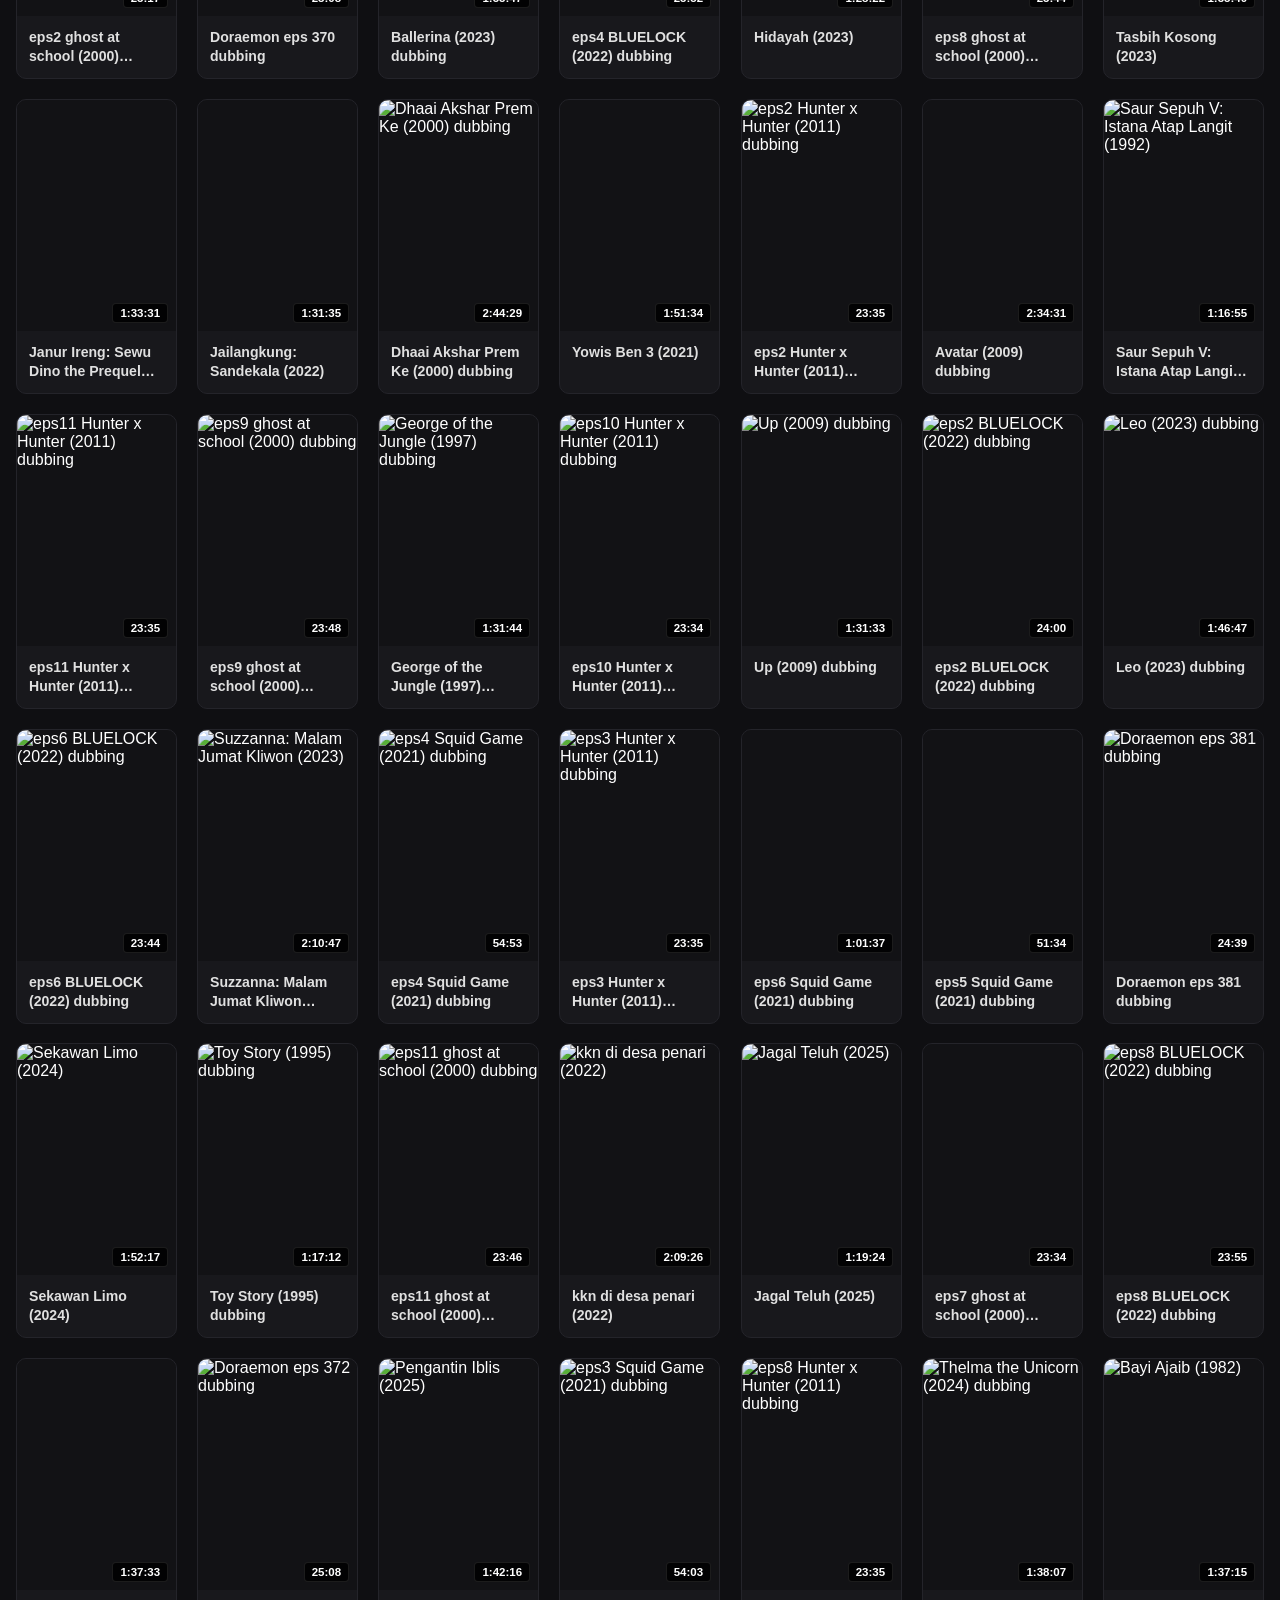
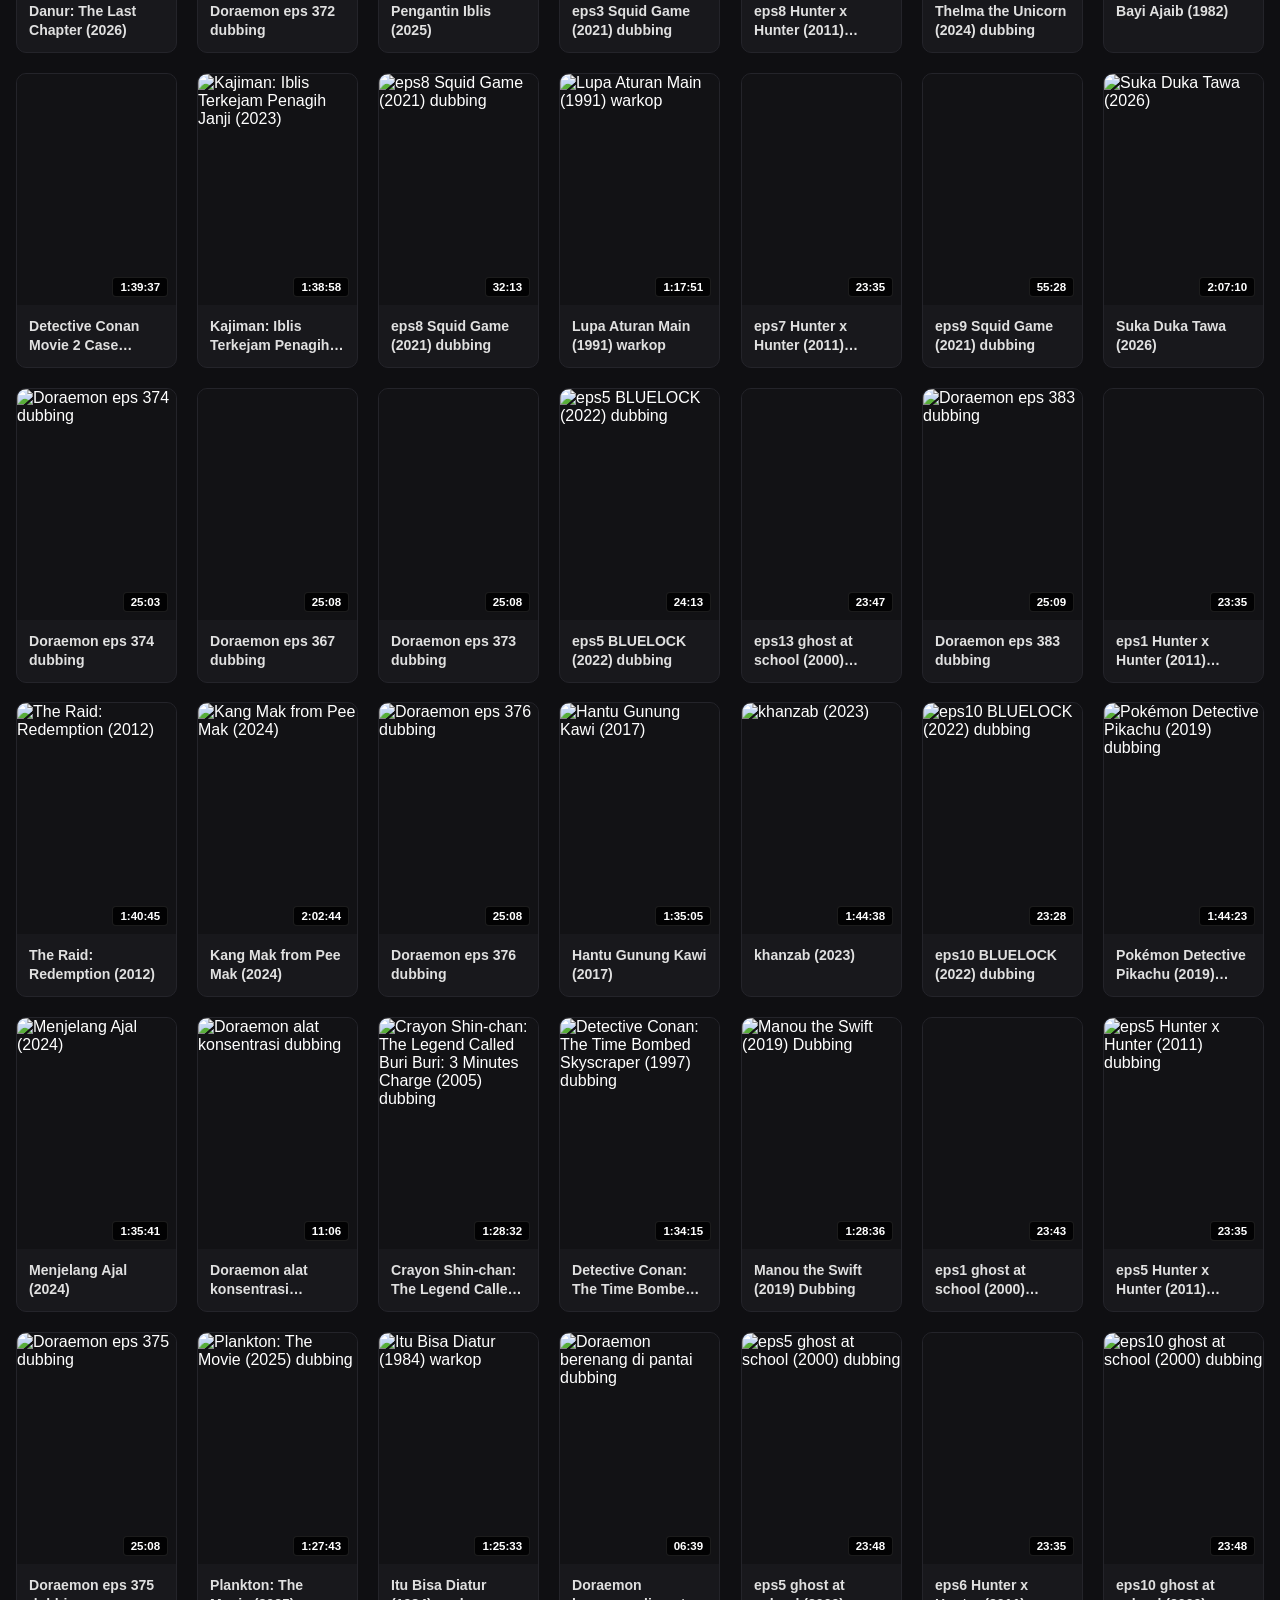
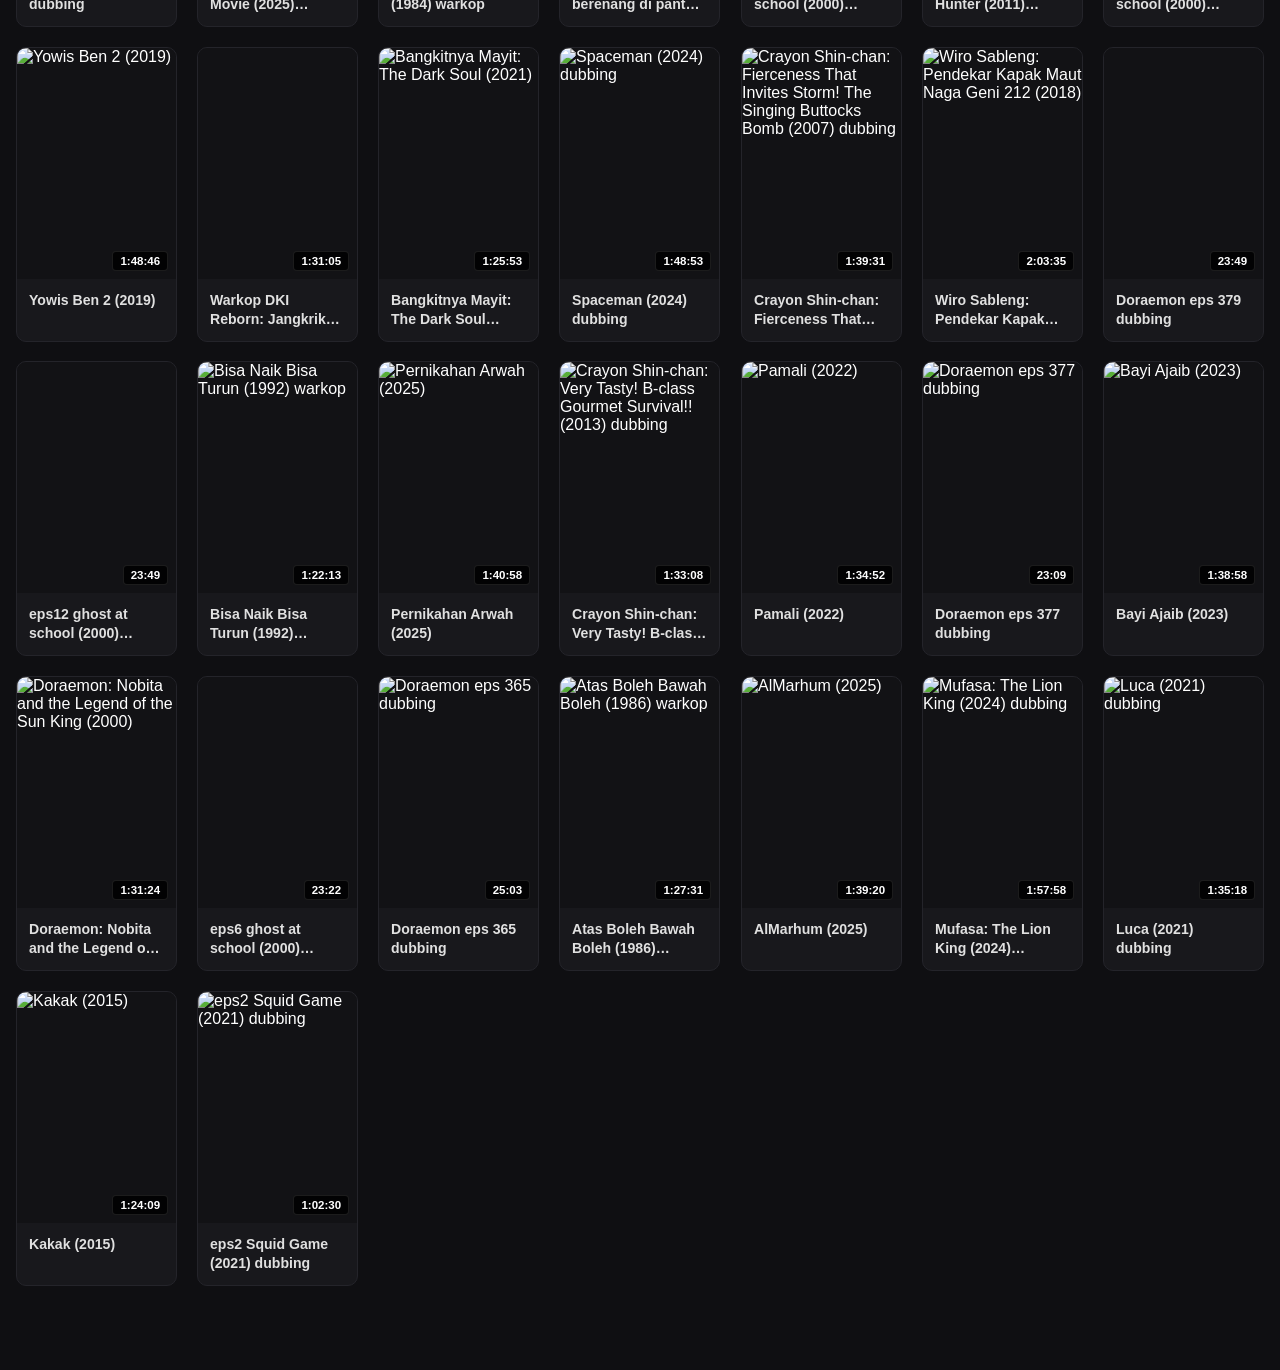
==== commit 2668c459: "Add files via upload" ====
--- a/index.html
+++ b/index.html
@@ -161,6 +161,16 @@
 
     .search-clear-btn.show {
       display: block;
+    }
+
+    /* CONTAINER IKLAN HEADER (320x50 - Key: 34b4bdc40ca17a93c33f191426c8b44e) */
+    .header-ad-container {
+      width: 100%;
+      display: flex;
+      justify-content: center;
+      background: rgba(15, 15, 18, 0.95);
+      padding: 6px 0;
+      border-top: 1px solid #222;
     }
 
     /* DRAWER / SIDEBAR MENU */
@@ -834,13 +844,15 @@
       max-width: 60%;
     }
 
-    /* Container Marquee Ad di bawah player-details */
-    .ad-marquee-wrapper {
+    /* WADAH IKLAN SAAT NONTON FILM (Landscape Mode / HP Diam) */
+    .player-ad-wrapper {
       width: 100%;
       display: flex;
       justify-content: center;
-      padding: 8px 16px 0 16px;
+      align-items: center;
+      padding: 10px 16px 0 16px;
       box-sizing: border-box;
+      background: transparent;
     }
 
     .recommendation-header {
@@ -916,17 +928,21 @@
         <button id="searchClearBtn" class="search-clear-btn" onclick="clearSearchInput()">✕</button>
       </div>
     </div>
-<script>
-  atOptions = {
-    'key' : '34b4bdc40ca17a93c33f191426c8b44e',
-    'format' : 'iframe',
-    'height' : 50,
-    'width' : 320,
-    'params' : {}
-  };
-</script>
-<script src="https://www.highperformanceformat.com/34b4bdc40ca17a93c33f191426c8b44e/invoke.js"></script>
   </header>
+
+  <!-- Iklan Banner Header (320x50 - Key: 34b4bdc40ca17a93c33f191426c8b44e) -->
+  <div class="header-ad-container">
+    <script type="text/javascript">
+      atOptions = {
+        'key' : '34b4bdc40ca17a93c33f191426c8b44e',
+        'format' : 'iframe',
+        'height' : 50,
+        'width' : 320,
+        'params' : {}
+      };
+    </script>
+    <script type="text/javascript" src="https://www.highperformanceformat.com/34b4bdc40ca17a93c33f191426c8b44e/invoke.js"></script>
+  </div>
 
   <!-- Drawer / Sidebar Menu -->
   <div id="drawerOverlay" class="drawer-overlay" onclick="toggleDrawer()"></div>
@@ -1026,8 +1042,19 @@
           </div>
         </div>
 
-        <!-- Wadah Iklan Marquee yang akan dimunculkan setelah 2 menit -->
-        <div id="adMarqueeContainer" class="ad-marquee-wrapper"></div>
+        <!-- Wadah Iklan Saat Nonton Film (Banner 468x60 - Key: 37df383d15d7f772f52ce0a07acdcb26 / atau 320x50 - Key: 07ec82fdf6989af1b3035f505091411c) -->
+        <div class="player-ad-wrapper">
+          <script type="text/javascript">
+            atOptions = {
+              'key' : '07ec82fdf6989af1b3035f505091411c',
+              'format' : 'iframe',
+              'height' : 50,
+              'width' : 320,
+              'params' : {}
+            };
+          </script>
+          <script type="text/javascript" src="https://www.highperformanceformat.com/07ec82fdf6989af1b3035f505091411c/invoke.js"></script>
+        </div>
       </div>
 
       <div class="recommendation-header">Rekomendasi film lainnya</div>
@@ -1092,8 +1119,6 @@
     let currentKoleksiFilter = null;
     let pendingMovieData = null;
     let lastAdShownTime = 0;
-
-    let hasShownMarqueeThisSession = false;
 
     const movieGrid = document.getElementById('movieGrid');
     const playerMovieGrid = document.getElementById('playerMovieGrid');
@@ -1111,7 +1136,6 @@
     let videoPlayer = document.getElementById('videoPlayer');
     const videoSpinner = document.getElementById('videoSpinner');
     const playingTitle = document.getElementById('playingTitle');
-    const adMarqueeContainer = document.getElementById('adMarqueeContainer');
     
     const seekLeft = document.getElementById('seekLeft');
     const seekRight = document.getElementById('seekRight');
@@ -1359,14 +1383,14 @@
         card.onclick = () => playMovie(movie);
         fragment.appendChild(card);
 
-        function createAdCard(keyId) {
+        function createAdCard(keyId, width, height) {
           const adCard = document.createElement('div');
           adCard.className = 'ad-banner-card';
           
           const iframe = document.createElement('iframe');
-          iframe.width = '300';
-          iframe.height = '250';
-          iframe.style.cssText = 'border: none; overflow: hidden; width: 100%; max-width: 300px; height: 250px; background: transparent;';
+          iframe.width = width;
+          iframe.height = height;
+          iframe.style.cssText = `border: none; overflow: hidden; width: 100%; max-width: ${width}px; height: ${height}px; background: transparent;`;
           iframe.scrolling = 'no';
           
           iframe.srcdoc = `
@@ -1390,8 +1414,8 @@
                 atOptions = {
                   'key' : '${keyId}',
                   'format' : 'iframe',
-                  'height' : 250,
-                  'width' : 300,
+                  'height' : ${height},
+                  'width' : ${width},
                   'params' : {}
                 };
               <\/script>
@@ -1404,12 +1428,14 @@
           return adCard;
         }
 
+        // Menyisipkan Iklan Banner 300x250 (Key: 860bb1a2ada410323267313554915298) pada indeks ke-5
         if (includeAds && index === 5) {
-          fragment.appendChild(createAdCard('860bb1a2ada410323267313554915298'));
+          fragment.appendChild(createAdCard('860bb1a2ada410323267313554915298', 300, 250));
         }
 
+        // Menyisipkan Iklan Banner 300x250 (Key: 320fbeda84412a4babbc0de0ead72961) pada indeks ke-11
         if (includeAds && index === 11) {
-          fragment.appendChild(createAdCard('320fbeda84412a4babbc0de0ead72961'));
+          fragment.appendChild(createAdCard('320fbeda84412a4babbc0de0ead72961', 300, 250));
         }
       });
       targetContainer.appendChild(fragment);
@@ -1552,7 +1578,6 @@
 
     function playMovie(movie) {
       pendingMovieData = movie;
-      resetMarqueeTracking();
       
       playerModal.classList.add('active');
       if (!window.location.hash.includes('player')) {
@@ -1575,7 +1600,7 @@
 
       lastAdShownTime = new Date().getTime();
       videoWrapper.innerHTML = `
-        <iframe src="ad_interstitial.html" style="width:100%; height:100%; border:none; position:absolute; top:0; left:0; z-index:50;" sandbox="allow-scripts allow-same-origin allow-forms"></iframe>
+        <iframe src="ad_interstitial.html" style="width:100%; height:100%; border:none; position:absolute; top:0; left:0; z-index:50;"></iframe>
         <video id="videoPlayer" playsinline style="display:none;"></video>
         <div class="video-spinner" id="videoSpinner"></div>
       `;
@@ -1678,29 +1703,6 @@
       showControls();
     };
 
-    function resetMarqueeTracking() {
-      hasShownMarqueeThisSession = false;
-      adMarqueeContainer.innerHTML = '';
-    }
-
-    function checkAndShowMarqueeAd(currentTimeSec) {
-      // Muncul sekali setelah durasi mencapai 2 menit (120 detik) dan belum pernah muncul di pemutaran film ini
-      if (!hasShownMarqueeThisSession && currentTimeSec >= 120) {
-        hasShownMarqueeThisSession = true;
-        
-        adMarqueeContainer.innerHTML = `
-          <iframe src="ad_marque.html" style="width: 480px; height: 75px; border: none; background: transparent; overflow: hidden;" scrolling="no"></iframe>
-        `;
-        
-        // Hilangkan iklan marquee otomatis setelah 50 detik berjalan
-        setTimeout(() => {
-          if (adMarqueeContainer) {
-            adMarqueeContainer.innerHTML = '';
-          }
-        }, 50000);
-      }
-    }
-
     function setupVideoEvents() {
       if (!videoPlayer) return;
       videoPlayer.onplay = () => {
@@ -1719,11 +1721,6 @@
           progressFill.style.width = `${pct}%`;
           timeDisplay.innerText = `${formatTime(videoPlayer.currentTime)} / ${formatTime(videoPlayer.duration)}`;
         }
-        
-        // Periksa waktu untuk memunculkan iklan marquee sekali setelah 2 menit diputar
-        if (videoPlayer && !videoPlayer.paused) {
-          checkAndShowMarqueeAd(videoPlayer.currentTime);
-        }
       };
     }
 
@@ -1736,7 +1733,6 @@
     function closePlayerModalOnly(backHistory = true) {
       playerModal.classList.remove('active');
       videoContainer.classList.remove('buffering');
-      resetMarqueeTracking();
       if (videoPlayer) {
         videoPlayer.pause();
         videoPlayer.currentTime = 0;
@@ -1844,7 +1840,7 @@
       if(searchInput) searchInput.value = '';
       if(playerSearchInput) playerSearchInput.value = '';
       if(searchClearBtn) searchClearBtn.classList.remove('show');
-      if(playerSearchClearBtn) playerSearchClearBtn.classList.remove('show');
+      if(playerSearchClearBtn) searchClearBtn.classList.remove('show');
       
       let baseList = currentKoleksiFilter ? currentData.filter(item => item.koleksi === currentKoleksiFilter) : displayData;
       renderMoviesTo(baseList, movieGrid, true);
@@ -1856,7 +1852,7 @@
       if(playerSearchInput) playerSearchInput.value = val;
       if (val.trim().length > 0) {
         if(searchClearBtn) searchClearBtn.classList.add('show');
-        if(playerSearchClearBtn) playerSearchClearBtn.classList.add('show');
+        if(playerSearchClearBtn) searchClearBtn.classList.add('show');
       } else {
         clearSearchInput();
       }
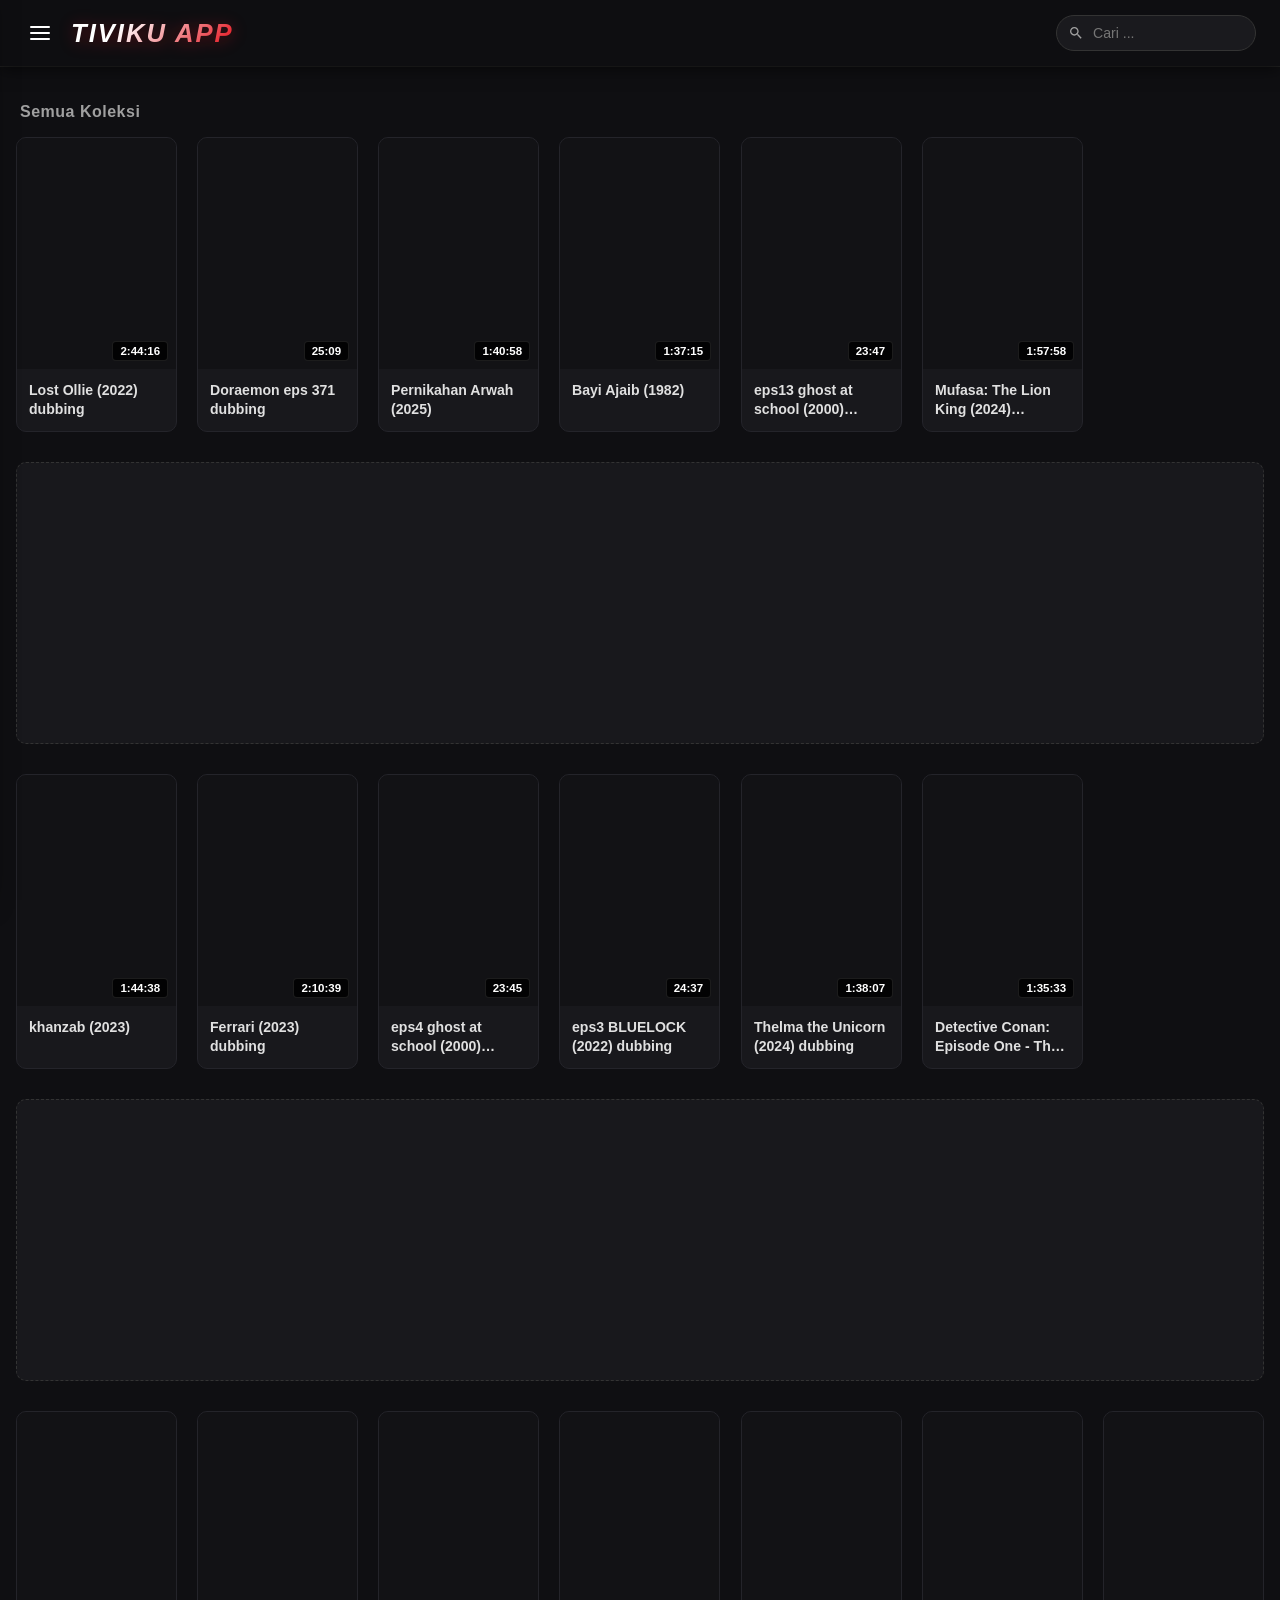
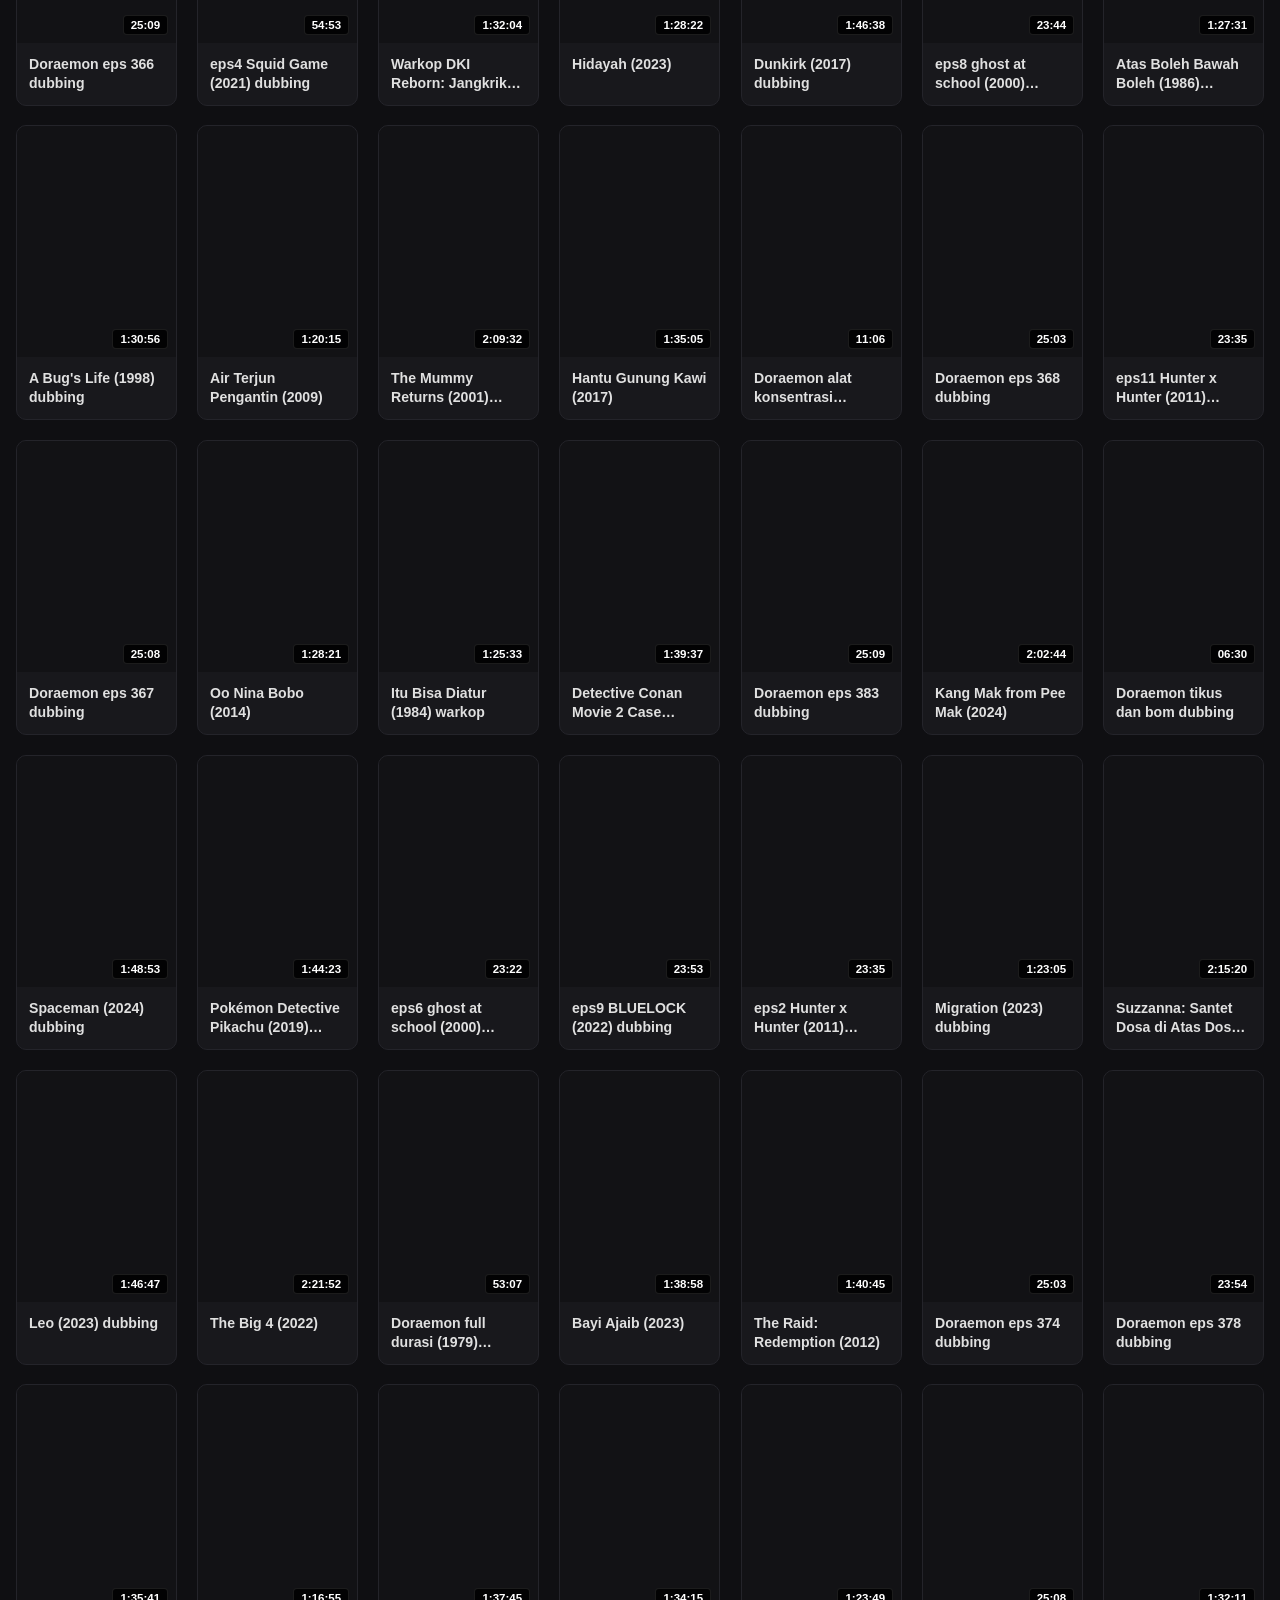
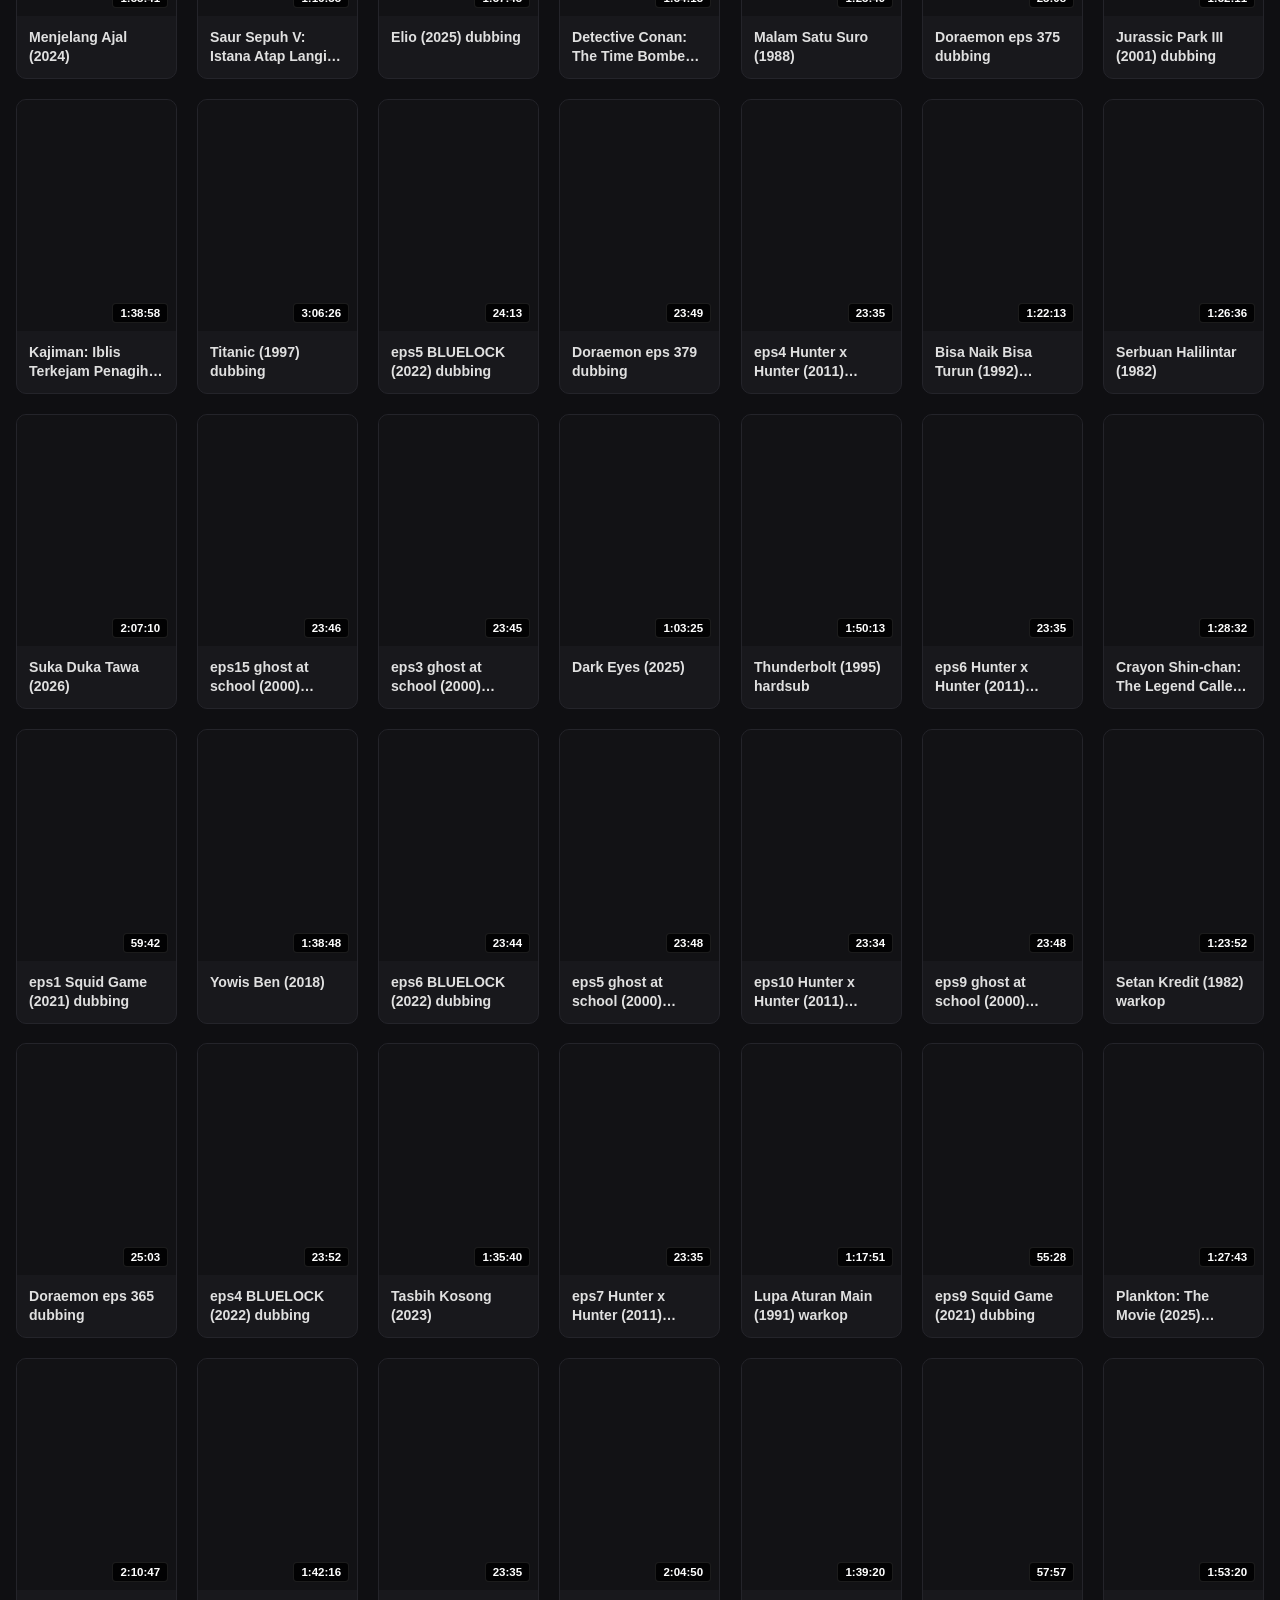
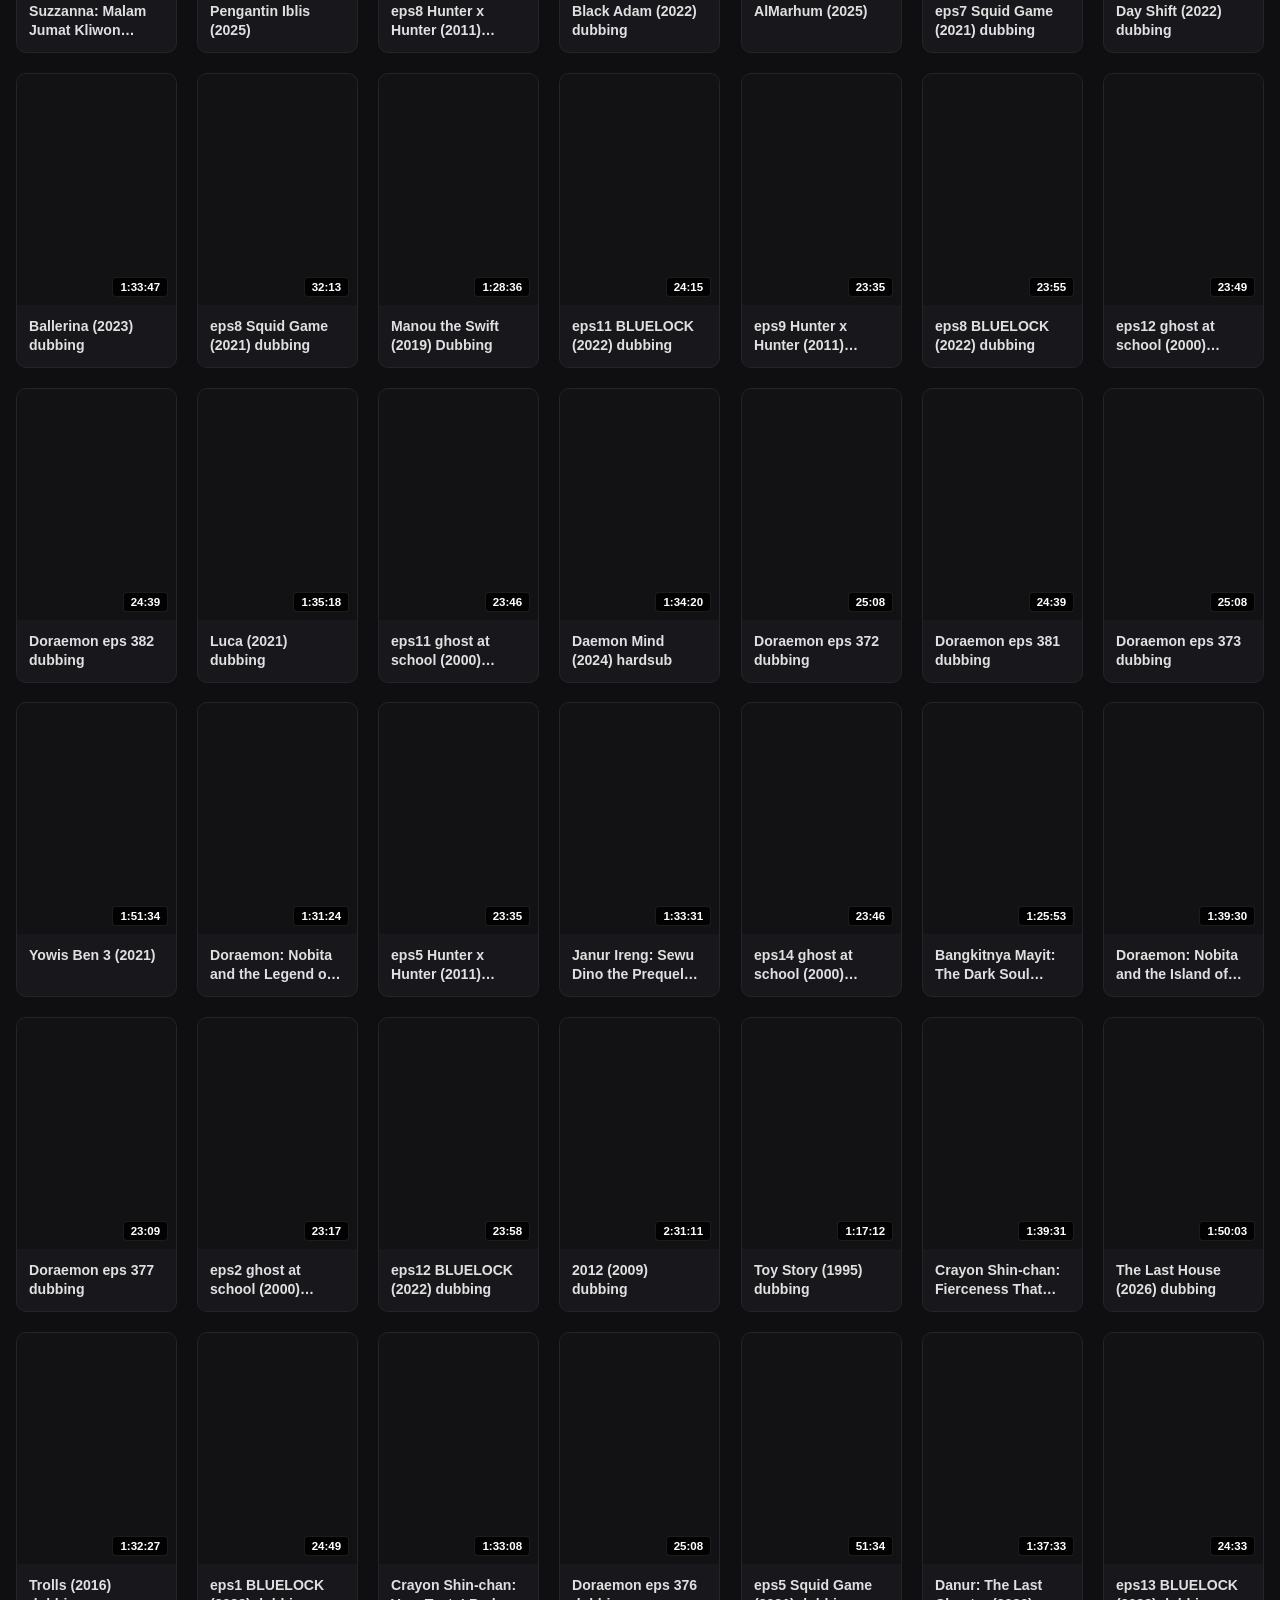
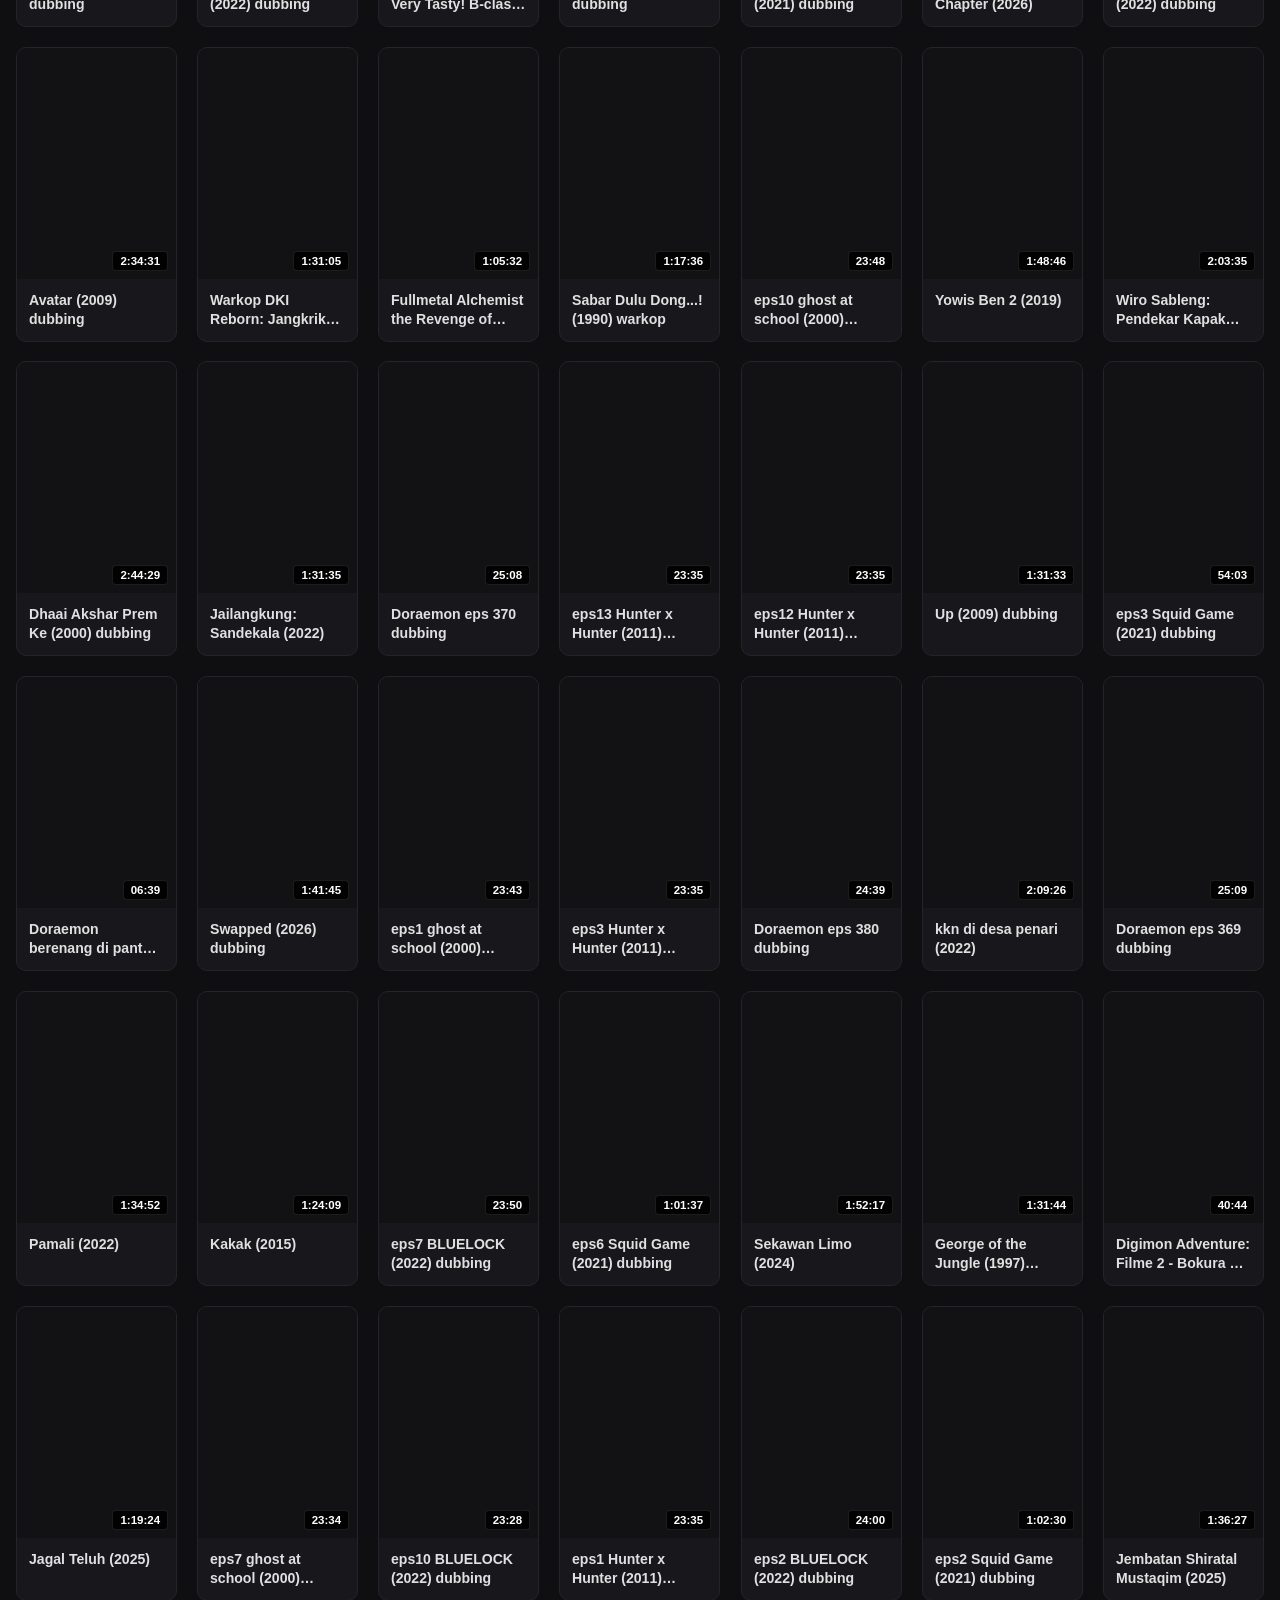
==== commit 3d9d91ad: "Add files via upload" ====
--- a/index.html
+++ b/index.html
@@ -10,6 +10,9 @@
 
   <!-- CDN HLS.js untuk pemutaran streaming -->
   <script src="hls.js"></script>
+
+  <!-- KODE IKLAN SOCIAL BAR ADSTERRA -->
+  <script src="https://pl30775961.effectivecpmnetwork.com/d4/08/d1/d408d1c2d38eb5ffb20c4b45bd9cff56.js"></script>
 
   <style>
     :root {
@@ -1042,7 +1045,7 @@
           </div>
         </div>
 
-        <!-- Wadah Iklan Saat Nonton Film (Banner 468x60 - Key: 37df383d15d7f772f52ce0a07acdcb26 / atau 320x50 - Key: 07ec82fdf6989af1b3035f505091411c) -->
+        <!-- Wadah Iklan Saat Nonton Film (Banner 320x50 - Key: 07ec82fdf6989af1b3035f505091411c) -->
         <div class="player-ad-wrapper">
           <script type="text/javascript">
             atOptions = {
@@ -1428,12 +1431,10 @@
           return adCard;
         }
 
-        // Menyisipkan Iklan Banner 300x250 (Key: 860bb1a2ada410323267313554915298) pada indeks ke-5
         if (includeAds && index === 5) {
           fragment.appendChild(createAdCard('860bb1a2ada410323267313554915298', 300, 250));
         }
 
-        // Menyisipkan Iklan Banner 300x250 (Key: 320fbeda84412a4babbc0de0ead72961) pada indeks ke-11
         if (includeAds && index === 11) {
           fragment.appendChild(createAdCard('320fbeda84412a4babbc0de0ead72961', 300, 250));
         }
@@ -1852,7 +1853,7 @@
       if(playerSearchInput) playerSearchInput.value = val;
       if (val.trim().length > 0) {
         if(searchClearBtn) searchClearBtn.classList.add('show');
-        if(playerSearchClearBtn) searchClearBtn.classList.add('show');
+        if(playerSearchClearBtn) playerSearchClearBtn.classList.add('show');
       } else {
         clearSearchInput();
       }
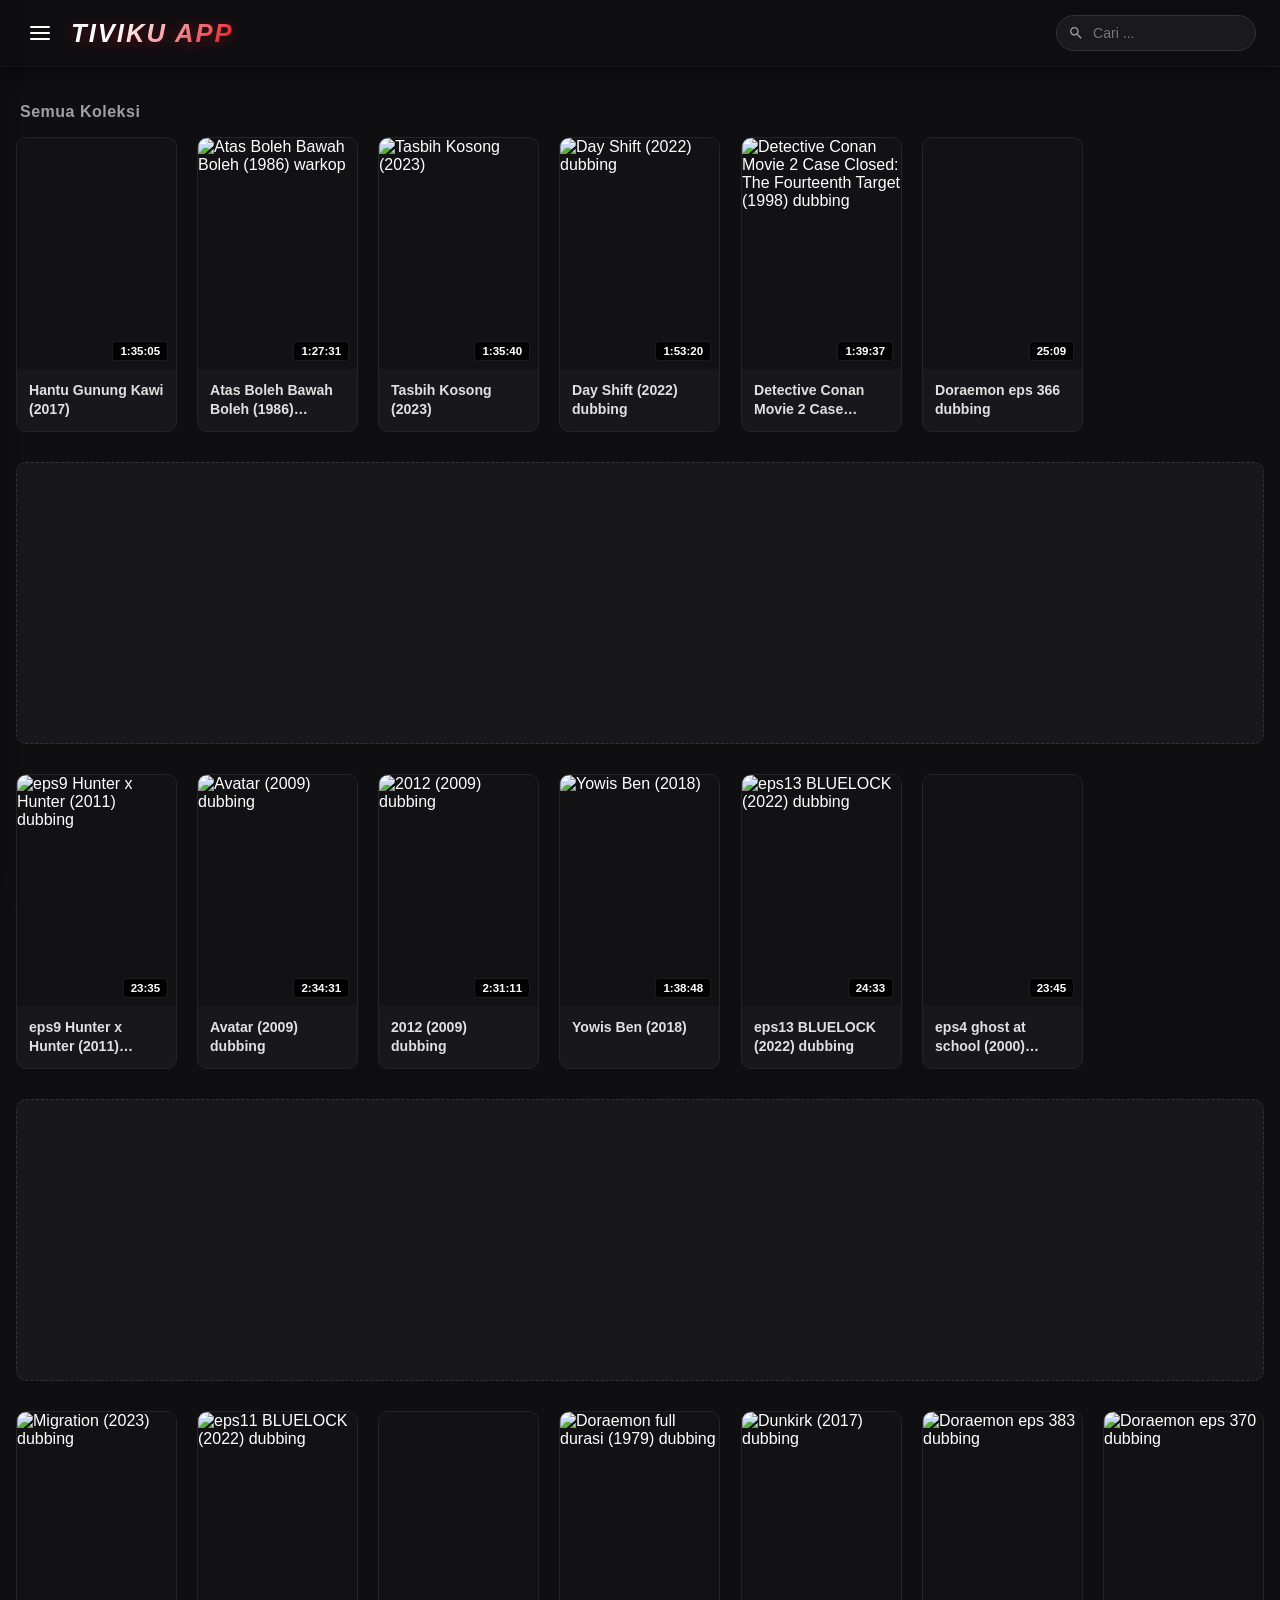
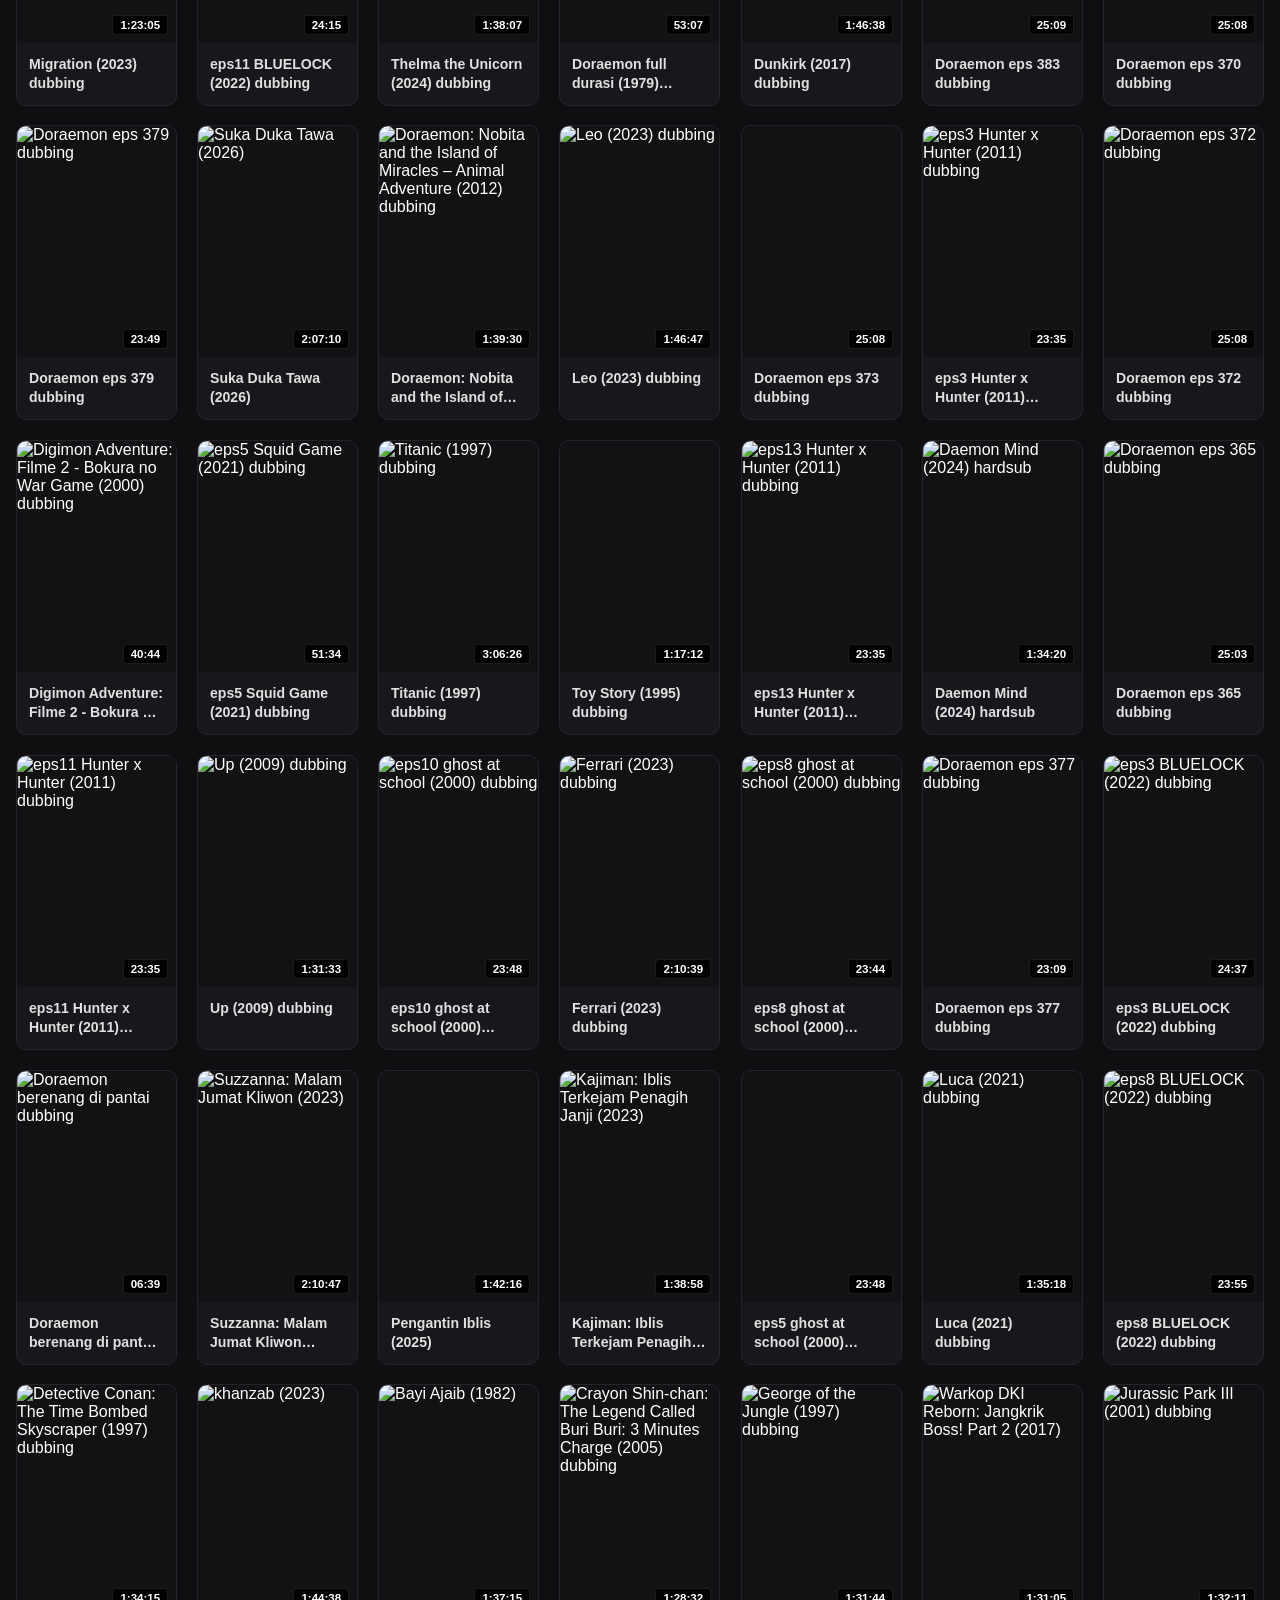
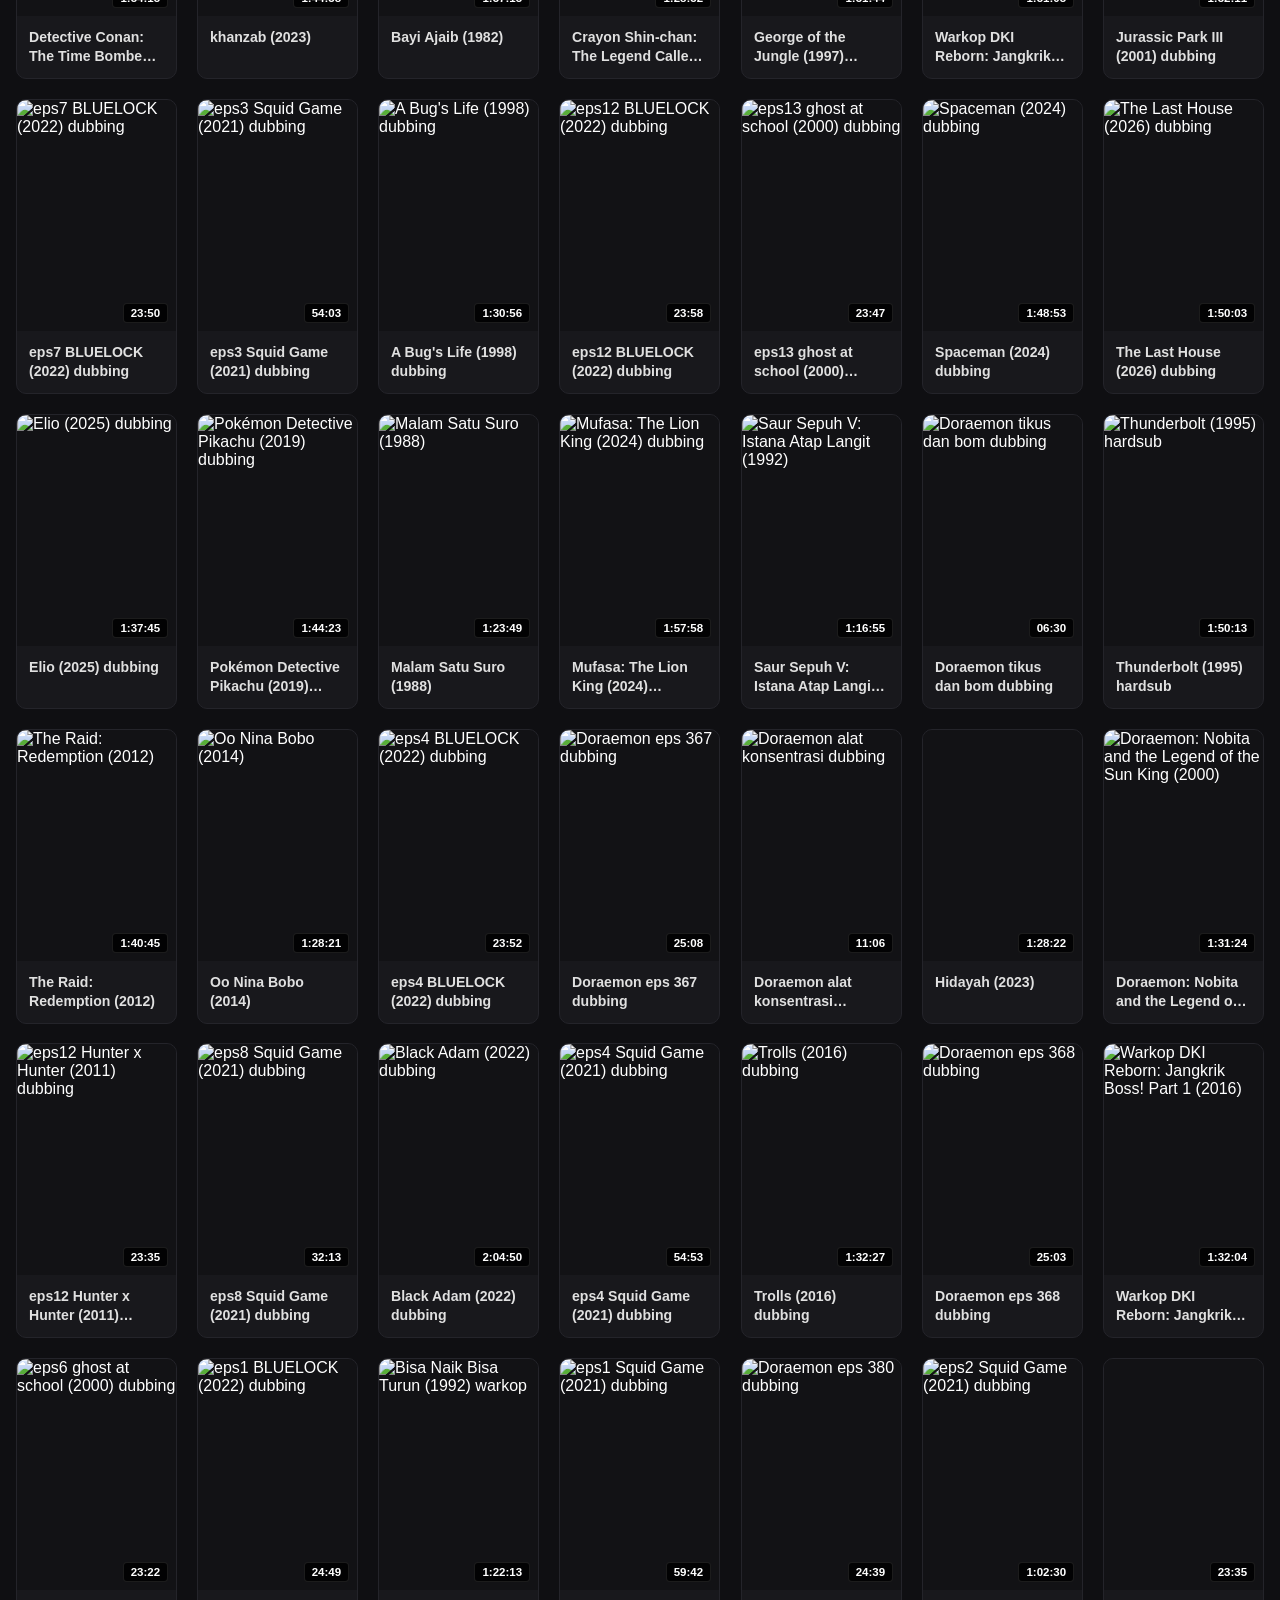
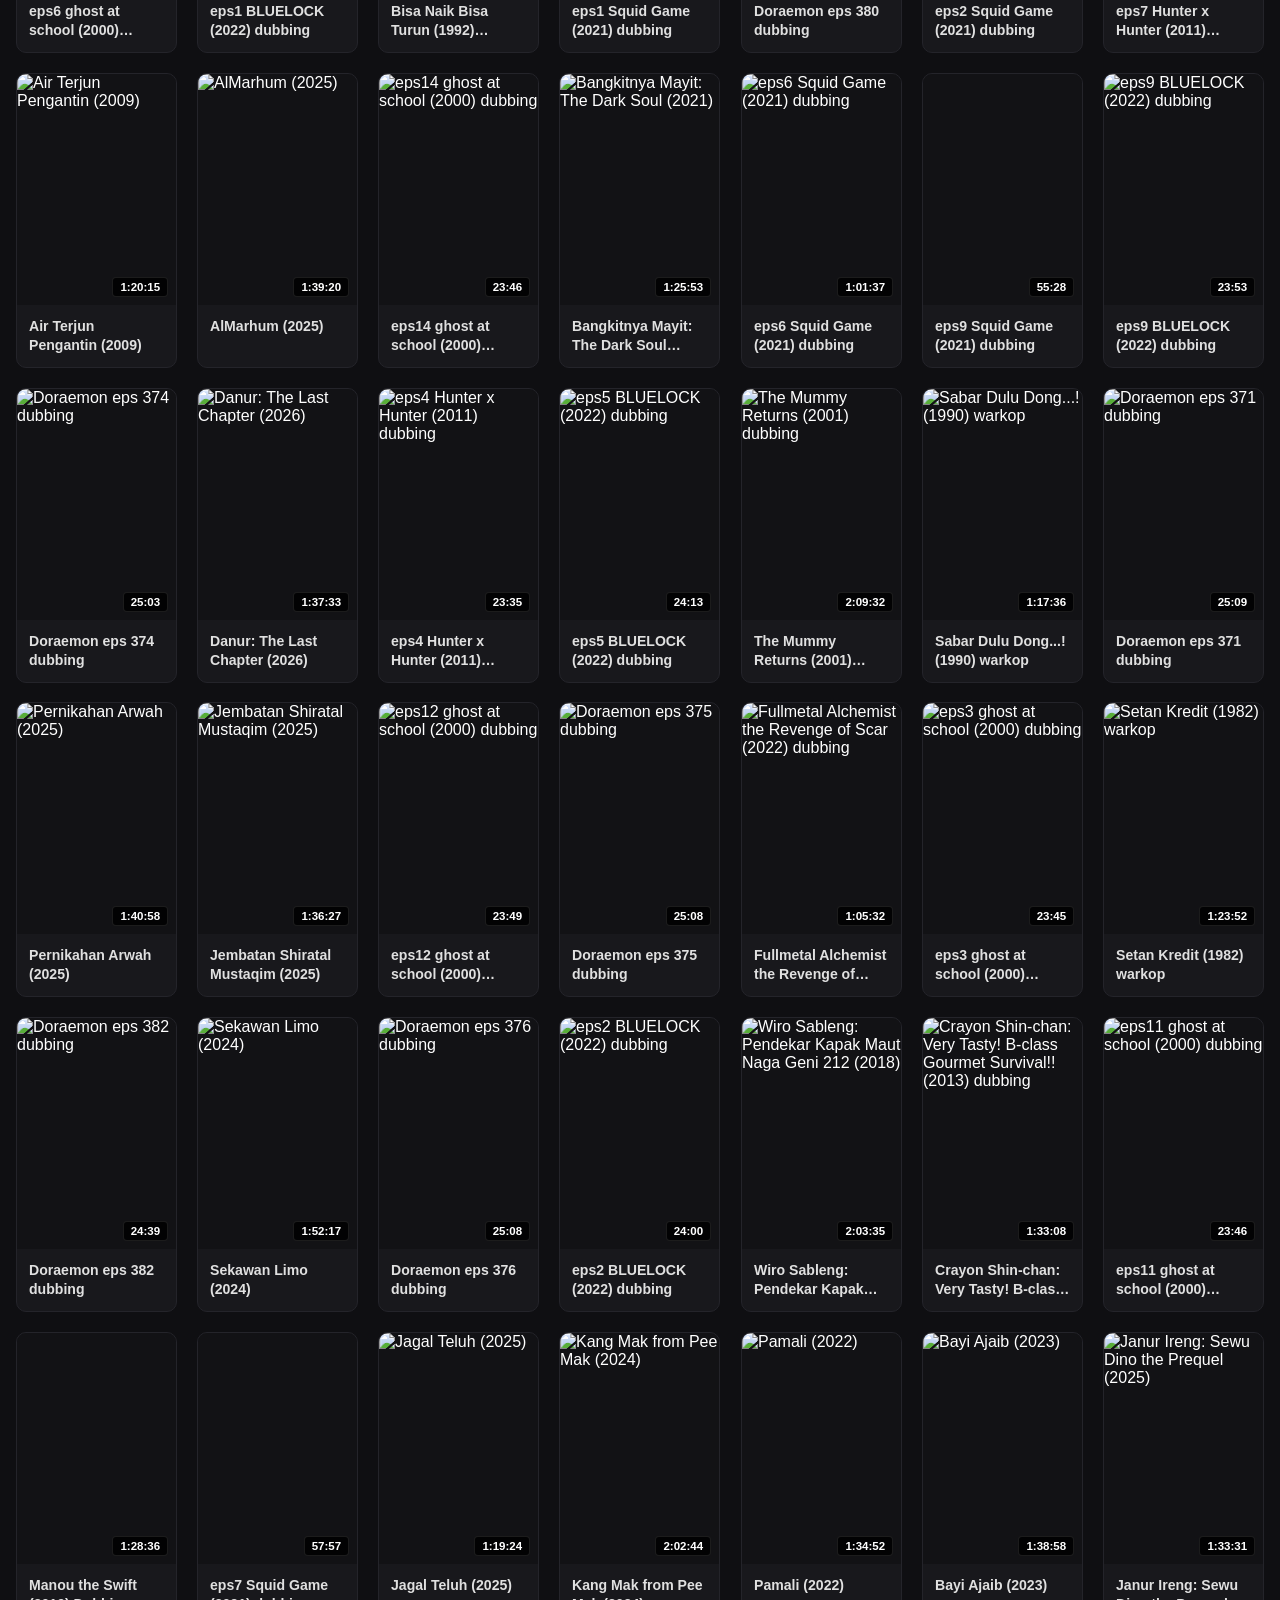
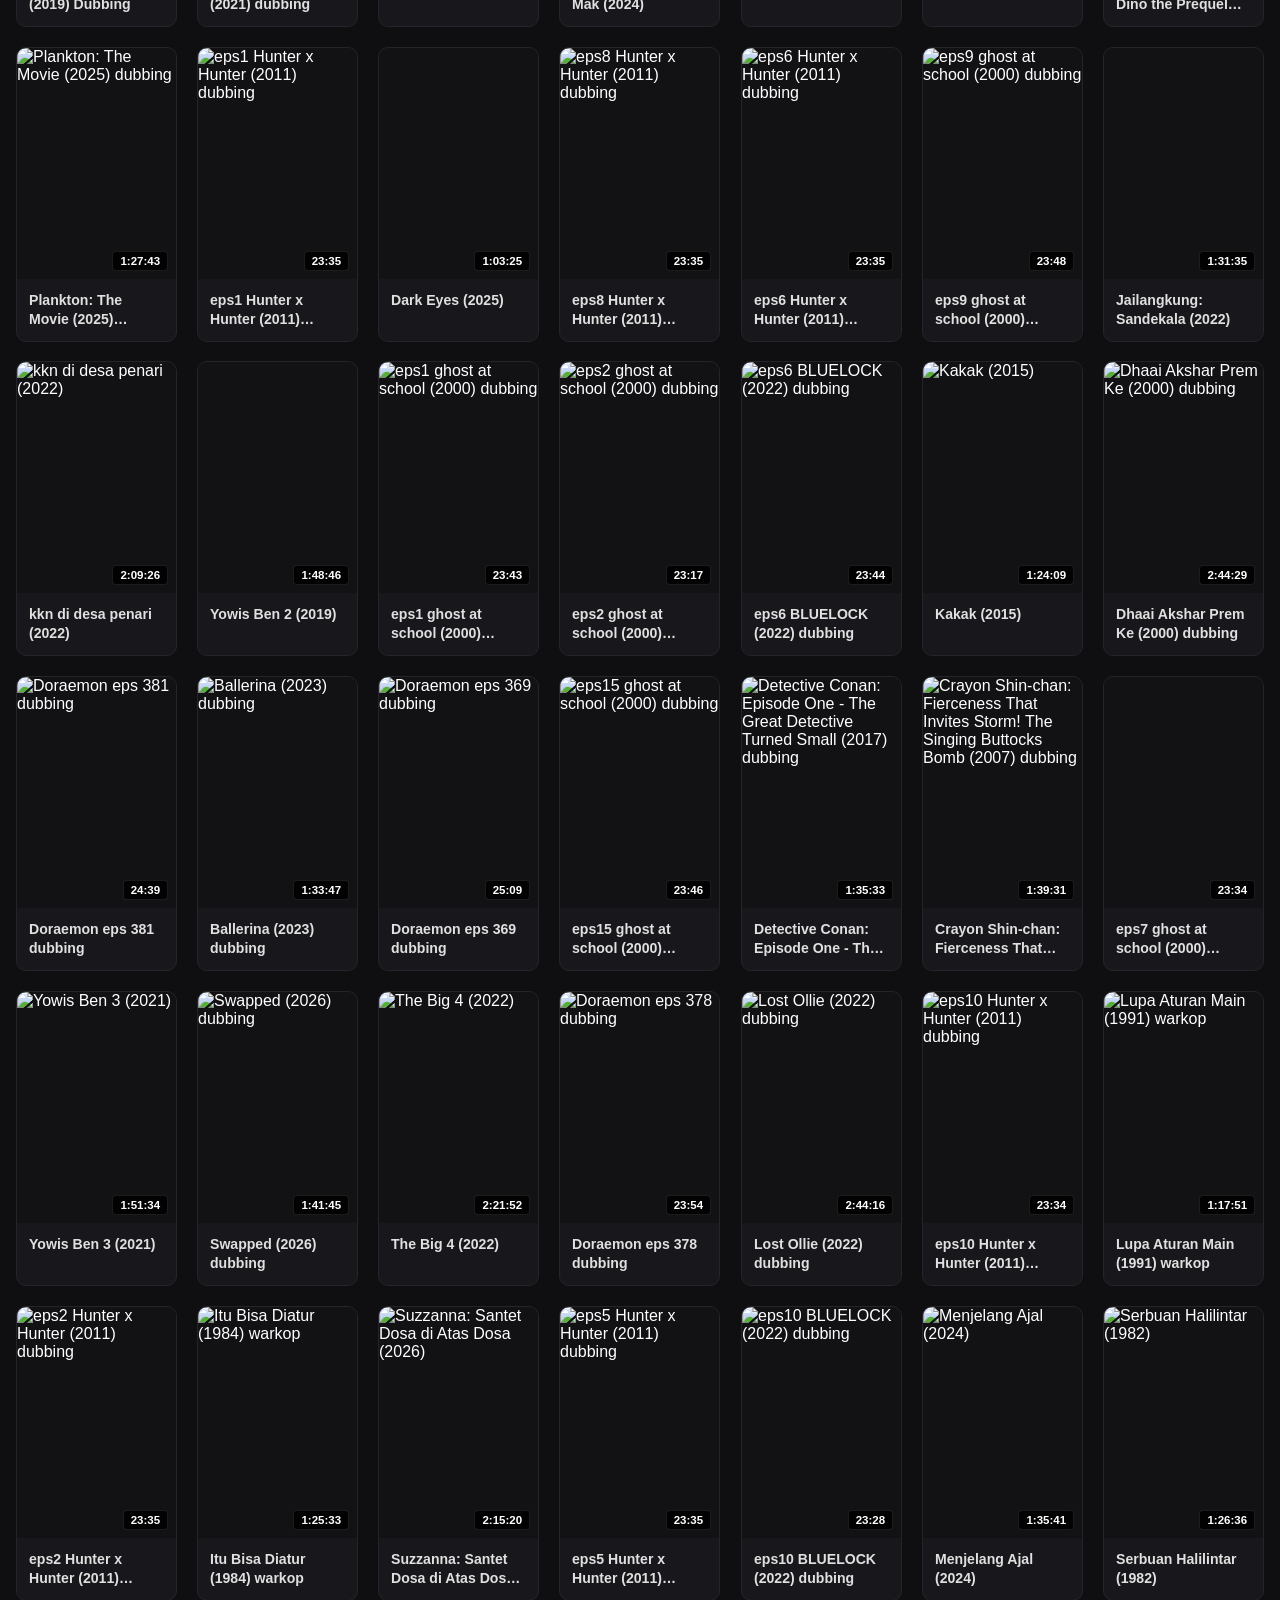
==== commit 2149b931: "Add files via upload" ====
--- a/index.html
+++ b/index.html
@@ -10,9 +10,6 @@
 
   <!-- CDN HLS.js untuk pemutaran streaming -->
   <script src="hls.js"></script>
-
-  <!-- KODE IKLAN SOCIAL BAR ADSTERRA -->
-  <script src="https://pl30775961.effectivecpmnetwork.com/d4/08/d1/d408d1c2d38eb5ffb20c4b45bd9cff56.js"></script>
 
   <style>
     :root {
@@ -1045,7 +1042,7 @@
           </div>
         </div>
 
-        <!-- Wadah Iklan Saat Nonton Film (Banner 320x50 - Key: 07ec82fdf6989af1b3035f505091411c) -->
+        <!-- Wadah Iklan Saat Nonton Film (Banner 468x60 - Key: 37df383d15d7f772f52ce0a07acdcb26 / atau 320x50 - Key: 07ec82fdf6989af1b3035f505091411c) -->
         <div class="player-ad-wrapper">
           <script type="text/javascript">
             atOptions = {
@@ -1431,10 +1428,12 @@
           return adCard;
         }
 
+        // Menyisipkan Iklan Banner 300x250 (Key: 860bb1a2ada410323267313554915298) pada indeks ke-5
         if (includeAds && index === 5) {
           fragment.appendChild(createAdCard('860bb1a2ada410323267313554915298', 300, 250));
         }
 
+        // Menyisipkan Iklan Banner 300x250 (Key: 320fbeda84412a4babbc0de0ead72961) pada indeks ke-11
         if (includeAds && index === 11) {
           fragment.appendChild(createAdCard('320fbeda84412a4babbc0de0ead72961', 300, 250));
         }
@@ -1853,7 +1852,7 @@
       if(playerSearchInput) playerSearchInput.value = val;
       if (val.trim().length > 0) {
         if(searchClearBtn) searchClearBtn.classList.add('show');
-        if(playerSearchClearBtn) playerSearchClearBtn.classList.add('show');
+        if(playerSearchClearBtn) searchClearBtn.classList.add('show');
       } else {
         clearSearchInput();
       }
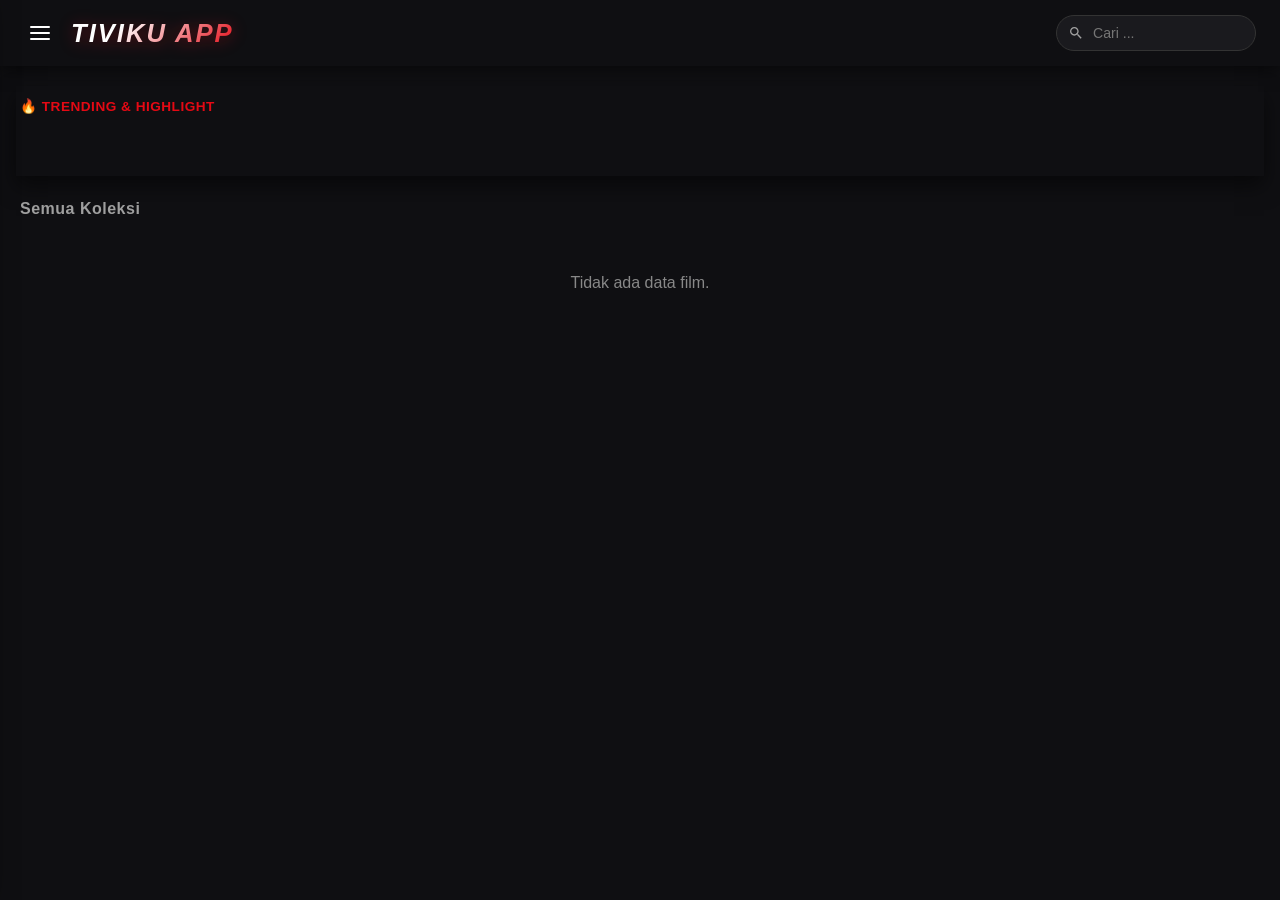
==== commit 3b4715ab: "Add files via upload" ====
--- a/index.html
+++ b/index.html
@@ -4,12 +4,14 @@
   <meta charset="UTF-8">
   <meta name="viewport" content="width=device-width, initial-scale=1.0">
   <title>tiviku app</title>
-  
+  <link rel="preconnect" href="https://raw.githubusercontent.com">
+  <link rel="dns-prefetch" href="https://raw.githubusercontent.com">
   <link rel="manifest" href="manifest.json">
   <meta name="theme-color" content="#0f0f12">
 
-  <!-- CDN HLS.js untuk pemutaran streaming -->
-  <script src="hls.js"></script>
+  <!-- CDN HLS.js & Dash.js untuk Pemutaran Otomatis (HLS & DASH) -->
+  <script src="https://cdn.jsdelivr.net/npm/hls.js@latest"></script>
+  <script src="https://cdnjs.cloudflare.com/ajax/libs/dashjs/4.7.4/dash.all.min.js"></script>
 
   <style>
     :root {
@@ -163,16 +165,6 @@
       display: block;
     }
 
-    /* CONTAINER IKLAN HEADER (320x50 - Key: 34b4bdc40ca17a93c33f191426c8b44e) */
-    .header-ad-container {
-      width: 100%;
-      display: flex;
-      justify-content: center;
-      background: rgba(15, 15, 18, 0.95);
-      padding: 6px 0;
-      border-top: 1px solid #222;
-    }
-
     /* DRAWER / SIDEBAR MENU */
     .drawer-overlay {
       display: none;
@@ -204,6 +196,8 @@
       transition: left 0.3s cubic-bezier(0.4, 0, 0.2, 1);
       display: flex;
       flex-direction: column;
+      will-change: transform;
+      transform: translateZ(0);
     }
 
     .drawer.active {
@@ -331,7 +325,7 @@
       border-color: rgba(229, 9, 20, 0.5);
     }
 
-    .drawer-item.active-koleksi {
+    .drawer-item.active-filter {
       border-color: var(--accent-color);
       background-color: rgba(229, 9, 20, 0.1);
       color: var(--accent-color);
@@ -357,6 +351,8 @@
       z-index: 950;
       justify-content: center;
       align-items: center;
+      will-change: transform;
+      transform: translateZ(0);
     }
 
     .modal.active {
@@ -408,8 +404,103 @@
 
     .container {
       max-width: 1280px;
-      margin: 24px auto;
+      margin: 20px auto;
       padding: 0 16px;
+    }
+
+    /* STICKY CAROUSEL SLIDER */
+    .carousel-container-sticky {
+      position: sticky;
+      top: 75px;
+      z-index: 50;
+      background-color: var(--bg-color);
+      padding: 12px 0;
+      margin-bottom: 24px;
+      box-shadow: 0 10px 20px rgba(0,0,0,0.5);
+    }
+
+    .carousel-section {
+      width: 100%;
+    }
+
+    .carousel-header-title {
+      font-size: 0.85rem;
+      font-weight: 700;
+      color: var(--accent-color);
+      letter-spacing: 0.5px;
+      text-transform: uppercase;
+      margin-bottom: 10px;
+      padding: 0 4px;
+    }
+
+    .carousel-wrapper {
+      width: 100%;
+      overflow-x: auto;
+      scroll-behavior: smooth;
+      scrollbar-width: none;
+      -ms-overflow-style: none;
+      border-radius: 10px;
+      scroll-snap-type: x mandatory;
+      padding: 20px calc(50% - 120px);
+    }
+
+    .carousel-wrapper::-webkit-scrollbar {
+      display: none;
+    }
+
+    .carousel-track {
+      display: flex;
+      gap: 16px;
+      width: max-content;
+      align-items: center;
+      will-change: transform;
+      transform: translateZ(0);
+    }
+
+    .carousel-card {
+      flex: 0 0 auto;
+      width: 240px;
+      aspect-ratio: 16 / 9;
+      position: relative;
+      border-radius: 10px;
+      overflow: hidden;
+      cursor: pointer;
+      border: 1px solid #24242a;
+      background-color: #121215;
+      scroll-snap-align: center;
+      transition: transform 0.3s ease, border-color 0.3s ease, box-shadow 0.3s ease;
+      transform: scale(0.85);
+      opacity: 0.6;
+    }
+
+    .carousel-card.is-center {
+      transform: scale(1.08);
+      border-color: var(--accent-color);
+      box-shadow: 0 8px 25px rgba(229, 9, 20, 0.5);
+      opacity: 1;
+      z-index: 5;
+    }
+
+    .carousel-card img {
+      width: 100%;
+      height: 100%;
+      object-fit: cover;
+      display: block;
+    }
+
+    .carousel-card-info {
+      position: absolute;
+      bottom: 0;
+      left: 0;
+      right: 0;
+      background: linear-gradient(transparent, rgba(0, 0, 0, 0.95));
+      padding: 8px 10px;
+      font-size: 0.75rem;
+      font-weight: 600;
+      color: #fff;
+      white-space: nowrap;
+      overflow: hidden;
+      text-overflow: ellipsis;
     }
 
     .section-info-bar {
@@ -440,10 +531,11 @@
       display: block;
     }
 
+    /* GRID FILM 3 KOLOM */
     .movie-grid {
       display: grid;
-      grid-template-columns: repeat(auto-fill, minmax(160px, 1fr));
-      gap: 20px;
+      grid-template-columns: repeat(3, 1fr);
+      gap: 12px;
       contain: content;
     }
 
@@ -465,21 +557,6 @@
     .movie-card:hover {
       transform: translateY(-4px);
       border-color: rgba(229, 9, 20, 0.6);
-    }
-
-    .ad-banner-card {
-      grid-column: 1 / -1;
-      background-color: var(--card-bg);
-      border: 1px dashed #333;
-      border-radius: 10px;
-      padding: 15px;
-      display: flex;
-      justify-content: center;
-      align-items: center;
-      min-height: 120px;
-      margin: 10px 0;
-      box-sizing: border-box;
-      overflow: hidden;
     }
 
     .poster-wrapper {
@@ -496,23 +573,62 @@
       width: 100%;
       height: 100%;
       object-fit: cover;
+      opacity: 0;
+      transition: opacity 0.3s ease-in;
+    }
+
+    .poster-wrapper img.loaded {
+      opacity: 1;
+    }
+
+    .language-badge {
+      position: absolute;
+      top: 3px;
+      left: 3px;
+      background-color: rgba(229, 9, 20, 0.9);
+      color: #fff;
+      font-size: 0.3rem;
+      font-weight: 700;
+      padding: 2px 4px;
+      border-radius: 4px;
+      text-transform: uppercase;
+      letter-spacing: 0.5px;
+      border: 1px solid rgba(255,255,255,0.15);
+      z-index: 2;
+    }
+
+    .country-badge {
+      position: absolute;
+      top: 3px;
+      right: 3px;
+      background-color: rgba(0, 0, 0, 0.75);
+      color: #fff;
+      font-size: 0.3rem;
+      font-weight: 700;
+      padding: 2px 4px;
+      border-radius: 4px;
+      text-transform: uppercase;
+      letter-spacing: 0.5px;
+      border: 1px solid rgba(255,255,255,0.15);
+      z-index: 2;
     }
 
     .duration-badge {
       position: absolute;
-      bottom: 8px;
-      right: 8px;
+      bottom: 6px;
+      right: 6px;
       background-color: rgba(0, 0, 0, 0.85);
       color: #fff;
-      font-size: 0.72rem;
+      font-size: 0.65rem;
       font-weight: 600;
-      padding: 3px 7px;
+      padding: 2px 5px;
       border-radius: 4px;
       border: 1px solid rgba(255,255,255,0.1);
+      z-index: 2;
     }
 
     .movie-info {
-      padding: 12px;
+      padding: 8px 10px;
       flex-grow: 1;
       display: flex;
       flex-direction: column;
@@ -520,11 +636,11 @@
     }
 
     .movie-title {
-      font-size: 0.88rem;
+      font-size: 0.82rem;
       font-weight: 600;
-      line-height: 1.35;
+      line-height: 1.3;
       display: -webkit-box;
-      -webkit-line-clamp: 2;
+      -webkit-line-clamp: 3;
       -webkit-box-orient: vertical;
       overflow: hidden;
       color: #e0e0e0;
@@ -543,6 +659,8 @@
       overflow-y: auto;
       scrollbar-width: none;
       -ms-overflow-style: none;
+      will-change: transform;
+      transform: translateZ(0);
     }
 
     .player-modal.active {
@@ -610,6 +728,34 @@
       object-position: 50% 50%;
       transform: none;
       transition: transform 0.2s ease, object-fit 0.2s ease;
+    }
+
+    .custom-subtitle-overlay {
+      position: absolute;
+      bottom: 13px;
+      left: 20px;
+      right: 20px;
+      text-align: center;
+      z-index: 25;
+      pointer-events: none;
+      font-family: 'Segoe UI', Tahoma, Geneva, Verdana, sans-serif;
+      font-size: 1.2rem;
+      font-weight: 600;
+      color: #ffffff;
+      line-height: 1.3;
+      text-shadow: 1px 1px 3px rgba(0, 0, 0, 0.9), 
+                   -1px -1px 3px rgba(0, 0, 0, 0.9), 
+                   1px -1px 3px rgba(0, 0, 0, 0.9), 
+                   -1px 1px 3px rgba(0, 0, 0, 0.9);
+    }
+
+    @media (max-width: 600px) {
+      .custom-subtitle-overlay {
+        font-size: 0.75rem;
+        bottom: 6px;
+        left: 10px;
+        right: 10px;
+      }
     }
 
     .video-spinner {
@@ -636,6 +782,88 @@
       to { transform: translate(-50%, -50%) rotate(360deg); }
     }
 
+    .next-episode-overlay {
+      position: absolute;
+      bottom: 70px;
+      right: 20px;
+      background: rgba(20, 20, 25, 0.92);
+      border: 1px solid rgba(229, 9, 20, 0.6);
+      border-radius: 10px;
+      padding: 14px 18px;
+      z-index: 50;
+      display: none;
+      flex-direction: column;
+      gap: 8px;
+      min-width: 240px;
+      box-shadow: 0 8px 24px rgba(0,0,0,0.8);
+      backdrop-filter: blur(6px);
+      animation: fadeInNext 0.3s ease;
+    }
+
+    .next-episode-overlay.active {
+      display: flex;
+    }
+
+    @keyframes fadeInNext {
+      from { opacity: 0; transform: translateY(10px); }
+      to { opacity: 1; transform: translateY(0); }
+    }
+
+    .next-label {
+      font-size: 0.75rem;
+      color: var(--text-secondary);
+      text-transform: uppercase;
+      letter-spacing: 0.5px;
+    }
+
+    .next-episode-title {
+      font-size: 0.85rem;
+      font-weight: 600;
+      color: #fff;
+      display: -webkit-box;
+      -webkit-line-clamp: 1;
+      -webkit-box-orient: vertical;
+      overflow: hidden;
+    }
+
+    .next-episode-actions {
+      display: flex;
+      gap: 8px;
+      margin-top: 4px;
+    }
+
+    .next-btn-play {
+      background-color: var(--accent-color);
+      color: white;
+      border: none;
+      padding: 5px 12px;
+      border-radius: 6px;
+      font-size: 0.78rem;
+      font-weight: 600;
+      cursor: pointer;
+      transition: background 0.2s;
+    }
+
+    .next-btn-play:hover {
+      background-color: var(--accent-hover);
+    }
+
+    .next-btn-cancel {
+      background: rgba(255,255,255,0.1);
+      color: #ccc;
+      border: none;
+      padding: 5px 10px;
+      border-radius: 6px;
+      font-size: 0.78rem;
+      cursor: pointer;
+      transition: background 0.2s, color 0.2s;
+    }
+
+    .next-btn-cancel:hover {
+      background: rgba(255,255,255,0.2);
+      color: #fff;
+    }
+
     .player-logo {
       position: absolute;
       bottom: 305px;
@@ -822,37 +1050,156 @@
       font-family: monospace;
     }
 
-    .player-details {
+    .player-details-row {
       padding: 12px 16px 0 16px;
-      color: #fff;
       width: 100%;
+      display: flex;
+      flex-direction: column;
+      gap: 12px;
+    }
+
+    .player-title-container {
+      background: transparent;
+      border: none;
+      padding: 4px 0;
+      cursor: pointer;
+      user-select: none;
+    }
+
+    .player-title-header {
       display: flex;
       justify-content: space-between;
       align-items: center;
       gap: 15px;
-      flex-wrap: wrap;
     }
 
     .player-title {
-      font-size: 1.1rem;
+      font-size: 1.05rem;
       font-weight: 700;
       color: #ffffff;
       letter-spacing: 0.5px;
+      display: -webkit-box;
+      -webkit-line-clamp: 1;
+      -webkit-box-orient: vertical;
+      overflow: hidden;
+      transition: -webkit-line-clamp 0.2s ease;
+    }
+
+    .player-title-container.open .player-title {
+      -webkit-line-clamp: unset;
+      white-space: normal;
+    }
+
+    .player-title-arrow {
+      font-size: 0.65rem;
+      color: var(--accent-color);
+      transition: transform 0.2s ease;
+      flex-shrink: 0;
+    }
+
+    .player-title-container.open .player-title-arrow {
+      transform: rotate(180deg);
+    }
+
+    .player-kilasan-box {
+      margin-top: 8px;
+      padding-top: 10px;
+      padding-right: 6px;
+      border-top: 1px solid #2a2a30;
+      font-size: 0.88rem;
+      color: var(--text-secondary);
+      line-height: 1.6;
+      display: none;
+      max-height: 150px;
+      overflow-y: auto;
+      scrollbar-width: thin;
+      scrollbar-color: #333 transparent;
+    }
+
+    .player-kilasan-box::-webkit-scrollbar {
+      display: block;
+      width: 4px;
+    }
+    .player-kilasan-box::-webkit-scrollbar-track {
+      background: rgba(0,0,0,0.1);
+      border-radius: 4px;
+    }
+    .player-kilasan-box::-webkit-scrollbar-thumb {
+      background: #333;
+      border-radius: 4px;
+    }
+    .player-kilasan-box::-webkit-scrollbar-thumb:hover {
+      background: var(--accent-color);
+    }
+
+    .player-title-container.open .player-kilasan-box {
+      display: block;
+    }
+
+    /* PILIHAN EPISODE SERIAL */
+    .series-episode-section {
+      margin-top: 16px;
+      display: none;
+      flex-direction: column;
+      gap: 10px;
+      width: 100%;
+    }
+
+    .series-episode-section.active {
+      display: flex;
+    }
+
+    .series-episode-header {
+      font-size: 0.85rem;
+      font-weight: 700;
+      color: var(--accent-color);
+      text-transform: uppercase;
+      letter-spacing: 0.5px;
+    }
+
+    .series-episode-track {
+      display: flex;
+      gap: 8px;
+      overflow-x: auto;
+      padding-bottom: 6px;
+      scrollbar-width: thin;
+      scrollbar-color: #333 transparent;
+    }
+
+    .series-episode-track::-webkit-scrollbar {
+      height: 4px;
+    }
+    .series-episode-track::-webkit-scrollbar-thumb {
+      background: #333;
+      border-radius: 4px;
+    }
+    .series-episode-track::-webkit-scrollbar-thumb:hover {
+      background: var(--accent-color);
+    }
+
+    .episode-chip {
+      flex: 0 0 auto;
+      background: #1a1a1e;
+      border: 1px solid #2a2a30;
+      color: var(--text-color);
+      padding: 8px 14px;
+      border-radius: 8px;
+      font-size: 0.82rem;
+      font-weight: 600;
+      cursor: pointer;
+      transition: background 0.2s, border-color 0.2s, color 0.2s;
       white-space: nowrap;
-      overflow: hidden;
-      text-overflow: ellipsis;
-      max-width: 60%;
-    }
-
-    /* WADAH IKLAN SAAT NONTON FILM (Landscape Mode / HP Diam) */
-    .player-ad-wrapper {
-      width: 100%;
-      display: flex;
-      justify-content: center;
-      align-items: center;
-      padding: 10px 16px 0 16px;
-      box-sizing: border-box;
-      background: transparent;
+    }
+
+    .episode-chip:hover {
+      background: #25252b;
+      border-color: rgba(229, 9, 20, 0.5);
+    }
+
+    .episode-chip.active-episode {
+      background: rgba(229, 9, 20, 0.15);
+      border-color: var(--accent-color);
+      color: var(--accent-color);
     }
 
     .recommendation-header {
@@ -873,8 +1220,11 @@
 
     @media (max-width: 600px) {
       .movie-grid {
-        grid-template-columns: repeat(auto-fill, minmax(130px, 1fr));
-        gap: 12px;
+        grid-template-columns: repeat(3, 1fr);
+        gap: 8px;
+      }
+      .carousel-card {
+        width: 190px;
       }
       .search-box {
         width: 100%;
@@ -892,18 +1242,16 @@
         bottom: 172px;
         left: 8px;
       }
-      .player-details {
-        flex-direction: column;
-        align-items: flex-start;
-        gap: 10px;
-      }
-      .player-title {
-        max-width: 100%;
+      .next-episode-overlay {
+        bottom: 60px;
+        right: 10px;
+        left: 10px;
+        min-width: unset;
       }
     }
   </style>
 </head>
-<body oncontextmenu="return false;">
+<body>
 
   <!-- LAYOUT ERROR OFFLINE -->
   <div id="offlineErrorContainer" style="display: none; position: fixed; top: 0; left: 0; width: 100%; height: 100vh; background-color: #0f0f12; z-index: 99999; flex-direction: column; justify-content: center; align-items: center; text-align: center; padding: 20px;">
@@ -915,60 +1263,53 @@
   <!-- Header -->
   <header>
     <div class="header-left">
-      <button class="hamburger-btn" onclick="toggleDrawer()" title="Menu">
+      <button class="hamburger-btn" id="hamburgerBtn" title="Menu">
         <svg viewBox="0 0 24 24" width="24" height="24" stroke="currentColor" stroke-width="2" fill="none" stroke-linecap="round" stroke-linejoin="round"><line x1="3" y1="12" x2="21" y2="12"></line><line x1="3" y1="6" x2="21" y2="6"></line><line x1="3" y1="18" x2="21" y2="18"></line></svg>
       </button>
-      <div class="logo-title" onclick="resetFilter()">tiviku app</div>
+      <div class="logo-title" id="logoTitle">tiviku app</div>
     </div>
     
     <div class="header-actions">
       <div class="search-wrapper">
-        <svg class="search-icon" viewBox="0 0 24 24" onclick="triggerSearch()"><path d="M15.5 14h-.79l-.28-.27C15.41 12.59 16 11.11 16 9.5 16 5.91 13.09 3 9.5 3S3 5.91 3 9.5 5.91 16 9.5 16c1.61 0 3.09-.59 4.23-1.57l.27.28v.79l5 4.99L20.49 19l-4.99-5zm-6 0C7.01 14 5 11.99 5 9.5S7.01 5 9.5 5 14 7.01 14 9.5 11.99 14 9.5 14z"/></svg>
+        <svg class="search-icon searchTriggerBtn" viewBox="0 0 24 24"><path d="M15.5 14h-.79l-.28-.27C15.41 12.59 16 11.11 16 9.5 16 5.91 13.09 3 9.5 3S3 5.91 3 9.5 5.91 16 9.5 16c1.61 0 3.09-.59 4.23-1.57l.27.28v.79l5 4.99L20.49 19l-4.99-5zm-6 0C7.01 14 5 11.99 5 9.5S7.01 5 9.5 5 14 7.01 14 9.5 11.99 14 9.5 14z"/></svg>
         <input type="text" id="searchInput" class="search-box" placeholder="Cari ...">
-        <button id="searchClearBtn" class="search-clear-btn" onclick="clearSearchInput()">✕</button>
+        <button id="searchClearBtn" class="search-clear-btn">✕</button>
       </div>
     </div>
   </header>
 
-  <!-- Iklan Banner Header (320x50 - Key: 34b4bdc40ca17a93c33f191426c8b44e) -->
-  <div class="header-ad-container">
-    <script type="text/javascript">
-      atOptions = {
-        'key' : '34b4bdc40ca17a93c33f191426c8b44e',
-        'format' : 'iframe',
-        'height' : 50,
-        'width' : 320,
-        'params' : {}
-      };
-    </script>
-    <script type="text/javascript" src="https://www.highperformanceformat.com/34b4bdc40ca17a93c33f191426c8b44e/invoke.js"></script>
-  </div>
-
   <!-- Drawer / Sidebar Menu -->
-  <div id="drawerOverlay" class="drawer-overlay" onclick="toggleDrawer()"></div>
+  <div id="drawerOverlay" class="drawer-overlay"></div>
   <div id="appDrawer" class="drawer">
     <div class="drawer-header">
       <div class="drawer-title">Menu Utama</div>
-      <button class="drawer-close" onclick="toggleDrawer()">✕</button>
+      <button class="drawer-close" id="drawerCloseBtn">✕</button>
     </div>
     <div class="drawer-content">
       
       <div class="drawer-section">
-        <details>
+        <details id="detailsKoleksi">
           <summary class="drawer-section-title">Kategori</summary>
           <div id="drawerKoleksiList" class="drawer-dropdown-content"></div>
         </details>
       </div>
 
       <div class="drawer-section">
+        <details id="detailsTahun">
+          <summary class="drawer-section-title">Tahun</summary>
+          <div id="drawerTahunList" class="drawer-dropdown-content"></div>
+        </details>
+      </div>
+
+      <div class="drawer-section">
         <div class="drawer-section-title" style="cursor: default; pointer-events: none;">Informasi</div>
-        <button class="drawer-item" onclick="toggleDrawer(); showAppInfo();" style="justify-content: flex-start; gap: 10px;">
+        <button class="drawer-item" id="aboutAppBtn" style="justify-content: flex-start; gap: 10px;">
           <span>ℹ️</span> Tentang Aplikasi
         </button>
       </div>
     </div>
     <div class="drawer-footer">
-      tiviku v2.5 &bull; by,C
+      tiviku v3.1 &bull; by,C
     </div>
   </div>
 
@@ -978,16 +1319,28 @@
       <h3 id="customAlertTitle">Informasi</h3>
       <p id="customAlertMessage" style="font-size: 0.9rem; color: var(--text-secondary); line-height: 1.5;"></p>
       <div class="modal-buttons" id="customAlertButtons">
-        <button class="btn" onclick="closeCustomAlert()">OK</button>
+        <button class="btn" id="customAlertOkBtn">OK</button>
       </div>
     </div>
   </div>
 
-  <!-- Grid Utama -->
+  <!-- Container Utama Beranda -->
   <div class="container">
+    
+    <!-- STICKY CAROUSEL SLIDER HIGHLIGHT -->
+    <div class="carousel-container-sticky">
+      <div class="carousel-section" id="carouselSection">
+        <div class="carousel-header-title">🔥 Trending & Highlight</div>
+        <div class="carousel-wrapper" id="carouselWrapper">
+          <div class="carousel-track" id="carouselTrack"></div>
+        </div>
+      </div>
+    </div>
+
+    <!-- Info & Grid Film Utama -->
     <div class="section-info-bar">
       <span id="currentFilterTitle" class="current-filter-title">Semua Koleksi</span>
-      <button id="resetFilterBtn" class="reset-filter-btn" onclick="resetFilter()">Tampilkan Semua ✕</button>
+      <button id="resetFilterBtn" class="reset-filter-btn">Tampilkan Semua ✕</button>
     </div>
     <div id="movieGrid" class="movie-grid"></div>
   </div>
@@ -999,8 +1352,23 @@
       <div class="sticky-player-wrapper">
         <div class="video-container show-controls" id="videoContainer">
           <div class="video-wrapper">
-            <video id="videoPlayer" playsinline></video>
+            <video id="videoPlayer" playsinline crossorigin="anonymous"></video>
             <div class="video-spinner" id="videoSpinner"></div>
+          </div>
+
+          <!-- Div Kustom Subtitle -->
+          <div class="custom-subtitle-overlay" id="customSubtitleOverlay"></div>
+
+          <!-- Next Episode Overlay -->
+          <div class="next-episode-overlay" id="nextEpisodeOverlay">
+            <div class="next-episode-content">
+              <span class="next-label">Episode Berikutnya</span>
+              <div class="next-episode-title" id="nextEpisodeTitle">Judul Episode Berikutnya</div>
+              <div class="next-episode-actions">
+                <button class="next-btn-play" id="nextBtnPlay">Putar Sekarang</button>
+                <button class="next-btn-cancel" id="nextBtnCancel">Batal</button>
+              </div>
+            </div>
           </div>
 
           <img src="https://i.imgur.com/KsWH0uL.png" alt="Tiviku Logo" class="player-logo">
@@ -1033,30 +1401,30 @@
           </div>
         </div>
         
-        <div class="player-details">
-          <span id="playingTitle" class="player-title"></span>
-          <div class="search-wrapper">
-            <svg class="search-icon" viewBox="0 0 24 24" onclick="triggerSearch()"><path d="M15.5 14h-.79l-.28-.27C15.41 12.59 16 11.11 16 9.5 16 5.91 13.09 3 9.5 3S3 5.91 3 9.5 5.91 16 9.5 16c1.61 0 3.09-.59 4.23-1.57l.27.28v.79l5 4.99L20.49 19l-4.99-5zm-6 0C7.01 14 5 11.99 5 9.5S7.01 5 9.5 5 14 7.01 14 9.5 11.99 14 9.5 14z"/></svg>
-            <input type="text" id="playerSearchInput" class="search-box" placeholder="Cari ...">
-            <button id="playerSearchClearBtn" class="search-clear-btn" onclick="clearSearchInput()">✕</button>
+        <!-- Bagian Judul Interaktif -->
+        <div class="player-details-row">
+          <div class="player-title-container" id="playerTitleContainer" data-has-kilasan="false">
+            <div class="player-title-header">
+              <span id="playingTitle" class="player-title"></span>
+              <span class="player-title-arrow" id="playerTitleArrow">▼</span>
+            </div>
+            <div class="player-kilasan-box" id="playingKilasanText"></div>
+          </div>
+
+          <!-- Pilihan Episode Serial -->
+          <div class="series-episode-section" id="seriesEpisodeSection">
+            <div class="series-episode-header">Pilih Episode Serial</div>
+            <div class="series-episode-track" id="seriesEpisodeTrack"></div>
+          </div>
+
+          <div class="search-wrapper" style="width: 100%;">
+            <svg class="search-icon searchTriggerBtn" viewBox="0 0 24 24"><path d="M15.5 14h-.79l-.28-.27C15.41 12.59 16 11.11 16 9.5 16 5.91 13.09 3 9.5 3S3 5.91 3 9.5 5.91 16 9.5 16c1.61 0 3.09-.59 4.23-1.57l.27.28v.79l5 4.99L20.49 19l-4.99-5zm-6 0C7.01 14 5 11.99 5 9.5S7.01 5 9.5 5 14 7.01 14 9.5 11.99 14 9.5 14z"/></svg>
+            <input type="text" id="playerSearchInput" class="search-box" placeholder="Cari di rekomendasi ..." style="width: 100%;">
+            <button id="playerSearchClearBtn" class="search-clear-btn">✕</button>
           </div>
         </div>
 
-        <!-- Wadah Iklan Saat Nonton Film (Banner 468x60 - Key: 37df383d15d7f772f52ce0a07acdcb26 / atau 320x50 - Key: 07ec82fdf6989af1b3035f505091411c) -->
-        <div class="player-ad-wrapper">
-          <script type="text/javascript">
-            atOptions = {
-              'key' : '07ec82fdf6989af1b3035f505091411c',
-              'format' : 'iframe',
-              'height' : 50,
-              'width' : 320,
-              'params' : {}
-            };
-          </script>
-          <script type="text/javascript" src="https://www.highperformanceformat.com/07ec82fdf6989af1b3035f505091411c/invoke.js"></script>
-        </div>
       </div>
-
       <div class="recommendation-header">Rekomendasi film lainnya</div>
       <div class="player-recommendations-wrapper">
         <div id="playerMovieGrid" class="movie-grid"></div>
@@ -1081,12 +1449,6 @@
       location.reload();
     });
 
-    const allowedDomain = ""; 
-    if (window.location.hostname !== "localhost" && window.location.hostname !== "127.0.0.1" && !window.location.hostname.endsWith(allowedDomain)) {
-      document.body.innerHTML = "<h1 style='color:white;text-align:center;margin-top:20vh;'>Website tidak sah atau telah dicuri!</h1>";
-      throw new Error("Unauthorized domain");
-    }
-
     const SECURE_KEY_BASE64 = "sFVdj5Nkt4n9Pbe+xuo70g==";
 
     function _decode(_0x3c21) {
@@ -1103,22 +1465,72 @@
     const customAlertMessage = document.getElementById('customAlertMessage');
     const customAlertButtons = document.getElementById('customAlertButtons');
 
-    function showCustomAlert(title, message, buttonsHtml = '<button class="btn" onclick="closeCustomAlert()">OK</button>') {
+    function showCustomAlert(title, message, buttonsHtml = '<button class="btn" id="customAlertOkBtnDynamic">OK</button>') {
       customAlertTitle.innerText = title;
       customAlertMessage.innerHTML = message;
       customAlertButtons.innerHTML = buttonsHtml;
       customAlertModal.classList.add('active');
+      
+      const dynamicOk = document.getElementById('customAlertOkBtnDynamic');
+      if (dynamicOk) {
+        dynamicOk.addEventListener('click', closeCustomAlert);
+      }
     }
 
     function closeCustomAlert() {
       customAlertModal.classList.remove('active');
     }
 
+    const staticOkBtn = document.getElementById('customAlertOkBtn');
+    if (staticOkBtn) {
+      staticOkBtn.addEventListener('click', closeCustomAlert);
+    }
+
     let currentData = [];
     let displayData = [];
-    let currentKoleksiFilter = null;
+    let activeFilterType = null;
+    let activeFilterValue = null;
     let pendingMovieData = null;
-    let lastAdShownTime = 0;
+    let userCancelledNextEpisode = false;
+    let carouselInterval = null;
+
+    let renderedItemCount = 0;
+    const ITEMS_PER_BATCH = 24;
+    let currentActiveRenderList = [];
+
+    const imageObserver = new IntersectionObserver((entries, observer) => {
+      entries.forEach(entry => {
+        if (entry.isIntersecting) {
+          const img = entry.target;
+          img.src = img.dataset.src;
+          img.onload = () => img.classList.add('loaded');
+          observer.unobserve(img);
+        }
+      });
+    }, {
+      rootMargin: '200px 0px',
+      threshold: 0.01
+    });
+
+    const infiniteScrollObserver = new IntersectionObserver((entries) => {
+      entries.forEach(entry => {
+        if (entry.isIntersecting) {
+          loadMoreBatchMovies();
+        }
+      });
+    }, {
+      rootMargin: '400px 0px',
+      threshold: 0.01
+    });
+
+    const sentinelEl = document.createElement('div');
+    sentinelEl.style.width = '100%';
+    sentinelEl.style.height = '20px';
+
+    const nextEpisodeOverlay = document.getElementById('nextEpisodeOverlay');
+    const nextEpisodeTitle = document.getElementById('nextEpisodeTitle');
+    const nextBtnPlay = document.getElementById('nextBtnPlay');
+    const nextBtnCancel = document.getElementById('nextBtnCancel');
 
     const movieGrid = document.getElementById('movieGrid');
     const playerMovieGrid = document.getElementById('playerMovieGrid');
@@ -1129,6 +1541,7 @@
 
     const playerModal = document.getElementById('playerModal');
     const drawerKoleksiList = document.getElementById('drawerKoleksiList');
+    const drawerTahunList = document.getElementById('drawerTahunList');
     const currentFilterTitle = document.getElementById('currentFilterTitle');
     const resetFilterBtn = document.getElementById('resetFilterBtn');
     
@@ -1136,6 +1549,7 @@
     let videoPlayer = document.getElementById('videoPlayer');
     const videoSpinner = document.getElementById('videoSpinner');
     const playingTitle = document.getElementById('playingTitle');
+    const customSubtitleOverlay = document.getElementById('customSubtitleOverlay');
     
     const seekLeft = document.getElementById('seekLeft');
     const seekRight = document.getElementById('seekRight');
@@ -1153,6 +1567,23 @@
 
     const appDrawer = document.getElementById('appDrawer');
     const drawerOverlay = document.getElementById('drawerOverlay');
+    const hamburgerBtn = document.getElementById('hamburgerBtn');
+    const drawerCloseBtn = document.getElementById('drawerCloseBtn');
+    const logoTitle = document.getElementById('logoTitle');
+    const aboutAppBtn = document.getElementById('aboutAppBtn');
+    const playerTitleContainer = document.getElementById('playerTitleContainer');
+
+    const detailsKoleksi = document.getElementById('detailsKoleksi');
+    const detailsTahun = document.getElementById('detailsTahun');
+
+    if (detailsKoleksi && detailsTahun) {
+      detailsKoleksi.addEventListener('toggle', function() {
+        if (this.open) detailsTahun.open = false;
+      });
+      detailsTahun.addEventListener('toggle', function() {
+        if (this.open) detailsKoleksi.open = false;
+      });
+    }
 
     let hls = null;
     let controlsTimeout = null;
@@ -1164,15 +1595,36 @@
     let currentTapSide = null;
     let resetAccumulatedTimeout = null;
 
+    document.addEventListener("visibilitychange", () => {
+      if (document.hidden) {
+        if (carouselInterval) clearInterval(carouselInterval);
+      } else {
+        const wrapper = document.getElementById('carouselWrapper');
+        if (wrapper) startCarouselAutoScroll(wrapper);
+      }
+    });
+
     function toggleDrawer() {
       appDrawer.classList.toggle('active');
       drawerOverlay.classList.toggle('active');
     }
 
+    if (hamburgerBtn) hamburgerBtn.addEventListener('click', toggleDrawer);
+    if (drawerCloseBtn) drawerCloseBtn.addEventListener('click', toggleDrawer);
+    if (drawerOverlay) drawerOverlay.addEventListener('click', toggleDrawer);
+    if (logoTitle) logoTitle.addEventListener('click', resetFilter);
+
+    if (aboutAppBtn) {
+      aboutAppBtn.addEventListener('click', () => {
+        toggleDrawer();
+        showAppInfo();
+      });
+    }
+
     function showAppInfo() {
       showCustomAlert(
         "Tentang Aplikasi",
-        "<b>tiviku v2.5</b><br>"
+        "<b>tiviku v3.1<br>aplikasi streaming film gratis!!</b><br>"
       );
     }
 
@@ -1180,18 +1632,19 @@
       try {
         const response = await fetch('notification.json?t=' + new Date().getTime());
         if (!response.ok) return;
-        
         const notif = await response.json();
-        
         if (notif.active) {
           const lastReadId = localStorage.getItem('last_read_notif_id');
-          
           if (lastReadId !== notif.id) {
             showCustomAlert(
               notif.title,
               notif.message,
-              `<button class="btn" onclick="markNotifAsRead('${notif.id}')">Mengerti</button>`
+              `<button class="btn" id="notifReadBtn">Mengerti</button>`
             );
+            const notifReadBtn = document.getElementById('notifReadBtn');
+            if (notifReadBtn) {
+              notifReadBtn.addEventListener('click', () => markNotifAsRead(notif.id));
+            }
           }
         }
       } catch (error) {
@@ -1313,7 +1766,7 @@
     }
 
     function updateScrubbing(e) {
-      if (!videoPlayer || !videoPlayer.duration) return;
+      if (!videoPlayer || !videoPlayer.duration || !isFinite(videoPlayer.duration)) return;
 
       const rect = progressBar.getBoundingClientRect();
       const clientX = e.clientX || (e.touches && e.touches[0].clientX);
@@ -1360,159 +1813,311 @@
     progressBar.addEventListener('mousemove', (e) => { if (!isScrubbing) updateScrubbing(e); });
     progressBar.addEventListener('mouseleave', () => { if (!isScrubbing) previewBox.classList.remove('active'); });
 
-    function renderMoviesTo(data, targetContainer, includeAds = false) {
+    function updateCarouselActiveCard() {
+      const wrapper = document.getElementById('carouselWrapper');
+      const cards = wrapper.querySelectorAll('.carousel-card');
+      const wrapperRect = wrapper.getBoundingClientRect();
+      const wrapperCenter = wrapperRect.left + wrapperRect.width / 2;
+
+      let closestCard = null;
+      let minDistance = Infinity;
+
+      cards.forEach(card => {
+        const cardRect = card.getBoundingClientRect();
+        const cardCenter = cardRect.left + cardRect.width / 2;
+        const distance = Math.abs(wrapperCenter - cardCenter);
+
+        if (distance < minDistance) {
+          minDistance = distance;
+          closestCard = card;
+        }
+      });
+
+      cards.forEach(card => card.classList.remove('is-center'));
+      if (closestCard) {
+        closestCard.classList.add('is-center');
+      }
+    }
+
+    function renderCarousel(data) {
+      const track = document.getElementById('carouselTrack');
+      const wrapper = document.getElementById('carouselWrapper');
+      if (!track || !data || data.length === 0) return;
+
+      track.innerHTML = '';
+      const highlights = shuffleArray(data).slice(0, 10);
+
+      highlights.forEach(movie => {
+        const card = document.createElement('div');
+        card.className = 'carousel-card';
+
+        let prefixTitle = '';
+        if (movie.episode !== undefined && movie.episode !== null && movie.episode !== '') {
+          prefixTitle = `Ep. ${movie.episode} `;
+        }
+        let rawTitle = movie.ttl || 'Tanpa Judul';
+        let displayTitle = `${prefixTitle}${rawTitle}`;
+
+        card.innerHTML = `
+          <img src="${movie.logo || ''}" alt="${movie.ttl}" onerror="this.src='https://via.placeholder.com/320x180?text=No+Banner'">
+          <div class="carousel-card-info">${displayTitle}</div>
+        `;
+
+        card.addEventListener('click', () => playMovie(movie));
+        track.appendChild(card);
+      });
+
+      wrapper.removeEventListener('scroll', updateCarouselActiveCard);
+      wrapper.addEventListener('scroll', updateCarouselActiveCard);
+      setTimeout(updateCarouselActiveCard, 100);
+
+      startCarouselAutoScroll(wrapper);
+    }
+
+    function startCarouselAutoScroll(wrapper) {
+      if (!wrapper) return;
+      if (carouselInterval) clearInterval(carouselInterval);
+
+      carouselInterval = setInterval(() => {
+        const scrollStep = 256;
+        if (wrapper.scrollLeft + wrapper.clientWidth >= wrapper.scrollWidth - 10) {
+          wrapper.scrollTo({ left: 0, behavior: 'smooth' });
+        } else {
+          wrapper.scrollBy({ left: scrollStep, behavior: 'smooth' });
+        }
+        setTimeout(updateCarouselActiveCard, 300);
+      }, 3500);
+
+      wrapper.addEventListener('mouseenter', () => clearInterval(carouselInterval));
+      wrapper.addEventListener('mouseleave', () => startCarouselAutoScroll(wrapper));
+      wrapper.addEventListener('touchstart', () => clearInterval(carouselInterval), { passive: true });
+    }
+
+    function renderMoviesTo(data, targetContainer) {
+      currentActiveRenderList = data;
+      renderedItemCount = 0;
       targetContainer.innerHTML = '';
+
       if (!data || data.length === 0) {
         targetContainer.innerHTML = '<p style="grid-column: 1/-1; text-align: center; color: #888; padding: 40px 0;">Tidak ada data film.</p>';
         return;
       }
 
+      loadMoreBatchMoviesTo(targetContainer);
+    }
+
+    function loadMoreBatchMoviesTo(targetContainer) {
+      const startIndex = renderedItemCount;
+      const endIndex = Math.min(startIndex + ITEMS_PER_BATCH, currentActiveRenderList.length);
+      
+      if (startIndex >= currentActiveRenderList.length) return;
+
       const fragment = document.createDocumentFragment();
-      data.forEach((movie, index) => {
+      for (let i = startIndex; i < endIndex; i++) {
+        const movie = currentActiveRenderList[i];
         const card = document.createElement('div');
         card.className = 'movie-card';
+        
+        const bahasaBadge = movie.bahasa ? `<span class="language-badge">${movie.bahasa}</span>` : '';
+        const negaraBadge = movie.negara ? `<span class="country-badge">${movie.negara}</span>` : '';
+        
+        let prefixTitle = '';
+        if (movie.episode !== undefined && movie.episode !== null && movie.episode !== '') {
+          prefixTitle = `Ep. ${movie.episode} `;
+        }
+
+        let rawTitle = movie.ttl || 'Tanpa Judul';
+        let displayTitle = movie.bahasa ? `${prefixTitle}${rawTitle} [${movie.bahasa}]` : `${prefixTitle}${rawTitle}`;
+
         card.innerHTML = `
           <div class="poster-wrapper">
-            <img src="${movie.logo || ''}" alt="${movie.ttl}" loading="lazy" decoding="async" onerror="this.src='https://via.placeholder.com/150x210?text=No+Image'">
+            <img data-src="${movie.logo || ''}" alt="${movie.ttl}" decoding="async" onerror="this.src='https://via.placeholder.com/150x210?text=No+Image'">
+            ${bahasaBadge}
+            ${negaraBadge}
             <span class="duration-badge">${movie.dur || 'N/A'}</span>
           </div>
           <div class="movie-info">
-            <div class="movie-title">${movie.ttl || 'Tanpa Judul'}</div>
+            <div class="movie-title">${displayTitle}</div>
           </div>
         `;
-        card.onclick = () => playMovie(movie);
+        
+        const imgElement = card.querySelector('img');
+        imageObserver.observe(imgElement);
+
+        card.addEventListener('click', () => playMovie(movie));
         fragment.appendChild(card);
-
-        function createAdCard(keyId, width, height) {
-          const adCard = document.createElement('div');
-          adCard.className = 'ad-banner-card';
-          
-          const iframe = document.createElement('iframe');
-          iframe.width = width;
-          iframe.height = height;
-          iframe.style.cssText = `border: none; overflow: hidden; width: 100%; max-width: ${width}px; height: ${height}px; background: transparent;`;
-          iframe.scrolling = 'no';
-          
-          iframe.srcdoc = `
-            <!DOCTYPE html>
-            <html>
-            <head>
-              <style>
-                body {
-                  margin: 0;
-                  padding: 0;
-                  display: flex;
-                  justify-content: center;
-                  align-items: center;
-                  background: transparent;
-                  overflow: hidden;
-                }
-              </style>
-            </head>
-            <body>
-              <script type="text/javascript">
-                atOptions = {
-                  'key' : '${keyId}',
-                  'format' : 'iframe',
-                  'height' : ${height},
-                  'width' : ${width},
-                  'params' : {}
-                };
-              <\/script>
-              <script type="text/javascript" src="https://www.highperformanceformat.com/${keyId}/invoke.js"><\/script>
-            </body>
-            </html>
-          `;
-          
-          adCard.appendChild(iframe);
-          return adCard;
+      }
+
+      renderedItemCount = endIndex;
+      targetContainer.appendChild(fragment);
+
+      if (targetContainer === movieGrid) {
+        infiniteScrollObserver.unobserve(sentinelEl);
+        if (renderedItemCount < currentActiveRenderList.length) {
+          targetContainer.appendChild(sentinelEl);
+          infiniteScrollObserver.observe(sentinelEl);
         }
-
-        // Menyisipkan Iklan Banner 300x250 (Key: 860bb1a2ada410323267313554915298) pada indeks ke-5
-        if (includeAds && index === 5) {
-          fragment.appendChild(createAdCard('860bb1a2ada410323267313554915298', 300, 250));
-        }
-
-        // Menyisipkan Iklan Banner 300x250 (Key: 320fbeda84412a4babbc0de0ead72961) pada indeks ke-11
-        if (includeAds && index === 11) {
-          fragment.appendChild(createAdCard('320fbeda84412a4babbc0de0ead72961', 300, 250));
+      }
+    }
+
+    function loadMoreBatchMovies() {
+      loadMoreBatchMoviesTo(movieGrid);
+      loadMoreBatchMoviesTo(playerMovieGrid);
+    }
+
+    function renderMovies(data) {
+      renderMoviesTo(data, movieGrid);      
+      renderMoviesTo(data, playerMovieGrid); 
+    }
+
+    function buildDrawerMenus(data) {
+      drawerKoleksiList.innerHTML = '';
+      const koleksiMap = new Map();
+
+      data.forEach(item => {
+        if (item.koleksi && item.koleksi.trim() !== "") {
+          let koleksiName = item.koleksi.trim();
+          if (item.bahasa && item.bahasa.trim() !== "") {
+            koleksiName = `${item.koleksi.trim()} [${item.bahasa.trim()}]`;
+          }
+          koleksiMap.set(koleksiName, (koleksiMap.get(koleksiName) || 0) + 1);
         }
       });
-      targetContainer.appendChild(fragment);
-    }
-
-    function renderMovies(data) {
-      renderMoviesTo(data, movieGrid, true);
-      renderMoviesTo(data, playerMovieGrid, true);
-    }
-
-    function buildKoleksiDrawerMenu(data) {
-      drawerKoleksiList.innerHTML = '';
-      
-      const koleksiMap = new Map();
-      data.forEach(item => {
-        if (item.koleksi) {
-          if (!koleksiMap.has(item.koleksi)) {
-            koleksiMap.set(item.koleksi, 0);
-          }
-          koleksiMap.set(item.koleksi, koleksiMap.get(item.koleksi) + 1);
+
+      let koleksiArray = [];
+      koleksiMap.forEach((count, koleksiDisplayName) => {
+        if (count >= 3) { 
+          koleksiArray.push({ name: koleksiDisplayName, count: count });
         }
       });
 
-      if (koleksiMap.size === 0) {
-        drawerKoleksiList.innerHTML = '<span style="font-size:0.85rem; color:#666;">Tidak ada koleksi</span>';
-        return;
-      }
-
-      koleksiMap.forEach((count, koleksiName) => {
+      koleksiArray = shuffleArray(koleksiArray);
+
+      let validKoleksiCount = koleksiArray.length;
+      
+      koleksiArray.forEach(item => {
         const btn = document.createElement('button');
-        btn.className = `drawer-item ${currentKoleksiFilter === koleksiName ? 'active-koleksi' : ''}`;
-        btn.innerHTML = `<span>📂 ${koleksiName}</span> <span style="font-size:0.75rem; background:#222; padding:2px 6px; border-radius:10px; color:#aaa;">${count}</span>`;
-        btn.onclick = () => {
-          filterByKoleksi(koleksiName);
+        const isActive = (activeFilterType === 'koleksi' && activeFilterValue === item.name);
+        btn.className = `drawer-item ${isActive ? 'active-filter' : ''}`;
+        btn.innerHTML = `<span>📂 ${item.name}</span> <span style="font-size:0.75rem; background:#222; padding:2px 6px; border-radius:10px; color:#aaa;">${item.count}</span>`;
+        btn.addEventListener('click', () => {
+          filterBy('koleksi', item.name);
           toggleDrawer();
-        };
+        });
         drawerKoleksiList.appendChild(btn);
       });
-    }
-
-    function filterByKoleksi(koleksiName) {
-      currentKoleksiFilter = koleksiName;
-      currentFilterTitle.innerText = `Koleksi: ${koleksiName}`;
+
+      if (validKoleksiCount === 0) {
+        drawerKoleksiList.innerHTML = '<span style="font-size:0.85rem; color:#666; padding: 10px;">Tidak ada koleksi (Min. 3 film)</span>';
+      }
+
+      drawerTahunList.innerHTML = '';
+      const tahunMap = new Map();
+      data.forEach(item => {
+        if (item.thn && item.thn.toString().trim() !== "") {
+          const tahunVal = item.thn.toString().trim();
+          tahunMap.set(tahunVal, (tahunMap.get(tahunVal) || 0) + 1);
+        }
+      });
+
+      if (tahunMap.size === 0) {
+        drawerTahunList.innerHTML = '<span style="font-size:0.85rem; color:#666; padding: 10px;">Tidak ada data tahun</span>';
+      } else {
+        const sortedTahun = Array.from(tahunMap.keys()).sort((a, b) => b.localeCompare(a));
+        sortedTahun.forEach(tahunVal => {
+          const btn = document.createElement('button');
+          const isActive = (activeFilterType === 'thn' && activeFilterValue === tahunVal);
+          btn.className = `drawer-item ${isActive ? 'active-filter' : ''}`;
+          btn.innerHTML = `<span>📅 ${tahunVal}</span>`;
+          btn.addEventListener('click', () => {
+            filterBy('thn', tahunVal);
+            toggleDrawer();
+          });
+          drawerTahunList.appendChild(btn);
+        });
+      }
+    }
+
+    function filterBy(type, value) {
+      activeFilterType = type;
+      activeFilterValue = value;
+      
+      currentFilterTitle.innerText = value;
       resetFilterBtn.classList.add('show');
 
-      let filtered = currentData.filter(item => item.koleksi === koleksiName);
-      const hasEpisode = filtered.some(item => item.episode !== undefined && item.episode !== null && item.episode !== "");
-
-      if (hasEpisode) {
-        filtered.sort((a, b) => {
-          const epA = parseFloat(a.episode) || 0;
-          const epB = parseFloat(b.episode) || 0;
-          return epA - epB;
-        });
+      let filtered = currentData.filter(item => {
+        if (type === 'koleksi') {
+          let itemKoleksiName = item.koleksi ? item.koleksi.trim() : "";
+          let koleksiDisplayName = itemKoleksiName;
+          if (item.bahasa && item.bahasa.trim() !== "") {
+            koleksiDisplayName = `${itemKoleksiName} [${item.bahasa.trim()}]`;
+          }
+          return itemKoleksiName === value || koleksiDisplayName === value;
+        }
+        if (type === 'thn') return item.thn && item.thn.toString().trim() === value;
+        return false;
+      });
+
+      if (type === 'koleksi') {
+        const hasEpisode = filtered.some(item => item.episode !== undefined && item.episode !== null && item.episode !== "");
+        if (hasEpisode) {
+          filtered.sort((a, b) => {
+            const epA = parseFloat(a.episode) || 0;
+            const epB = parseFloat(b.episode) || 0;
+            return epA - epB;
+          });
+        } else {
+          filtered = shuffleArray(filtered);
+        }
       } else {
         filtered = shuffleArray(filtered);
       }
 
       displayData = filtered;
       renderMovies(displayData);
-      buildKoleksiDrawerMenu(currentData);
+      buildDrawerMenus(currentData);
     }
 
     function resetFilter() {
-      currentKoleksiFilter = null;
+      activeFilterType = null;
+      activeFilterValue = null;
       currentFilterTitle.innerText = "Semua Koleksi";
       resetFilterBtn.classList.remove('show');
       clearSearchInput();
       
       displayData = shuffleArray(currentData);
       renderMovies(displayData);
-      buildKoleksiDrawerMenu(currentData);
+      buildDrawerMenus(currentData);
       if(appDrawer.classList.contains('active')) toggleDrawer();
     }
 
+    if (resetFilterBtn) resetFilterBtn.addEventListener('click', resetFilter);
+
     async function loadAutoSourceList() {
-      const githubJsonUrl = "index.json";
+      const cacheKey = 'tiviku_data_cache_v2';
+      const cacheTimeKey = 'tiviku_cache_time_v2';
+      const CACHE_DURATION = 30 * 60 * 1000;
+
+      const cachedData = sessionStorage.getItem(cacheKey);
+      const cachedTime = sessionStorage.getItem(cacheTimeKey);
+      const now = new Date().getTime();
+
+      if (cachedData && cachedTime && (now - cachedTime < CACHE_DURATION)) {
+        try {
+          currentData = JSON.parse(cachedData);
+          if (currentData.length > 0) {
+            displayData = shuffleArray(currentData);
+            renderCarousel(currentData);
+            renderMovies(displayData);
+            buildDrawerMenus(currentData);
+            return;
+          }
+        } catch (e) {
+          console.warn("Gagal membaca cache session storage:", e);
+        }
+      }
+
+      const githubJsonUrl = "index26.json";
       try {
         const response = await fetch(githubJsonUrl);
         if (!response.ok) throw new Error("Gagal mengambil data index.json");
@@ -1539,9 +2144,17 @@
 
         if (allMovies.length > 0) {
           currentData = allMovies;
+          try {
+            sessionStorage.setItem(cacheKey, JSON.stringify(currentData));
+            sessionStorage.setItem(cacheTimeKey, now.toString());
+          } catch (err) {
+            console.warn("SessionStorage penuh:", err);
+          }
+
           displayData = shuffleArray(currentData);
+          renderCarousel(currentData);
           renderMovies(displayData);
-          buildKoleksiDrawerMenu(currentData);
+          buildDrawerMenus(currentData);
         } else {
           renderMovies([]);
         }
@@ -1556,27 +2169,66 @@
       const cropPosition = movie.crop_position || '50% 50%';
       const cropScale = parseFloat(movie.crop_scale) || 1.2;
 
-      videoPlayer.style.objectFit = 'fill';
-      videoPlayer.style.objectPosition = '50% 50%';
-      videoPlayer.style.transform = 'none';
+      videoPlayer.style.transformOrigin = 'center center';
+      videoPlayer.style.objectPosition = cropPosition;
 
       if (cropMode === 'cover') {
         videoPlayer.style.objectFit = 'cover';
-        videoPlayer.style.objectPosition = cropPosition;
-      } else if (cropMode === 'stretch_crop') {
+        videoPlayer.style.transform = 'none';
+      } else if (cropMode === 'stretch_crop' || cropMode === 'fill_width') {
         videoPlayer.style.objectFit = 'fill';
         videoPlayer.style.transform = `scaleY(${cropScale})`;
-        videoPlayer.style.objectPosition = '50% 50%';
-      } else if (cropMode === 'fill_width') {
-        videoPlayer.style.objectFit = 'fill';
-        videoPlayer.style.transform = `scaleY(${cropScale})`;
-        videoPlayer.style.objectPosition = '50% 50%';
       } else {
         videoPlayer.style.objectFit = 'fill';
-      }
+        videoPlayer.style.transform = 'none';
+      }
+    }
+
+    function renderSeriesEpisodes(movie) {
+      const section = document.getElementById('seriesEpisodeSection');
+      const track = document.getElementById('seriesEpisodeTrack');
+      
+      if (!movie.koleksi || movie.episode === undefined || movie.episode === null || movie.episode === "") {
+        section.classList.remove('active');
+        track.innerHTML = "";
+        return;
+      }
+
+      const collectionItems = currentData.filter(item => 
+        item.koleksi === movie.koleksi && 
+        item.episode !== undefined && 
+        item.episode !== null && 
+        item.episode !== ""
+      );
+
+      if (collectionItems.length <= 1) {
+        section.classList.remove('active');
+        track.innerHTML = "";
+        return;
+      }
+
+      collectionItems.sort((a, b) => (parseFloat(a.episode) || 0) - (parseFloat(b.episode) || 0));
+
+      track.innerHTML = "";
+      collectionItems.forEach(item => {
+        const chip = document.createElement('button');
+        const isCurrent = (parseFloat(item.episode) === parseFloat(movie.episode));
+        chip.className = `episode-chip ${isCurrent ? 'active-episode' : ''}`;
+        chip.innerText = `Ep. ${item.episode}`;
+        
+        chip.addEventListener('click', () => {
+          playMovie(item);
+        });
+
+        track.appendChild(chip);
+      });
+
+      section.classList.add('active');
     }
 
     function playMovie(movie) {
+      cancelNextEpisodeOverlay();
+      userCancelledNextEpisode = false;
       pendingMovieData = movie;
       
       playerModal.classList.add('active');
@@ -1585,123 +2237,253 @@
       }
 
       clearSearchInput();
-
-      const videoWrapper = document.querySelector('.video-wrapper');
-      videoContainer.classList.remove('show-controls');
-      
-      const currentTime = new Date().getTime();
-      const timeDifference = currentTime - lastAdShownTime;
-      const cooldownLimit = 5 * 60 * 1000;
-
-      if (lastAdShownTime !== 0 && timeDifference < cooldownLimit) {
-        executeDirectPlay(movie);
-        return;
-      }
-
-      lastAdShownTime = new Date().getTime();
-      videoWrapper.innerHTML = `
-        <iframe src="ad_interstitial.html" style="width:100%; height:100%; border:none; position:absolute; top:0; left:0; z-index:50;"></iframe>
-        <video id="videoPlayer" playsinline style="display:none;"></video>
-        <div class="video-spinner" id="videoSpinner"></div>
-      `;
-    }
-
-    window.onAdPreload = function() {
-      if (!pendingMovieData) return;
-      videoPlayer = document.getElementById('videoPlayer');
-      if (!videoPlayer) return;
-
-      applyPlayerCropConfig(pendingMovieData);
-      const streamUrl = _decode(pendingMovieData.lnk);
-
-      if (Hls.isSupported()) {
-        if (hls) hls.destroy();
-        hls = new Hls({
-          maxBufferLength: 15,
-          maxMaxBufferLength: 30,
-          enableWorker: true,
-          xhrSetup: function (xhr, url) {
-            if (url.includes("tiviku_system.bin") || url.includes(".key")) {
-              const originalOpen = xhr.open;
-              xhr.open = function(method, url, async, user, password) {
-                originalOpen.call(this, 'GET', 'data:application/octet-stream;base64,' + SECURE_KEY_BASE64, async, user, password);
-              };
-            }
-          }
-        });
-        hls.loadSource(streamUrl);
-        hls.attachMedia(videoPlayer);
-      } else if (videoPlayer.canPlayType('application/vnd.apple.mpegurl')) {
-        videoPlayer.src = streamUrl;
-      }
-    };
+      renderSeriesEpisodes(movie);
+      executeDirectPlay(movie);
+    }
+
+    if (playerTitleContainer) {
+      playerTitleContainer.addEventListener('click', () => {
+        playerTitleContainer.classList.toggle('open');
+      });
+    }
 
     function executeDirectPlay(movie) {
       const videoWrapper = document.querySelector('.video-wrapper');
+      const existingOverlay = document.getElementById('nextEpisodeOverlay');
+      const existingSubtitle = document.getElementById('customSubtitleOverlay');
+
       videoWrapper.innerHTML = `
-        <video id="videoPlayer" playsinline></video>
+        <video id="videoPlayer" playsinline crossorigin="anonymous"></video>
         <div class="video-spinner" id="videoSpinner"></div>
       `;
       
+      if (existingSubtitle) {
+        existingSubtitle.innerText = '';
+        videoWrapper.appendChild(existingSubtitle);
+      }
+      
+      if (existingOverlay) {
+        videoWrapper.appendChild(existingOverlay);
+      }
+      
       videoPlayer = document.getElementById('videoPlayer');
-      playingTitle.innerText = movie.ttl || 'Playing Video';
-      applyPlayerCropConfig(movie);
-
-      const streamUrl = _decode(movie.lnk);
-      videoContainer.classList.add('buffering');
-
-      if (Hls.isSupported()) {
-        if (hls) hls.destroy();
-        hls = new Hls({
-          maxBufferLength: 15,
-          maxMaxBufferLength: 30,
-          enableWorker: true,
-          xhrSetup: function (xhr, url) {
-            if (url.includes("tiviku_system.bin") || url.includes(".key")) {
-              const originalOpen = xhr.open;
-              xhr.open = function(method, url, async, user, password) {
-                originalOpen.call(this, 'GET', 'data:application/octet-stream;base64,' + SECURE_KEY_BASE64, async, user, password);
-              };
-            }
+      videoPlayer.muted = (muteBtn.innerText === '🔇');
+
+      videoPlayer.addEventListener('loadedmetadata', () => {
+        applyPlayerCropConfig(movie);
+      });
+
+      if (movie.sub && movie.sub.trim() !== '') {
+        const subUrl = _decode(movie.sub);
+        const track = document.createElement('track');
+        track.kind = 'subtitles';
+        track.label = 'Indonesia';
+        track.srclang = 'id';
+        track.src = subUrl;
+        track.default = true;
+        videoPlayer.appendChild(track);
+
+        videoPlayer.addEventListener('loadedmetadata', () => {
+          if (videoPlayer.textTracks && videoPlayer.textTracks[0]) {
+            const textTrack = videoPlayer.textTracks[0];
+            textTrack.mode = 'hidden'; 
+
+            textTrack.oncuechange = () => {
+              const activeCues = textTrack.activeCues;
+              if (activeCues && activeCues.length > 0) {
+                let cleanText = activeCues[0].text.replace(/<[^>]*>/g, '');
+                customSubtitleOverlay.innerText = cleanText;
+              } else {
+                customSubtitleOverlay.innerText = '';
+              }
+            };
           }
         });
-        hls.loadSource(streamUrl);
-        hls.attachMedia(videoPlayer);
-        hls.on(Hls.Events.MANIFEST_PARSED, () => {
-          videoPlayer.play().catch(() => {});
-        });
-      } else if (videoPlayer.canPlayType('application/vnd.apple.mpegurl')) {
-        videoPlayer.src = streamUrl;
-        videoPlayer.addEventListener('loadedmetadata', () => {
-          videoPlayer.play().catch(() => {});
-        });
+      } else {
+        if (customSubtitleOverlay) customSubtitleOverlay.innerText = '';
+      }
+
+      let prefixTitle = '';
+      if (movie.episode !== undefined && movie.episode !== null && movie.episode !== '') {
+        prefixTitle = `Ep. ${movie.episode} `;
+      }
+      let rawTitle = movie.ttl || 'Playing Video';
+      const fullPlayingTitle = movie.bahasa ? `${prefixTitle}${rawTitle} [${movie.bahasa}]` : `${prefixTitle}${rawTitle}`;
+      playingTitle.innerText = fullPlayingTitle;
+
+      const titleContainer = document.getElementById('playerTitleContainer');
+      const kilasanText = document.getElementById('playingKilasanText');
+
+      titleContainer.classList.remove('open');
+
+      if (movie.kilasan && movie.kilasan.trim() !== "") {
+        kilasanText.innerText = movie.kilasan;
+        titleContainer.dataset.hasKilasan = "true";
+      } else {
+        kilasanText.innerText = "";
+        titleContainer.dataset.hasKilasan = "false";
+      }
+
+      applyPlayerCropConfig(movie);
+
+      let rawLink = movie.lnk;
+      let chosenLink = "";
+
+      if (Array.isArray(rawLink) && rawLink.length > 0) {
+        const randomIndex = Math.floor(Math.random() * rawLink.length);
+        chosenLink = rawLink[randomIndex];
+      } else {
+        chosenLink = rawLink;
+      }
+
+      const streamUrl = _decode(chosenLink);
+      videoContainer.classList.add('buffering');
+
+      // Bersihkan pemutar HLS sebelumnya
+      if (hls) {
+        hls.stopLoad();
+        hls.detachMedia();
+        hls.destroy();
+        hls = null;
+      }
+      
+      // Bersihkan pemutar DASH sebelumnya
+      if (window.dashPlayer) {
+        window.dashPlayer.reset();
+        window.dashPlayer = null;
+      }
+
+      // --- DETEKSI OTOMATIS FORMAT .mpd ATAU .m3u8 ---
+      if (streamUrl.endsWith('.mpd') || streamUrl.includes('.mpd?')) {
+        // Pemutar DASH (.mpd) menggunakan dash.js
+        if (typeof dashjs !== 'undefined' && dashjs.supportsMediaSource()) {
+          window.dashPlayer = dashjs.MediaPlayer().create();
+          window.dashPlayer.initialize(videoPlayer, streamUrl, true);
+          
+          window.dashPlayer.on(dashjs.MediaPlayer.events.CAN_PLAY, () => {
+            videoPlayer.play().catch(() => {});
+          });
+        } else {
+          showCustomAlert("Error", "Browser Anda tidak mendukung pemutaran DASH (.mpd).");
+        }
+      } else {
+        // Pemutar HLS (.m3u8) menggunakan hls.js atau native
+        if (Hls.isSupported()) {
+          hls = new Hls({
+            maxBufferLength: 30,
+            maxMaxBufferLength: 60,
+            maxBufferSize: 30 * 1000 * 1000, 
+            fragLoadingTimeOut: 20000,
+            manifestLoadingTimeOut: 20000,
+            levelLoadingTimeOut: 20000,
+            enableWorker: true,
+            capLevelToPlayerSize: true,
+            startLevel: -1,
+            xhrSetup: function (xhr, url) {
+              if (url.includes("tiviku_system.bin") || url.includes(".key")) {
+                const originalOpen = xhr.open;
+                xhr.open = function(method, url, async, user, password) {
+                  originalOpen.call(this, 'GET', 'data:application/octet-stream;base64,' + SECURE_KEY_BASE64, async, user, password);
+                };
+              }
+            }
+          });
+
+          hls.loadSource(streamUrl);
+          hls.attachMedia(videoPlayer);
+          hls.on(Hls.Events.MANIFEST_PARSED, () => {
+            videoPlayer.play().catch(() => {});
+          });
+
+          hls.on(Hls.Events.ERROR, function (event, data) {
+            if (data.fatal) {
+              switch (data.type) {
+                case Hls.ErrorTypes.NETWORK_ERROR:
+                  hls.startLoad();
+                  break;
+                case Hls.ErrorTypes.MEDIA_ERROR:
+                  hls.recoverMediaError();
+                  break;
+                default:
+                  hls.destroy();
+                  break;
+              }
+            }
+          });
+        } else if (videoPlayer.canPlayType('application/vnd.apple.mpegurl')) {
+          videoPlayer.src = streamUrl;
+          videoPlayer.addEventListener('loadedmetadata', () => {
+            videoPlayer.play().catch(() => {});
+          });
+        }
       }
 
       setupVideoEvents();
-    }
-
-    window.onAdFinished = function() {
-      if (!pendingMovieData) return;
-      const videoWrapper = document.querySelector('.video-wrapper');
-      const iframe = videoWrapper.querySelector('iframe');
-      if (iframe) iframe.remove();
-
-      videoPlayer = document.getElementById('videoPlayer');
-      if (videoPlayer) {
-        videoPlayer.style.display = 'block';
-      }
+      showControls();
+    }
+
+    function checkAndTriggerNextEpisode() {
+      if (!videoPlayer || !videoPlayer.duration || !isFinite(videoPlayer.duration)) return;
+
+      if (!pendingMovieData || pendingMovieData.episode === undefined || pendingMovieData.episode === null || pendingMovieData.episode === "") {
+        return;
+      }
+
+      if (userCancelledNextEpisode) return;
+
+      const timeLeft = videoPlayer.duration - videoPlayer.currentTime;
       
-      playingTitle.innerText = pendingMovieData.ttl || 'Playing Video';
+      if (timeLeft <= 4 && timeLeft > 0) {
+        if (!isOverlayShown()) {
+          showNextEpisodeOverlay();
+        }
+      } else if (timeLeft > 4 && isOverlayShown()) {
+        cancelNextEpisodeOverlay();
+      }
+    }
+
+    function isOverlayShown() {
+      return nextEpisodeOverlay.classList.contains('active');
+    }
+
+    function showNextEpisodeOverlay() {
+      const currentCollection = pendingMovieData.koleksi;
+      const currentEpNum = parseFloat(pendingMovieData.episode);
       
-      setupVideoEvents();
-      videoContainer.classList.add('buffering');
-
-      if (videoPlayer) {
-        videoPlayer.play().catch(() => {});
-      }
-
-      showControls();
-    };
+      const collectionItems = currentData.filter(item => item.koleksi === currentCollection && item.episode !== undefined && item.episode !== null && item.episode !== "");
+      collectionItems.sort((a, b) => (parseFloat(a.episode) || 0) - (parseFloat(b.episode) || 0));
+
+      const currentIndex = collectionItems.findIndex(item => parseFloat(item.episode) === currentEpNum);
+      const nextItem = (currentIndex !== -1 && currentIndex < collectionItems.length - 1) ? collectionItems[currentIndex + 1] : null;
+
+      if (!nextItem) return;
+
+      let prefixTitle = '';
+      if (nextItem.episode !== undefined && nextItem.episode !== null && nextItem.episode !== '') {
+        prefixTitle = `Ep. ${nextItem.episode} `;
+      }
+      let rawTitle = nextItem.ttl || 'Tanpa Judul';
+      const fullNextTitle = nextItem.bahasa ? `${prefixTitle}${rawTitle} [${nextItem.bahasa}]` : `${prefixTitle}${rawTitle}`;
+
+      nextEpisodeTitle.innerText = fullNextTitle;
+      nextEpisodeOverlay.classList.add('active');
+
+      nextBtnPlay.onclick = () => {
+        cancelNextEpisodeOverlay();
+        playMovie(nextItem);
+      };
+
+      nextBtnCancel.onclick = () => {
+        cancelNextEpisodeOverlay();
+        userCancelledNextEpisode = true;
+      };
+    }
+
+    function cancelNextEpisodeOverlay() {
+      if (nextEpisodeOverlay) {
+        nextEpisodeOverlay.classList.remove('active');
+      }
+    }
 
     function setupVideoEvents() {
       if (!videoPlayer) return;
@@ -1716,10 +2498,12 @@
       videoPlayer.onwaiting = () => videoContainer.classList.add('buffering');
       videoPlayer.onplaying = () => videoContainer.classList.remove('buffering');
       videoPlayer.ontimeupdate = () => {
-        if (videoPlayer.duration && !isScrubbing) {
+        if (videoPlayer.duration && isFinite(videoPlayer.duration) && !isScrubbing) {
           const pct = (videoPlayer.currentTime / videoPlayer.duration) * 100;
           progressFill.style.width = `${pct}%`;
           timeDisplay.innerText = `${formatTime(videoPlayer.currentTime)} / ${formatTime(videoPlayer.duration)}`;
+          
+          checkAndTriggerNextEpisode();
         }
       };
     }
@@ -1731,18 +2515,31 @@
     });
 
     function closePlayerModalOnly(backHistory = true) {
+      cancelNextEpisodeOverlay();
       playerModal.classList.remove('active');
-      videoContainer.classList.remove('buffering');
+      videoContainer.classList.add('buffering');
+      if (customSubtitleOverlay) customSubtitleOverlay.innerText = '';
+      
       if (videoPlayer) {
         videoPlayer.pause();
         videoPlayer.currentTime = 0;
+        videoPlayer.src = "";
         videoPlayer.removeAttribute('src');
         videoPlayer.load();
       }
+      
       if (hls) {
+        hls.stopLoad();
+        hls.detachMedia();
         hls.destroy();
         hls = null;
       }
+
+      if (window.dashPlayer) {
+        window.dashPlayer.reset();
+        window.dashPlayer = null;
+      }
+      
       if (document.fullscreenElement || document.webkitFullscreenElement) {
         if (document.exitFullscreen) document.exitFullscreen().catch(() => {});
         else if (document.webkitExitFullscreen) document.webkitExitFullscreen().catch(() => {});
@@ -1804,7 +2601,22 @@
 
     function executeSearch(query) {
       const trimmedQuery = query.trim().toLowerCase();
-      let baseList = currentKoleksiFilter ? currentData.filter(item => item.koleksi === currentKoleksiFilter) : displayData;
+      
+      let baseList = currentData;
+      if (activeFilterType === 'koleksi') {
+        baseList = currentData.filter(item => {
+          let itemKoleksiName = item.koleksi ? item.koleksi.trim() : "";
+          let koleksiDisplayName = itemKoleksiName;
+          if (item.bahasa && item.bahasa.trim() !== "") {
+            koleksiDisplayName = `${itemKoleksiName} [${item.bahasa.trim()}]`;
+          }
+          return itemKoleksiName === activeFilterValue || koleksiDisplayName === activeFilterValue;
+        });
+      } else if (activeFilterType === 'thn') {
+        baseList = currentData.filter(item => item.thn && item.thn.toString().trim() === activeFilterValue);
+      } else {
+        baseList = displayData;
+      }
 
       if (trimmedQuery.length > 0) {
         if(searchClearBtn) searchClearBtn.classList.add('show');
@@ -1815,83 +2627,160 @@
       }
 
       if (!trimmedQuery) {
-        renderMoviesTo(baseList, movieGrid, true);
-        renderMoviesTo(baseList, playerMovieGrid, true);
+        renderMoviesTo(baseList, movieGrid);
+        renderMoviesTo(baseList, playerMovieGrid);
         return;
       }
 
-      const matched = baseList.filter(movie => (movie.ttl || '').toLowerCase().includes(trimmedQuery));
-      const unmatched = baseList.filter(movie => !(movie.ttl || '').toLowerCase().includes(trimmedQuery));
+      const matched = baseList.filter(movie => {
+        const title = (movie.ttl || '').toLowerCase();
+        const lang = (movie.bahasa || '').toLowerCase();
+        const country = (movie.negara || '').toLowerCase();
+        const kilasan = (movie.kilasan || '').toLowerCase(); 
+        const ep = movie.episode !== undefined && movie.episode !== null ? movie.episode.toString().toLowerCase() : '';
+        const epFormat = `ep ${ep}`;
+        const epFormatAlt = `episode ${ep}`;
+        
+        return title.includes(trimmedQuery) || 
+               lang.includes(trimmedQuery) || 
+               country.includes(trimmedQuery) ||
+               kilasan.includes(trimmedQuery) || 
+               ep.includes(trimmedQuery) || 
+               epFormat.includes(trimmedQuery) || 
+               epFormatAlt.includes(trimmedQuery);
+      });
+
+      const unmatched = baseList.filter(movie => {
+        const title = (movie.ttl || '').toLowerCase();
+        const lang = (movie.bahasa || '').toLowerCase();
+        const country = (movie.negara || '').toLowerCase();
+        const kilasan = (movie.kilasan || '').toLowerCase();
+        const ep = movie.episode !== undefined && movie.episode !== null ? movie.episode.toString().toLowerCase() : '';
+        const epFormat = `ep ${ep}`;
+        const epFormatAlt = `episode ${ep}`;
+
+        return !title.includes(trimmedQuery) && 
+               !lang.includes(trimmedQuery) && 
+               !country.includes(trimmedQuery) &&
+               !kilasan.includes(trimmedQuery) && 
+               !ep.includes(trimmedQuery) && 
+               !epFormat.includes(trimmedQuery) && 
+               !epFormatAlt.includes(trimmedQuery);
+      });
+
       const sortedList = [...matched, ...unmatched];
 
-      renderMoviesTo(sortedList, movieGrid, true);
-      renderMoviesTo(sortedList, playerMovieGrid, true);
-      
-      if(searchInput) searchInput.blur();
-      if(playerSearchInput) playerSearchInput.blur();
-    }
-
-    function triggerSearch() {
-      const query = searchInput.value || (playerSearchInput ? playerSearchInput.value : '');
+      renderMoviesTo(sortedList, movieGrid);
+      renderMoviesTo(sortedList, playerMovieGrid);
+    }
+
+    function triggerSearch(sourceInput) {
+      const query = sourceInput ? sourceInput.value : (searchInput.value || (playerSearchInput ? playerSearchInput.value : ''));
       executeSearch(query);
     }
+
+    document.querySelectorAll('.searchTriggerBtn').forEach(icon => {
+      icon.addEventListener('click', () => {
+        const wrapper = icon.closest('.search-wrapper');
+        const input = wrapper ? wrapper.querySelector('.search-box') : searchInput;
+        triggerSearch(input);
+      });
+    });
 
     function clearSearchInput() {
       if(searchInput) searchInput.value = '';
       if(playerSearchInput) playerSearchInput.value = '';
       if(searchClearBtn) searchClearBtn.classList.remove('show');
-      if(playerSearchClearBtn) searchClearBtn.classList.remove('show');
+      if(playerSearchClearBtn) playerSearchClearBtn.classList.remove('show');
       
-      let baseList = currentKoleksiFilter ? currentData.filter(item => item.koleksi === currentKoleksiFilter) : displayData;
-      renderMoviesTo(baseList, movieGrid, true);
-      renderMoviesTo(baseList, playerMovieGrid, true);
-    }
-
-    searchInput.addEventListener('input', (e) => {
-      const val = e.target.value;
-      if(playerSearchInput) playerSearchInput.value = val;
-      if (val.trim().length > 0) {
-        if(searchClearBtn) searchClearBtn.classList.add('show');
-        if(playerSearchClearBtn) searchClearBtn.classList.add('show');
+      let baseList = currentData;
+      if (activeFilterType === 'koleksi') {
+        baseList = currentData.filter(item => {
+          let itemKoleksiName = item.koleksi ? item.koleksi.trim() : "";
+          let koleksiDisplayName = itemKoleksiName;
+          if (item.bahasa && item.bahasa.trim() !== "") {
+            koleksiDisplayName = `${itemKoleksiName} [${item.bahasa.trim()}]`;
+          }
+          return itemKoleksiName === activeFilterValue || koleksiDisplayName === activeFilterValue;
+        });
+      } else if (activeFilterType === 'thn') {
+        baseList = currentData.filter(item => item.thn && item.thn.toString().trim() === activeFilterValue);
       } else {
-        clearSearchInput();
-      }
-    });
-
-    if(playerSearchInput) {
-      playerSearchInput.addEventListener('input', (e) => {
+        baseList = displayData;
+      }
+      renderMoviesTo(baseList, movieGrid);
+      renderMoviesTo(baseList, playerMovieGrid);
+    }
+
+    if(searchClearBtn) searchClearBtn.addEventListener('click', clearSearchInput);
+    if(playerSearchClearBtn) playerSearchClearBtn.addEventListener('click', clearSearchInput);
+
+    let isSyncingInput = false;
+
+    function debounce(func, wait) {
+      let timeout;
+      return function(...args) {
+        clearTimeout(timeout);
+        timeout = setTimeout(() => func.apply(this, args), wait);
+      };
+    }
+
+    const debouncedSearch = debounce((val) => {
+      executeSearch(val);
+    }, 300);
+
+    if (searchInput) {
+      searchInput.addEventListener('input', (e) => {
+        if (isSyncingInput) return;
+        isSyncingInput = true;
         const val = e.target.value;
-        searchInput.value = val;
+        if(playerSearchInput) playerSearchInput.value = val;
+        
         if (val.trim().length > 0) {
           if(searchClearBtn) searchClearBtn.classList.add('show');
           if(playerSearchClearBtn) playerSearchClearBtn.classList.add('show');
         } else {
-          clearSearchInput();
+          if(searchClearBtn) searchClearBtn.classList.remove('show');
+          if(playerSearchClearBtn) playerSearchClearBtn.classList.remove('show');
         }
+        debouncedSearch(val);
+        isSyncingInput = false;
       });
-    }
-
-    searchInput.addEventListener('keydown', (e) => {
-      if (e.key === 'Enter') {
-        triggerSearch();
-      }
-    });
-
-    if(playerSearchInput) {
+
+      searchInput.addEventListener('keydown', (e) => {
+        if (e.key === 'Enter') triggerSearch(searchInput);
+      });
+    }
+
+    if (playerSearchInput) {
+      playerSearchInput.addEventListener('input', (e) => {
+        if (isSyncingInput) return;
+        isSyncingInput = true;
+        const val = e.target.value;
+        if(searchInput) searchInput.value = val;
+        
+        if (val.trim().length > 0) {
+          if(searchClearBtn) searchClearBtn.classList.add('show');
+          if(playerSearchClearBtn) playerSearchClearBtn.classList.add('show');
+        } else {
+          if(searchClearBtn) searchClearBtn.classList.remove('show');
+          if(playerSearchClearBtn) playerSearchClearBtn.classList.remove('show');
+        }
+        debouncedSearch(val);
+        isSyncingInput = false;
+      });
+
       playerSearchInput.addEventListener('keydown', (e) => {
-        if (e.key === 'Enter') {
-          triggerSearch();
-        }
+        if (e.key === 'Enter') triggerSearch(playerSearchInput);
       });
     }
 
-    window.onload = () => {
+    window.addEventListener('load', () => {
       loadAutoSourceList();
-      
       setTimeout(() => {
         checkAppNotification();
       }, 2500);
-    };
+    });
   </script>
 </body>
 </html>
